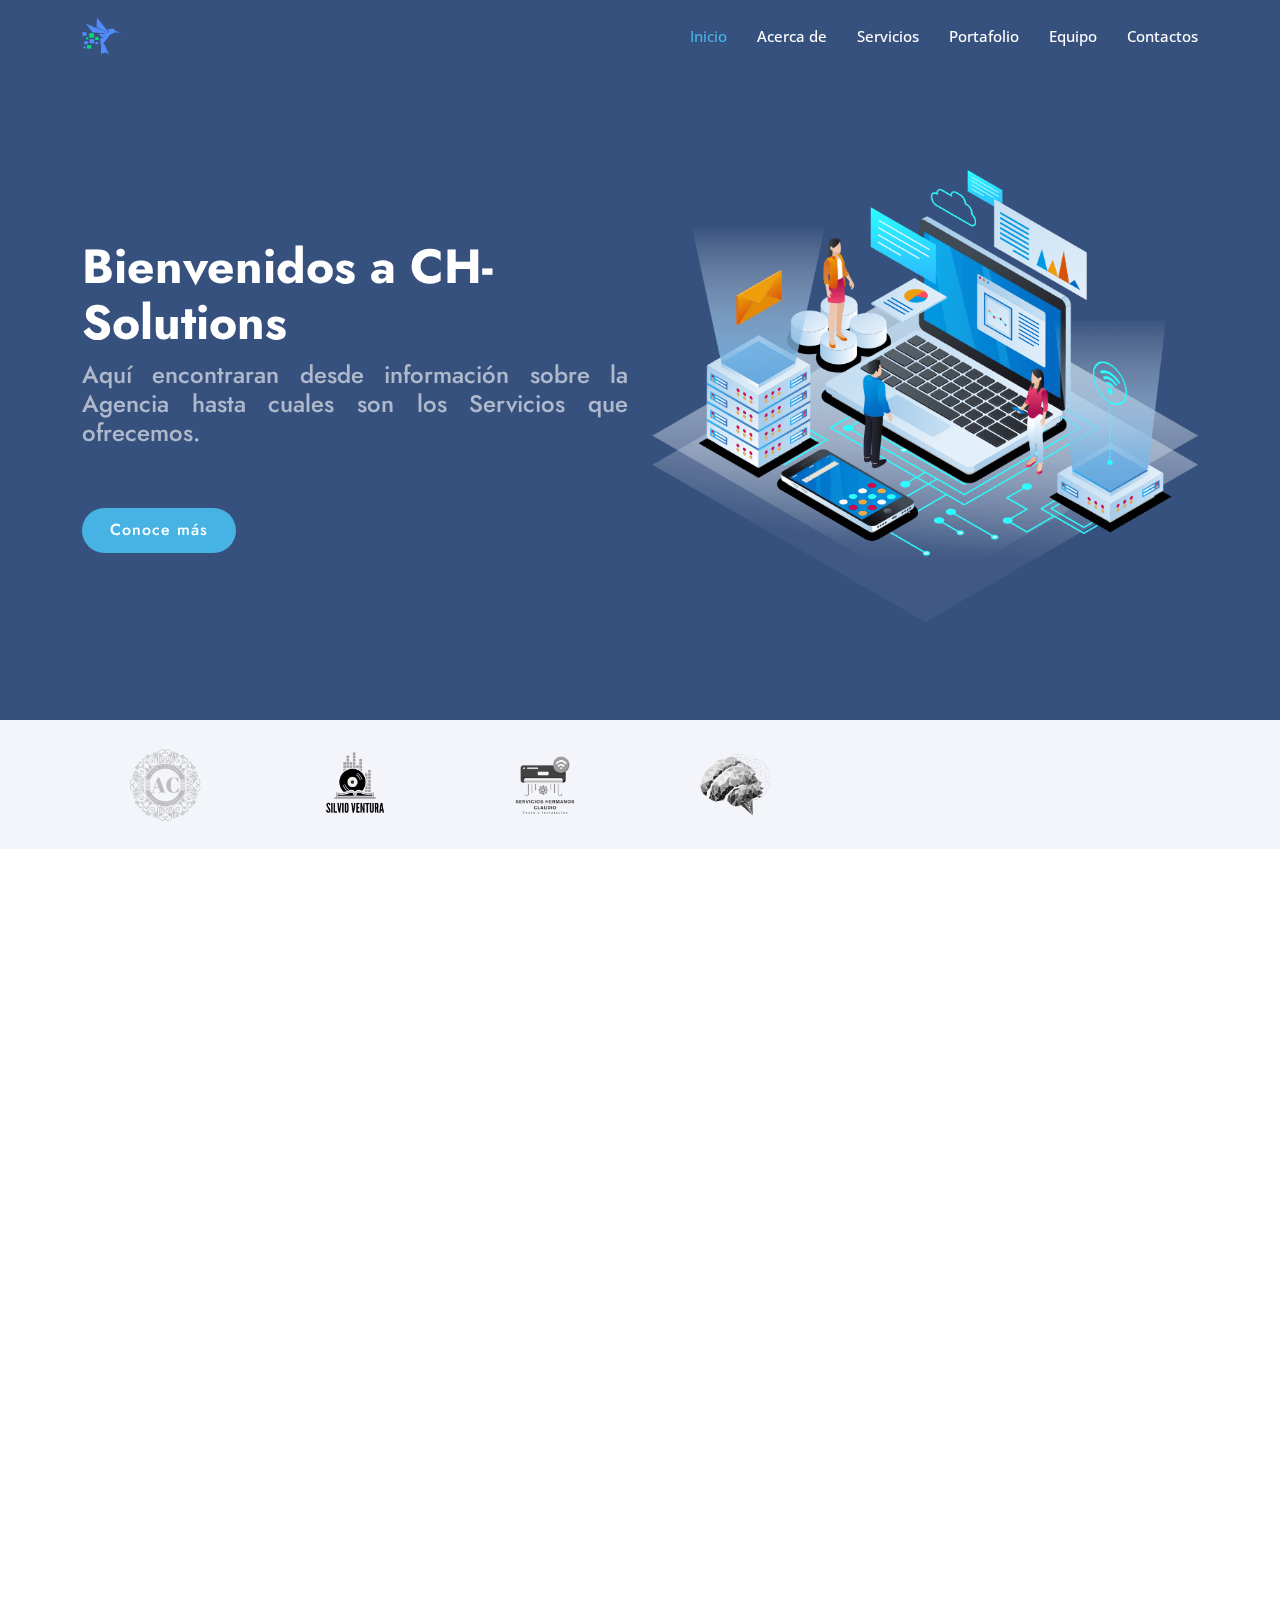
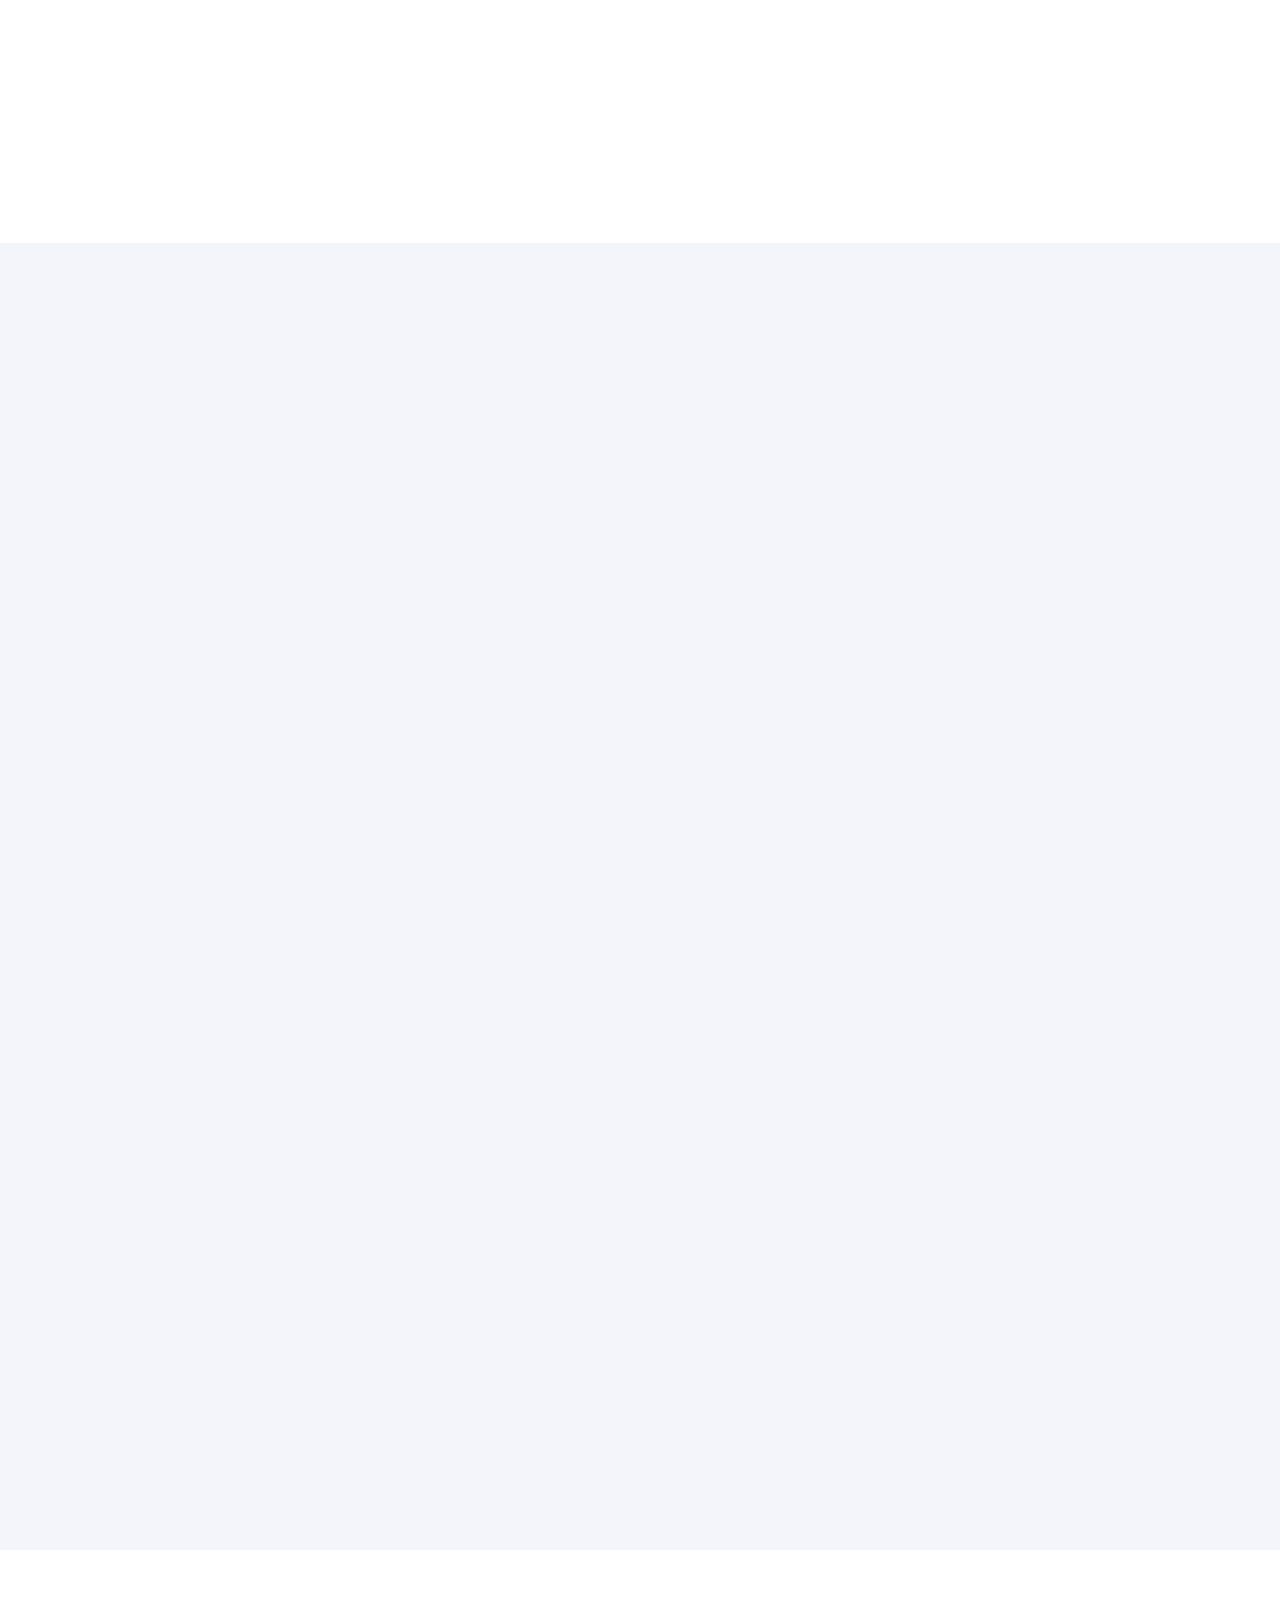
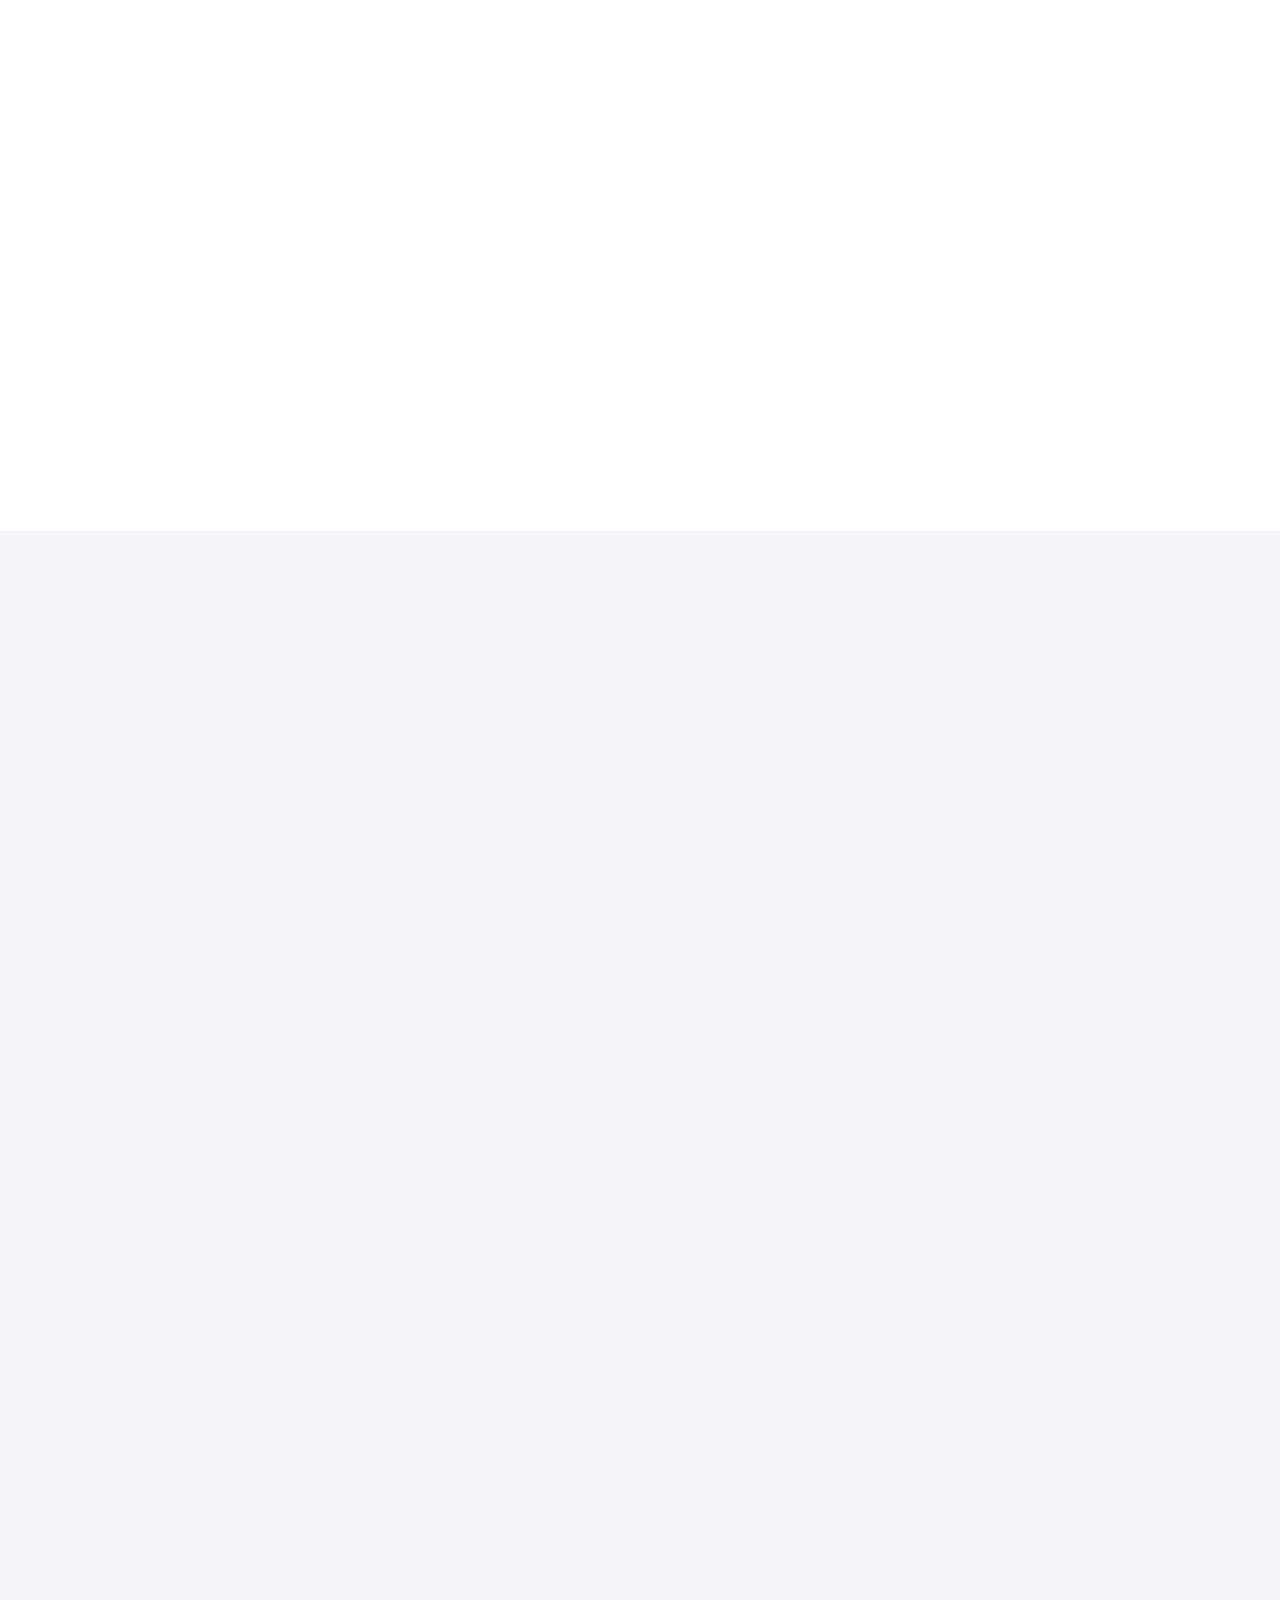
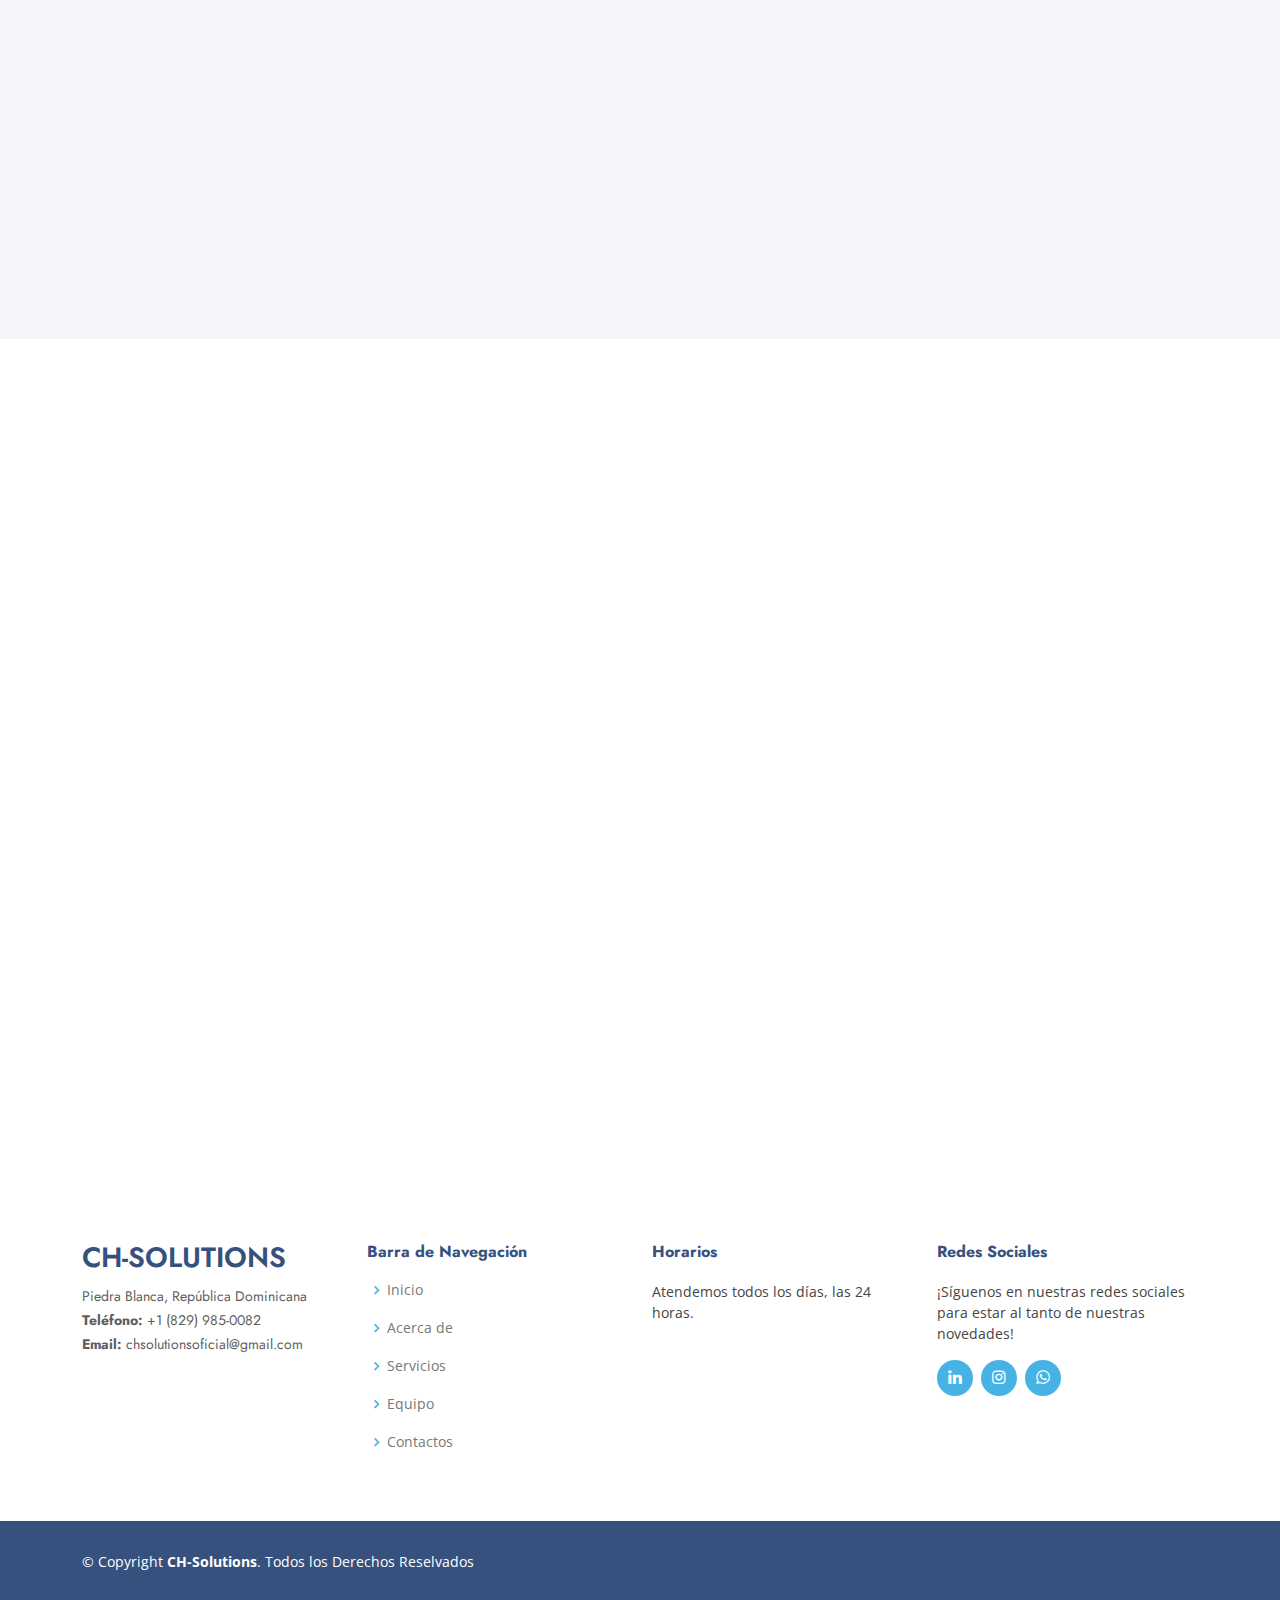
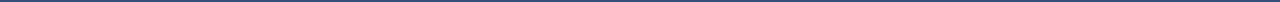
==== index.html @ e8d406b0 "Add files via upload" ====
<!DOCTYPE html>
<html lang="es">

<head>
  <meta charset="utf-8">
  <meta content="width=device-width, initial-scale=1.0" name="viewport">

  <title>CH-Solutions</title>
  <meta content="" name="description">
  <meta content="" name="keywords">

  <link href="assets/img/favicon.png" rel="icon">
  <link href="assets/img/apple-touch-icon.png" rel="apple-touch-icon">
  <link
    href="https://fonts.googleapis.com/css?family=Open+Sans:300,300i,400,400i,600,600i,700,700i|Jost:300,300i,400,400i,500,500i,600,600i,700,700i|Poppins:300,300i,400,400i,500,500i,600,600i,700,700i"
    rel="stylesheet">
  <link href="assets/vendor/aos/aos.css" rel="stylesheet">
  <link href="assets/vendor/bootstrap/css/bootstrap.min.css" rel="stylesheet">
  <link href="assets/vendor/bootstrap-icons/bootstrap-icons.css" rel="stylesheet">
  <link href="assets/vendor/boxicons/css/boxicons.min.css" rel="stylesheet">
  <link href="assets/vendor/glightbox/css/glightbox.min.css" rel="stylesheet">
  <link href="assets/vendor/remixicon/remixicon.css" rel="stylesheet">
  <link href="assets/vendor/swiper/swiper-bundle.min.css" rel="stylesheet">

  <link href="assets/css/style.css" rel="stylesheet">
</head>

<body>
  <header id="header" class="fixed-top ">
    <div class="container d-flex align-items-center">

      <!-- <h1 class="logo me-auto"><a href="index.html">CH-Solutions</a></h1> -->
      <a href="index.html" class="logo me-auto"><img src="assets/img/Logo.png" alt="CH-Solutions" class="img-fluid"></a>

      <nav id="navbar" class="navbar">
        <ul>
          <li><a class="nav-link scrollto active" href="#hero">Inicio</a></li>
          <li><a class="nav-link scrollto" href="#about">Acerca de</a></li>
          <li><a class="nav-link scrollto" href="#services">Servicios</a></li>
          <li><a class="nav-link   scrollto" href="#portfolio">Portafolio</a></li>
          <li><a class="nav-link scrollto" href="#team">Equipo</a></li>
          <li><a class="nav-link scrollto" href="#contact">Contactos</a></li>
        </ul>
        <i class="bi bi-list mobile-nav-toggle"></i>
      </nav>

    </div>
  </header>

  <!-- ======= Carousel ======= -->
  <section id="hero" class="d-flex align-items-center">

    <div class="container">
      <div class="row">
        <div class="col-lg-6 d-flex flex-column justify-content-center pt-4 pt-lg-0 order-2 order-lg-1"
          data-aos="fade-up" data-aos-delay="200">
          <h1>Bienvenidos a CH-Solutions</h1>
          <h2 style="text-align: justify;">Aquí encontraran desde información sobre la Agencia hasta cuales son los Servicios que ofrecemos.</h2>
          <div class="d-flex justify-content-center justify-content-lg-start">
            <a href="#about" class="btn-get-started scrollto">Conoce más</a>
          </div>
        </div>
        <div class="col-lg-6 order-1 order-lg-2 hero-img" data-aos="zoom-in" data-aos-delay="200">
          <img src="assets/img/hero-img.png" class="img-fluid animated" alt="">
        </div>
      </div>
    </div>

  </section>

  <main id="main">

    <!-- ======= Clientes mas Importantes ======= -->
    <section id="cliens" class="cliens section-bg">
      <div class="container">

        <div class="row" data-aos="zoom-in">

          <div class="col-lg-2 col-md-4 col-6 d-flex align-items-center justify-content-center">
            <img src="assets/img/clients/client-1.png" class="img-fluid" alt="">
          </div>

          <div class="col-lg-2 col-md-4 col-6 d-flex align-items-center justify-content-center">
            <img src="assets/img/clients/client-2.png" class="img-fluid" alt="">
          </div>

          <div class="col-lg-2 col-md-4 col-6 d-flex align-items-center justify-content-center">
            <img src="assets/img/clients/client-3.png" class="img-fluid" alt="">
          </div>

          <div class="col-lg-2 col-md-4 col-6 d-flex align-items-center justify-content-center">
            <img src="assets/img/clients/client-4.png" class="img-fluid" alt="">
          </div>

          <div class="col-lg-2 col-md-4 col-6 d-flex align-items-center justify-content-center">
            <img src="" class="img-fluid" alt="">
          </div>

          <div class="col-lg-2 col-md-4 col-6 d-flex align-items-center justify-content-center">
            <img src="" class="img-fluid" alt="">
          </div>
        </div>
      </div>
    </section>

    <!-- ======= Acerca de ======= -->
    <section id="about" class="about">
      <div class="container" data-aos="fade-up">

        <div class="section-title">
          <h2>Acerca de</h2>
        </div>

        <div class="row content">
          <div class="col-lg-6">
            <ul>
              <li><li style="text-align: justify;"><i class="ri-check-double-line"></i> <b>Misión:</b> Proveer tecnologías innovadoras que respondan a
                las necesidades específicas de nuestros clientes, con el fin de elevar su competitividad y productividad
                en el mercado. Implementamos soluciones prácticas y creativas, personalizadas para cada desafío.</li>
              <li><li style="text-align: justify;"><i class="ri-check-double-line"></i> <b>Visión:</b> Convertirnos en el socio de confianza de nuestros
                clientes, comprometidos con resolver sus problemas de manera transparente y efectiva, estableciendo
                relaciones duraderas basadas en la confianza y el éxito compartido.</li>
              <li><li style="text-align: justify;"><i class="ri-check-double-line"></i> <b>Valores:</b> Excelencia, Transparencia, Responsabilidad,
                Dedicación, Pasión, Lealtad, Respeto, Profesionalismo, Honestidad, Innovación y Compromiso con nuestros
                clientes.</li>
            </ul>
          </div>
          <div class="col-lg-6 pt-4 pt-lg-0">
            <p style="text-align: justify;">
              <b>CH Solutions</b> es una agencia de desarrollo de software especializada en ofrecer servicios y
              soluciones tecnológicas de alta calidad, adaptadas a las necesidades específicas de nuestros clientes y a
              su presupuesto.
            </p>
            <p style="text-align: justify;">
              Nuestro objetivo principal es desarrollar soluciones de excelencia que no solo cumplan con las
              expectativas de nuestros clientes, sino que también superen sus necesidades.
            </p>
          </div>
        </div>
      </div>
    </section>

    <!-- ======= Principales tecnologías ======= -->
    <section id="skills" class="skills">
      <div class="container" data-aos="fade-up">

        <div class="row">
          <div class="col-lg-6 d-flex align-items-center" data-aos="fade-right" data-aos-delay="100">
            <img src="assets/img/skills.png" class="img-fluid" alt="">
          </div>
          <div class="col-lg-6 pt-4 pt-lg-0 content" data-aos="fade-left" data-aos-delay="100">
            <h3>Nuestras principales tecnologías</h3>
            <p> </p>

            <div class="skills-content">
              <object data="https://skillicons.dev/icons?i=python" width="75" height="75"></object>
              <object data="https://skillicons.dev/icons?i=lua" width="75" height="75"></object>
              <object data="https://skillicons.dev/icons?i=postman" width="75" height="75"></object>
              <object data="https://skillicons.dev/icons?i=qt" width="75" height="75"></object>
              <object data="https://skillicons.dev/icons?i=flask" width="75" height="75"></object>
              <object data="https://skillicons.dev/icons?i=django" width="75" height="75"></object>
              <object data="https://skillicons.dev/icons?i=html" width="75" height="75"></object>
              <object data="https://skillicons.dev/icons?i=css" width="75" height="75"></object>
              <object data="https://skillicons.dev/icons?i=bootstrap" width="75" height="75"></object>
              <object data="https://skillicons.dev/icons?i=sqlite" width="75" height="75"></object>
              <object data="https://skillicons.dev/icons?i=mysql" width="75" height="75"></object>
              <object data="https://skillicons.dev/icons?i=figma" width="75" height="75"></object>
              <object data="https://skillicons.dev/icons?i=md" width="75" height="75"></object>
              <object data="https://skillicons.dev/icons?i=vscode" width="75" height="75"></object>
              <object data="https://skillicons.dev/icons?i=vim" width="75" height="75"></object>
              <object data="https://skillicons.dev/icons?i=pycharm" width="75" height="75"></object>
              <object data="https://skillicons.dev/icons?i=github" width="75" height="75"></object>
              <object data="https://skillicons.dev/icons?i=git" width="75" height="75"></object>
              <object data="https://skillicons.dev/icons?i=anaconda" width="75" height="75"></object>
              <object data="https://skillicons.dev/icons?i=windows" width="75" height="75"></object>
              <object data="https://skillicons.dev/icons?i=linux" width="75" height="75"></object>
              <object data="https://skillicons.dev/icons?i=arch" width="75" height="75"></object>
              <object data="https://skillicons.dev/icons?i=debian" width="75" height="75"></object>
              <object data="https://skillicons.dev/icons?i=ubuntu" width="75" height="75"></object>

            </div>
          </div>
        </div>

      </div>
    </section>

    <!-- ======= Servicios ======= -->
    <section id="services" class="services section-bg">
      <div class="container" data-aos="fade-up">

        <div class="section-title">
          <h2>Servicios</h2>
          <p>Ofrecemos una amplia gama de servicios tecnológicos en diversas categorías, incluyendo Desarrollo de Software y Ciberseguridad</p>
        </div>

        <div class="row">
          <div class="col-xl-3 col-md-6 d-flex align-items-stretch" data-aos="zoom-in" data-aos-delay="100">
            <div class="icon-box">
              <div class="icon"><i class="bx bx-code-alt"></i></div>
              <h4><a href="">Desarrollo de Software a Medida</a></h4>
              <p style="text-align: justify;">Creamos soluciones de software completamente personalizadas que se adaptan a las necesidades específicas de tu negocio. Desde aplicaciones de escritorio hasta soluciones móviles y sistemas integrados, nuestro enfoque asegura que el software entregue valor real y se alinee con tus objetivos estratégicos.</p>
            </div>
          </div>

          <div class="col-xl-3 col-md-6 d-flex align-items-stretch mt-4 mt-md-0" data-aos="zoom-in"
            data-aos-delay="200">
            <div class="icon-box">
              <div class="icon"><i class="bx bx-task"></i></div>
              <h4><a href="">Desarrollo y Gestión de Proyectos de Tecnología</a></h4>
              <p style="text-align: justify;">Ofrecemos servicios integrales de desarrollo y gestión de proyectos tecnológicos, desde la conceptualización hasta la entrega. Nuestro equipo gestiona cada etapa del ciclo de vida del proyecto, asegurando que se cumplan los plazos, el presupuesto y los requisitos de calidad.</p>
            </div>
          </div>

          <div class="col-xl-3 col-md-6 d-flex align-items-stretch mt-4 mt-xl-0" data-aos="zoom-in"
            data-aos-delay="300">
            <div class="icon-box">
              <div class="icon"><i class="bx bx-data"></i></div>
              <h4><a href="">Implementación de Sistemas ERP/CRM</a></h4>
              <p style="text-align: justify;">Implementamos sistemas ERP y CRM para optimizar los procesos internos de tu empresa y mejorar la gestión de las relaciones con los clientes. Ofrecemos soluciones que integran todas las áreas de tu negocio, desde ventas y marketing hasta finanzas y operaciones, en una plataforma centralizada.</p>
            </div>
          </div>

          <div class="col-xl-3 col-md-6 d-flex align-items-stretch mt-4 mt-xl-0" data-aos="zoom-in"
            data-aos-delay="400">
            <div class="icon-box">
              <div class="icon"><i class="bx bx-laptop"></i></div>
              <h4><a href="">Diseño y Desarrollo de Sitios Web</a></h4>
              <p style="text-align: justify;">Diseñamos y desarrollamos sitios web modernos y funcionales que reflejan la identidad de tu marca. Nos enfocamos en la experiencia del usuario, el diseño responsivo y la optimización para motores de búsqueda (SEO), asegurando que tu sitio web no solo sea atractivo, sino también efectivo.</p>
            </div>
          </div>

          <div class="col-xl-3 col-md-6 d-flex align-items-stretch mt-4 mt-xl-0" data-aos="zoom-in"
            data-aos-delay="400">
            <div class="icon-box">
              <div class="icon"><i class="bx bx-shield"></i></div>
              <h4><a href="">Análisis de Vulnerabilidades</a></h4>
              <p style="text-align: justify;">Realizamos análisis exhaustivos de vulnerabilidades para identificar y mitigar posibles riesgos en tus sistemas. Nuestro enfoque proactivo te ayuda a proteger tus activos digitales y a mantener la seguridad de la información a través de la identificación y corrección de fallos antes de que puedan ser explotados.</p>
            </div>
          </div>

          <div class="col-xl-3 col-md-6 d-flex align-items-stretch mt-4 mt-xl-0" data-aos="zoom-in"
            data-aos-delay="400">
            <div class="icon-box">
              <div class="icon"><i class="bx bx-lock"></i></div>
              <h4><a href="">Protección de Datos</a></h4  >
              <p style="text-align: justify;">Te ayudamos a cumplir con las normativas de protección de datos y a implementar medidas de seguridad que salvaguarden la información sensible de tu empresa y de tus clientes. Desde la encriptación hasta la gestión de accesos, nuestro servicio garantiza que los datos estén siempre protegidos.</p>
            </div>
          </div>

          <div class="col-xl-3 col-md-6 d-flex align-items-stretch mt-4 mt-xl-0" data-aos="zoom-in"
            data-aos-delay="400">
            <div class="icon-box">
              <div class="icon"><i class="bx bx-search-alt"></i></div>
              <h4><a href="">Auditoría Informática</a></h4>
              <p style="text-align: justify;">Ofrecemos auditorías informáticas detalladas para evaluar la eficiencia, seguridad y cumplimiento de tus sistemas de información. Identificamos áreas de mejora y te proporcionamos recomendaciones para optimizar la infraestructura tecnológica y garantizar la integridad de los datos.</p>
            </div>
          </div>

          <div class="col-xl-3 col-md-6 d-flex align-items-stretch mt-4 mt-xl-0" data-aos="zoom-in"
            data-aos-delay="400">
            <div class="icon-box">
              <div class="icon"><i class="bx bx-bitcoin"></i></div>
              <h4><a href="">Desarrollo de Criptomonedas</a></h4>
              <p style="text-align: justify;">Desarrollamos criptomonedas personalizadas basadas en blockchain, desde la creación de tokens hasta la implementación de contratos inteligentes. Nuestro servicio incluye la consultoría y el desarrollo técnico necesario para lanzar tu propia criptomoneda de manera segura y eficiente.</p>
            </div>
          </div>

        </div>

      </div>
    </section>

    <!-- ======= Portafolio ======== -->
    <section id="portfolio" class="portfolio">
      <div class="container" data-aos="fade-up">

        <div class="section-title">
          <h2>Portafolio</h2>
          <p>Estos son nuestros proyectos destacados:</p>
        </div>

        <ul id="portfolio-flters" class="d-flex justify-content-center" data-aos="fade-up" data-aos-delay="100">
          <li data-filter="*" class="filter-active">Todos</li>
        </ul>

        <br>
        <div class="row portfolio-container" data-aos="fade-up" data-aos-delay="200">
          <div class="col-lg-4 col-md-6 portfolio-item filter-active">
            <div class="portfolio-img"><img src="assets/img/portafolio/portafolio-1.jpg" class="img-fluid" alt=""></div>
            <div class="portfolio-info">
              <h4>Servicios Hermanos Claudio</h4>
              <p>Destacado</p>
              <a href="assets/img/portfolio/portfolio-1.jpg" data-gallery="portfolioGallery"
                class="portfolio-lightbox preview-link"></a>
              <a href="https://servicioshermanosclaudio.github.io/" class="details-link" title=""><i
                  class="bx bx-link"></i></a>
            </div>
          </div>
          <div class="row portfolio-container" data-aos="fade-up" data-aos-delay="200">
            <div class="col-lg-4 col-md-6 portfolio-item filter-active">
              <div class="portfolio-img"><img src="assets/img/portafolio/portafolio-2.png" class="img-fluid" alt=""></div>
              <div class="portfolio-info">
                <h4>SoftStrategic</h4>
                <p>Destacado</p>
                <a href="assets/img/portfolio/portfolio-2.png" data-gallery="portfolioGallery"
                  class="portfolio-lightbox preview-link"></a>
                <a href="https://softstrategicoficial.github.io/" class="details-link" title=""><i
                    class="bx bx-link"></i></a>
              </div>
            </div>

        </div>
    </section>

    <!-- ======= Equipo ======= -->
    <section id="team" class="team section-bg">
      <div class="container" data-aos="fade-up">

        <div class="section-title">
          <h2>Equipo</h2>
          <p></p>
        </div>

        <div class="row">

          <div class="col-lg-6">
            <div class="member d-flex align-items-start" data-aos="zoom-in" data-aos-delay="100">
              <div class="pic"><img src="assets/img/team/team-1.jpg" class="img-fluid" alt=""></div>
              <div class="member-info">
                <h4>Cheremi Checo Domínguez</h4>
                <span>CEO</span>
                <p style="text-align: justify;">Si tropiezas, no te preocupes; es solo un momento pasajero. Solo quien está de pie puede caer. Los que nunca han tropezado probablemente han vivido sin atreverse a levantarse.</p>
                <div class="social">
                  <a href="https://www.instagram.com/cheremycheco/"><i class="ri-instagram-fill"></i></a>
                  <a href="https://github.com/arcanus47"><i class="ri-github-fill"></i></a>
                  <a href="https://www.linkedin.com/in/cheremichecodom%C3%ADnguez/"> <i
                      class="ri-linkedin-box-fill"></i> </a>
                </div>
              </div>
            </div>
          </div>

          <div class="col-lg-6 mt-4 mt-lg-0">
            <div class="member d-flex align-items-start" data-aos="zoom-in" data-aos-delay="200">
              <div class="pic"><img src="assets/img/team/team-2.jpg" class="img-fluid" alt=""></div>
              <div class="member-info">
                <h4>Anderson Guzman Abreu</h4>
                <span>CTO</span>
                <p style="text-align: justify;">No te doblegues. No diluyas tu esencia. No intentes racionalizarlo todo ni adaptar tu alma a las normas de los demás. En lugar de eso, persigue tu propia pasión con determinación.</p>
                <div class="social">
                  <a href="https://www.facebook.com/anderson.guzmanabreu.3"><i class="ri-facebook-fill"></i></a>
                  <a href="https://www.instagram.com/anderson_guzman_abreu/"><i class="ri-instagram-fill"></i></a>
                  <a href="https://github.com/AndGuz"><i class="ri-github-fill"></i></a>
                </div>
              </div>
            </div>
          </div>

          <div class="col-lg-6 mt-4 mt-lg-0">
            <div class="member d-flex align-items-start" data-aos="zoom-in" data-aos-delay="300">
              <div class="pic"><img src="assets/img/team/team-3.jpg" class="img-fluid" alt=""></div>
              <div class="member-info">
                <h4>Ivan Reyes Abad</h4>
                <span>Backend Developer</span>
                <p style="text-align: justify;">Cada nuevo día es una oportunidad para ser feliz. Que hoy sea un día pleno y que el éxito te acompañe en cada paso.</p>
                <div class="social">
                  <a href="https://www.facebook.com/ivan.reyesabad.7"><i class="ri-facebook-fill"></i></a>
                </div>
              </div>
            </div>
          </div>
        </div>
      </div>
    </section>

    <!-- ======= Preguntas Frecuentes ======= -->
    <section id="faq" class="faq section-bg">
      <div class="container" data-aos="fade-up">

        <div class="section-title">
          <h2>Preguntas frecuentes</h2>
        </div>

        <div class="faq-list">
          <ul>
            <li data-aos="fade-up" data-aos-delay="100">
              <i class="bx bx-help-circle icon-help"></i> <a data-bs-toggle="collapse" class="collapse"
                data-bs-target="#faq-list-1">¿Cuál es su modo de trabajo: remoto o presencial? <i
                  class="bx bx-chevron-down icon-show"></i><i class="bx bx-chevron-up icon-close"></i></a>
              <div id="faq-list-1" class="collapse show" data-bs-parent=".faq-list">
                <p style="text-align: justify;">
                  Trabajamos de ambas formas. Si el cliente está en República Dominicana, podemos colaborar de manera presencial. Para clientes internacionales, el trabajo se realiza de forma remota.
                </p>
              </div>
            </li>

            <li data-aos="fade-up" data-aos-delay="200">
              <i class="bx bx-help-circle icon-help"></i> <a data-bs-toggle="collapse" data-bs-target="#faq-list-2"
                class="collapsed">¿Ofrecen otros servicios? <i class="bx bx-chevron-down icon-show"></i><i
                  class="bx bx-chevron-up icon-close"></i></a>
              <div id="faq-list-2" class="collapse" data-bs-parent=".faq-list">
                <p style="text-align: justify;">
                  Sí, ofrecemos una variedad de servicios generales. Lo mejor es que el cliente se ponga en contacto con nosotros para discutir sus necesidades específicas y determinar cómo podemos ayudarle.
                </p>
              </div>
            </li>

            <li data-aos="fade-up" data-aos-delay="300">
              <i class="bx bx-help-circle icon-help"></i> <a data-bs-toggle="collapse" data-bs-target="#faq-list-3"
                class="collapsed">¿Qué es una Agencia de Desarrollo de Software? <i
                  class="bx bx-chevron-down icon-show"></i><i class="bx bx-chevron-up icon-close"></i></a>
              <div id="faq-list-3" class="collapse" data-bs-parent=".faq-list">
                <p style="text-align: justify;">
                  Una agencia de desarrollo de software es una empresa especializada en la creación y gestión de soluciones de software para sus clientes. Esto incluye el diseño, la planificación y la implementación de aplicaciones y sistemas, tanto para clientes individuales como para otras empresas.
                </p>
              </div>
            </li>

            <li data-aos="fade-up" data-aos-delay="400">
              <i class="bx bx-help-circle icon-help"></i> <a data-bs-toggle="collapse" data-bs-target="#faq-list-4"
                class="collapsed">¿Por qué necesitas contratar a una Agencia de Desarrollo de Software para tu empresa o negocio? <i class="bx bx-chevron-down icon-show"></i><i class="bx bx-chevron-up icon-close"></i></a>
              <div id="faq-list-4" class="collapse" data-bs-parent=".faq-list">
                <p style="text-align: justify;">
                  Contratar a una agencia de desarrollo de software te permite dar vida a ese proyecto tecnológico que has estado considerando. Además, puede mejorar la productividad y aumentar las ventas de tu empresa al contar con un equipo de expertos dedicado a tus necesidades específicas.
                </p>
              </div>
            </li>

            <li data-aos="fade-up" data-aos-delay="500">
              <i class="bx bx-help-circle icon-help"></i> <a data-bs-toggle="collapse" data-bs-target="#faq-list-5"
                class="collapsed">¿Cuánto se puede tardar en realizar un proyecto? <i
                  class="bx bx-chevron-down icon-show"></i><i class="bx bx-chevron-up icon-close"></i></a>
              <div id="faq-list-5" class="collapse" data-bs-parent=".faq-list">
                <p style="text-align: justify;">
                  El tiempo de desarrollo de un proyecto puede variar significativamente. Dependemos de la información que proporciones y dividimos cada proyecto en fases. Por lo tanto, el tiempo puede oscilar entre una semana y tres meses, dependiendo de la complejidad y los requisitos del proyecto.
                </p>
              </div>
            </li>

          </ul>
        </div>

      </div>
    </section>

    <!-- ======= Contactos ======= -->
    <section id="contact" class="contact">
      <div class="container" data-aos="fade-up">

        <div class="section-title">
          <h2>Contactos</h2>
        </div>

        <div class="row">

          <div class="col-lg-5 d-flex align-items-stretch">
            <div class="info">
              <div class="address">
                <i class="bi bi-geo-alt"></i>
                <h4>Ubicación:</h4>
                <p>Piedra Blanca, República Dominicana</p>
              </div>

              <div class="email">
                <i class="bi bi-envelope"></i>
                <h4>Email:</h4>
                <p>chsolutionsoficial@gmail.com</p>
              </div>

              <div class="phone">
                <i class="bi bi-phone"></i>
                <h4>Teléfono:</h4>
                <p>+1 (829) 985-0082</p>
              </div>
            </div>
          </div>

          <div class="col-lg-7 mt-5 mt-lg-0 d-flex align-items-stretch">
            <form action="forms/contact.php" method="post" role="form" class="php-email-form">
              <div class="row">
                <div class="form-group col-md-6">
                  <label for="name">Nombre</label>
                  <input type="text" name="name" class="form-control" id="name" required>
                </div>
                <div class="form-group col-md-6">
                  <label for="name">Email</label>
                  <input type="email" class="form-control" name="email" id="email" required>
                </div>
              </div>
              <div class="form-group">
                <label for="name">Asunto</label>
                <input type="text" class="form-control" name="subject" id="subject" required>
              </div>
              <div class="form-group">
                <label for="name">Mensaje</label>
                <textarea class="form-control" name="message" rows="10" required></textarea>
              </div>
              <div class="my-3">
                <div class="loading">Cargando</div>
                <div class="error-message"></div>
                <div class="sent-message">Su mensaje ha sido enviado. ¡Gracias!</div>
              </div>
              <div class="text-center"><button type="submit">Enviar Mensaje</button></div>
            </form>
          </div>
        </div>
      </div>
    </section>

  </main>

  <!-- ======= Footer ======= -->
  <footer id="footer">
    <div class="footer-top">
      <div class="container">
        <div class="row">

          <div class="col-lg-3 col-md-6 footer-contact">
            <h3>CH-Solutions</h3>
            <p>
              Piedra Blanca, República Dominicana <br>
              <strong>Teléfono:</strong> +1 (829) 985-0082<br>
              <strong>Email:</strong> chsolutionsoficial@gmail.com<br>
            </p>
          </div>

          <div class="col-lg-3 col-md-6 footer-links">
            <h4>Barra de Navegación</h4>
            <ul>
              <li><i class="bx bx-chevron-right"></i> <a href="#">Inicio</a></li>
              <li><i class="bx bx-chevron-right"></i> <a href="#">Acerca de</a></li>
              <li><i class="bx bx-chevron-right"></i> <a href="#">Servicios</a></li>
              <li><i class="bx bx-chevron-right"></i> <a href="#">Equipo</a></li>
              <li><i class="bx bx-chevron-right"></i> <a href="#">Contactos</a></li>
            </ul>
          </div>

          <div class="col-lg-3 col-md-6 footer-links">
            <h4>Horarios</h4>
            <ul>
              <p>
                Atendemos todos los días, las 24 horas.
              </p>
            </ul>
          </div>

          <div class="col-lg-3 col-md-6 footer-links">
            <h4>Redes Sociales</h4>
            <p>¡Síguenos en nuestras redes sociales para estar al tanto de nuestras novedades!</p>
            <div class="social-links mt-3">
              <a href="https://www.linkedin.com/company/chsolutionsoficial/" class="linkedin"><i
                  class="bx bxl-linkedin"></i></a>
              <a href="https://www.instagram.com/chsolutionsoficial/" class="instagram"><i
                  class="bx bxl-instagram"></i></a>
              <a href="https://wa.me/message/ZHMJ2RA2I75QL1" class="whatsapp"><i class="bx bxl-whatsapp"></i></a>
            </div>
          </div>
        </div>
      </div>
    </div>

    <div class="container footer-bottom clearfix">
      <div class="copyright">
        &copy; Copyright <strong><span>CH-Solutions</span></strong>. Todos los Derechos Reselvados
      </div>
      <div class="credits">

      </div>
    </div>
  </footer>

  <div id="preloader"></div>
  <a href="#" class="back-to-top d-flex align-items-center justify-content-center"><i
      class="bi bi-arrow-up-short"></i></a>

  <!-- JS -->
  <script src="assets/vendor/aos/aos.js"></script>
  <script src="assets/vendor/bootstrap/js/bootstrap.bundle.min.js"></script>
  <script src="assets/vendor/glightbox/js/glightbox.min.js"></script>
  <script src="assets/vendor/isotope-layout/isotope.pkgd.min.js"></script>
  <script src="assets/vendor/php-email-form/validate.js"></script>
  <script src="assets/vendor/swiper/swiper-bundle.min.js"></script>
  <script src="assets/vendor/waypoints/noframework.waypoints.js"></script>
  <script src="assets/js/main.js"></script>
</body>

</html>
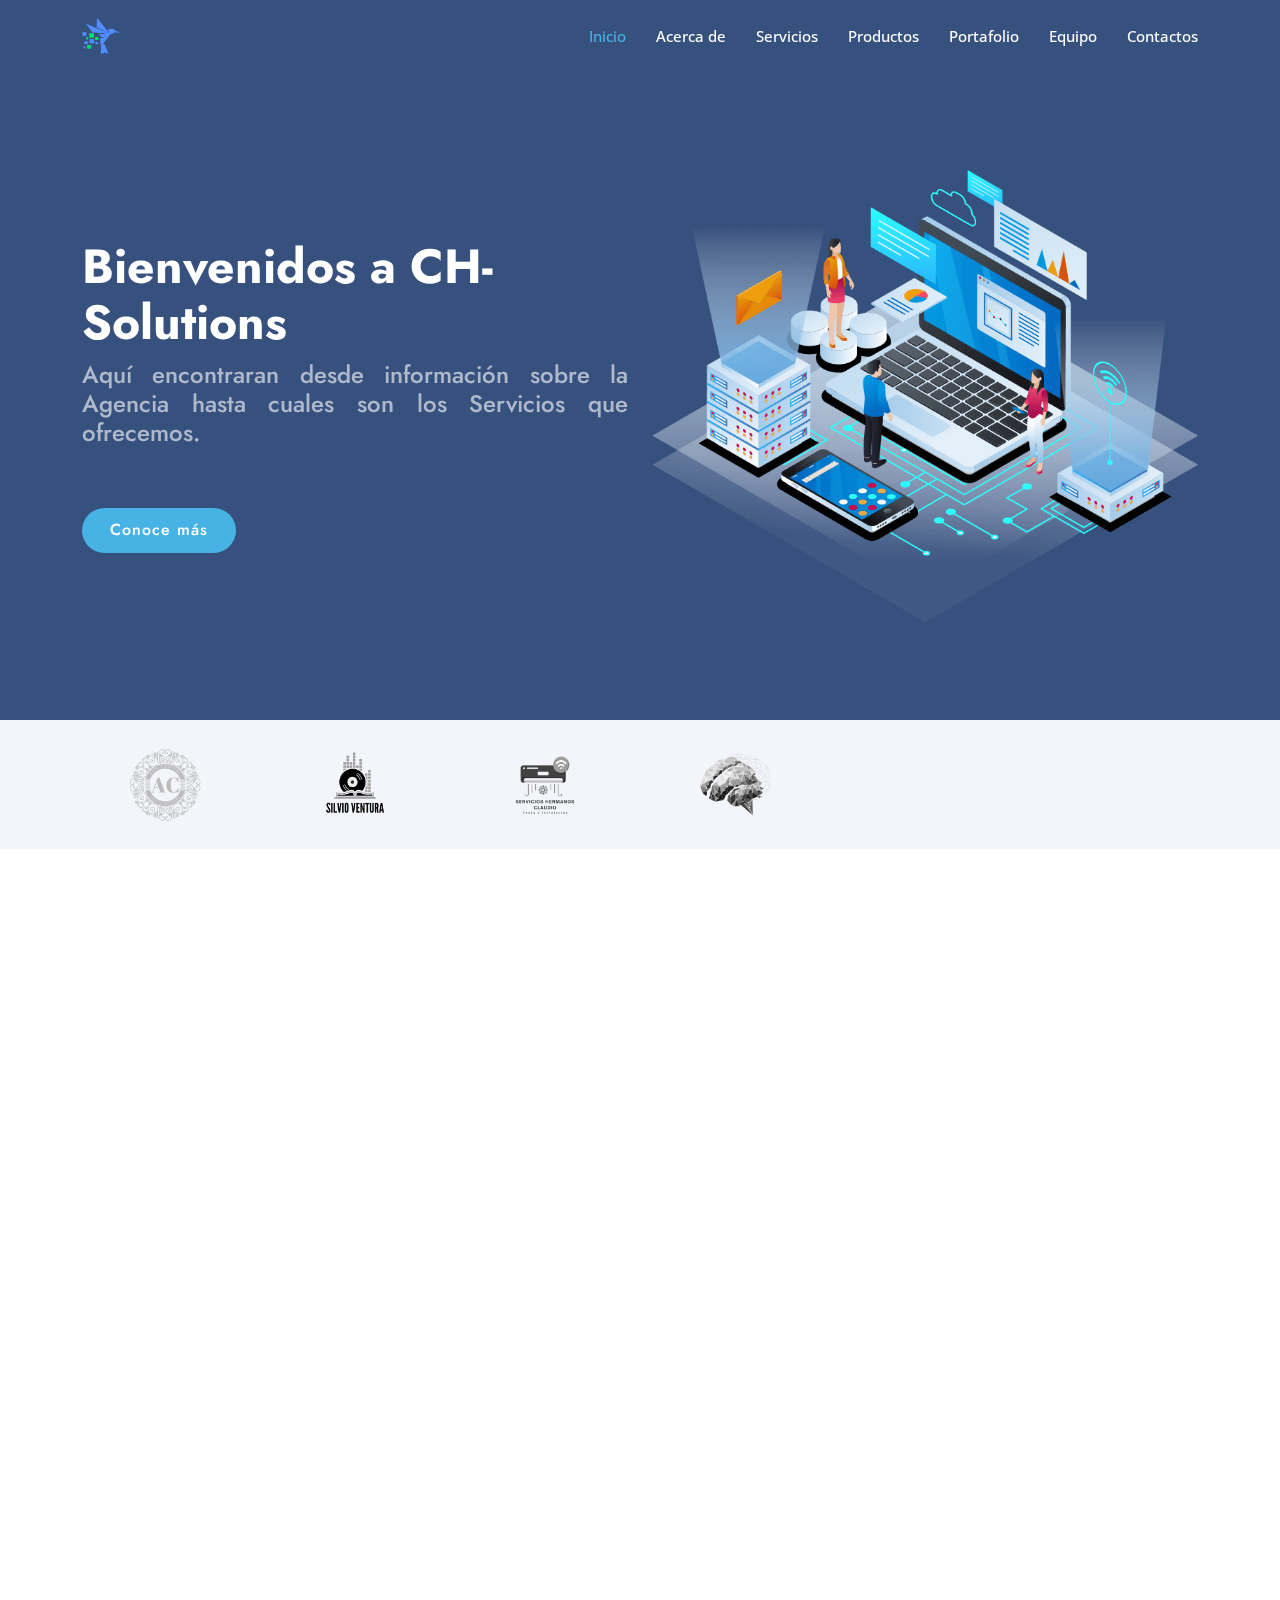
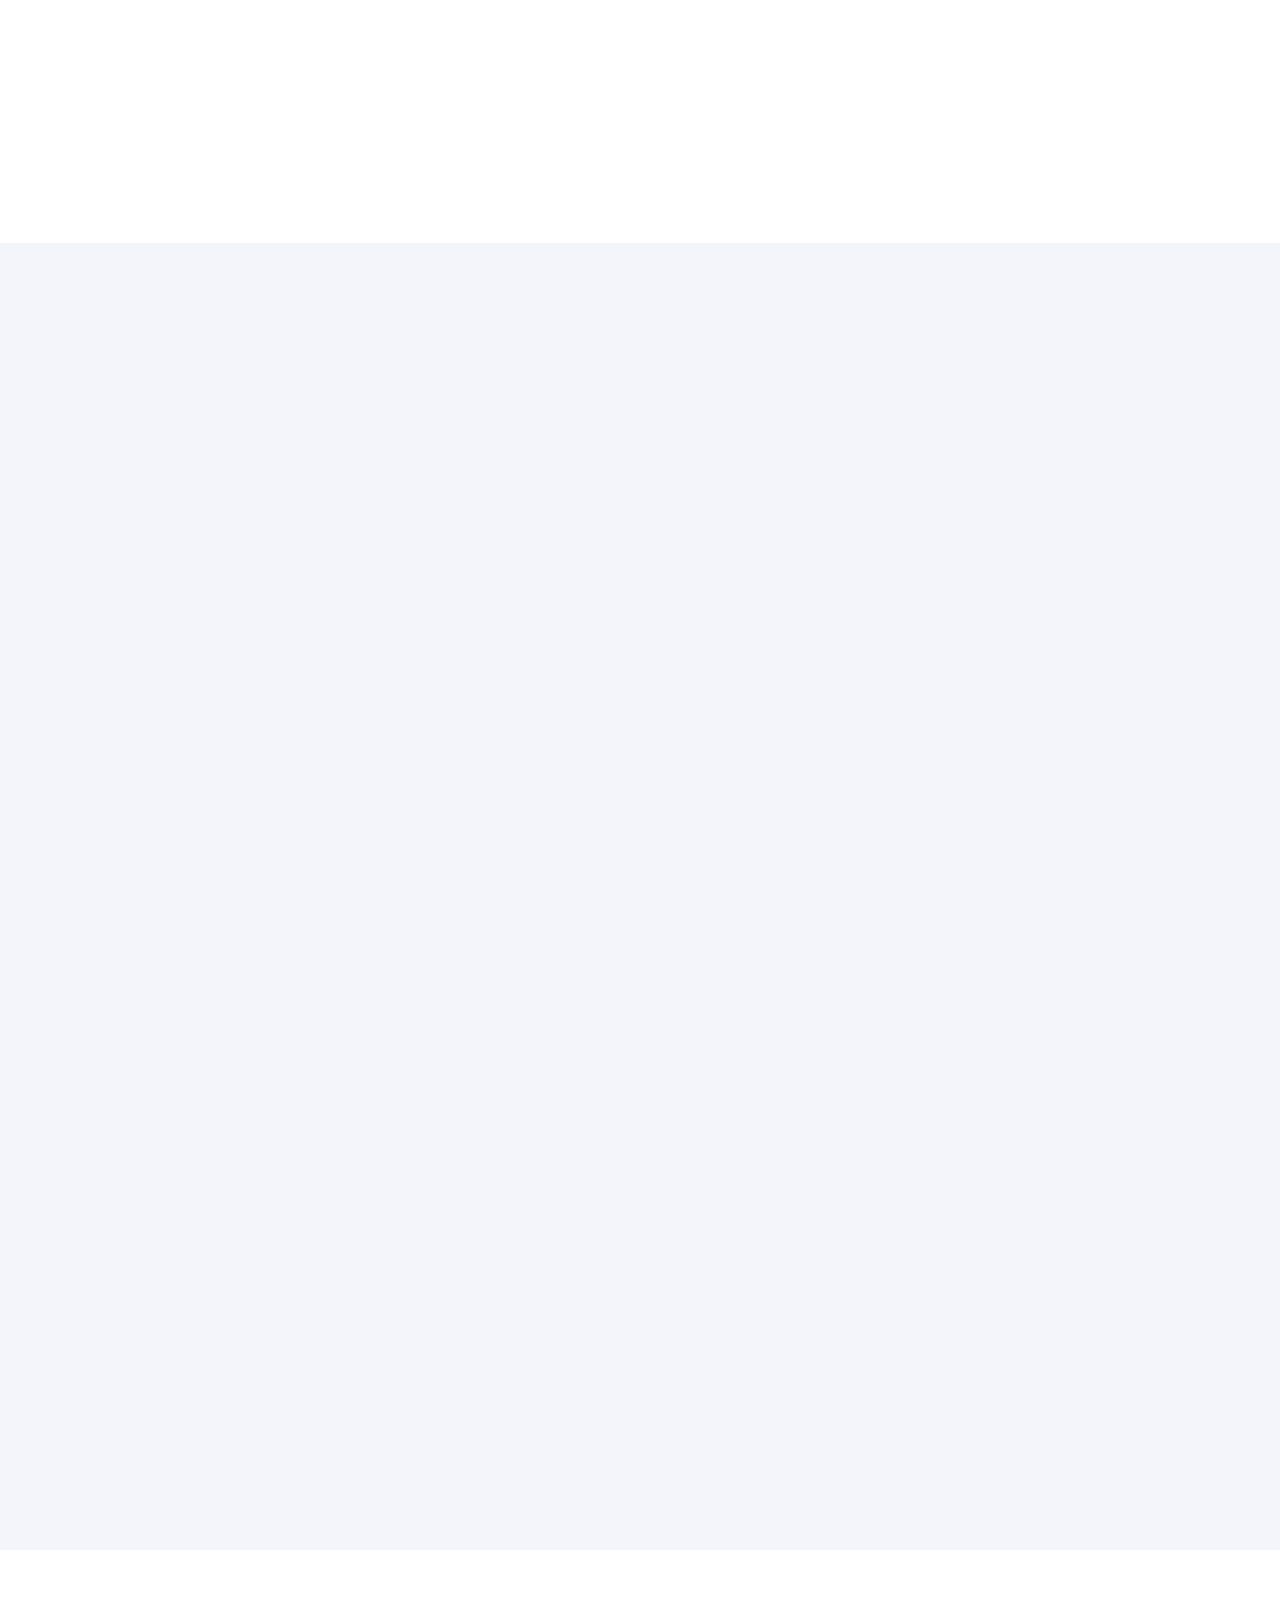
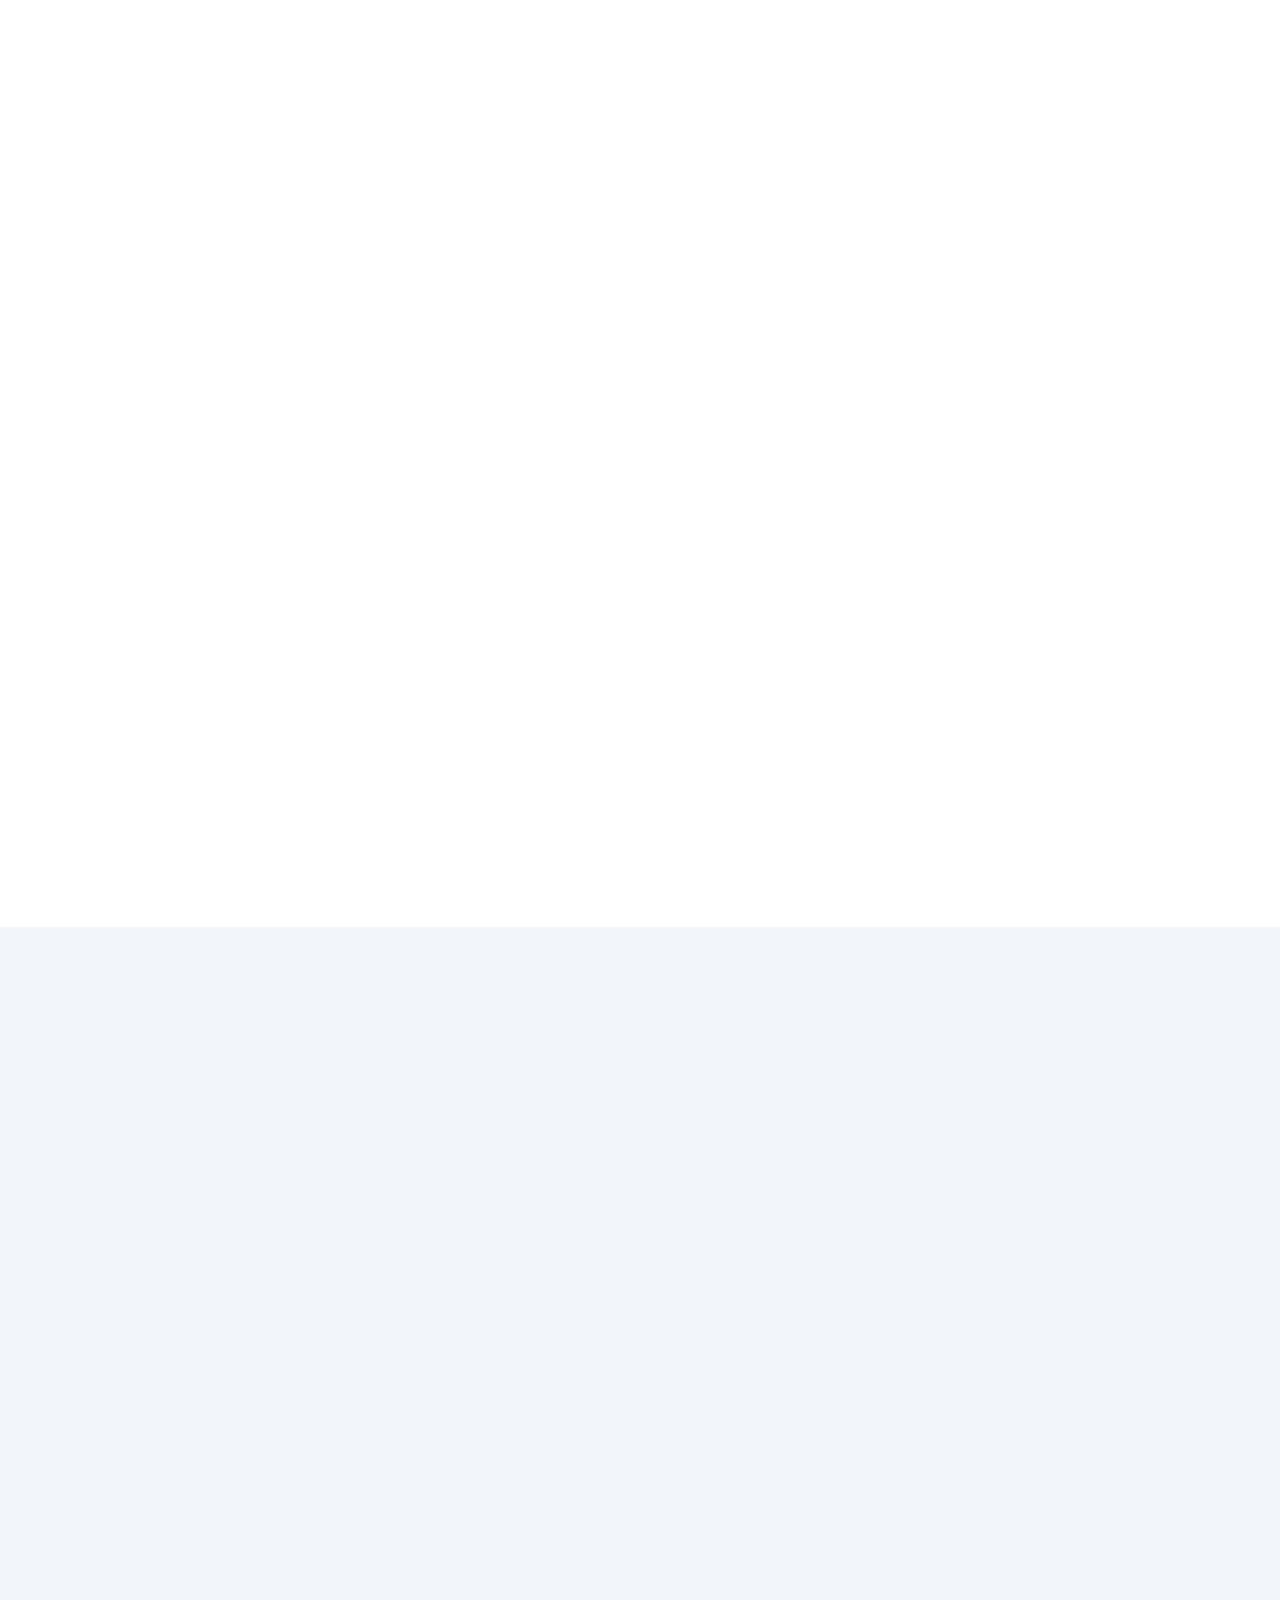
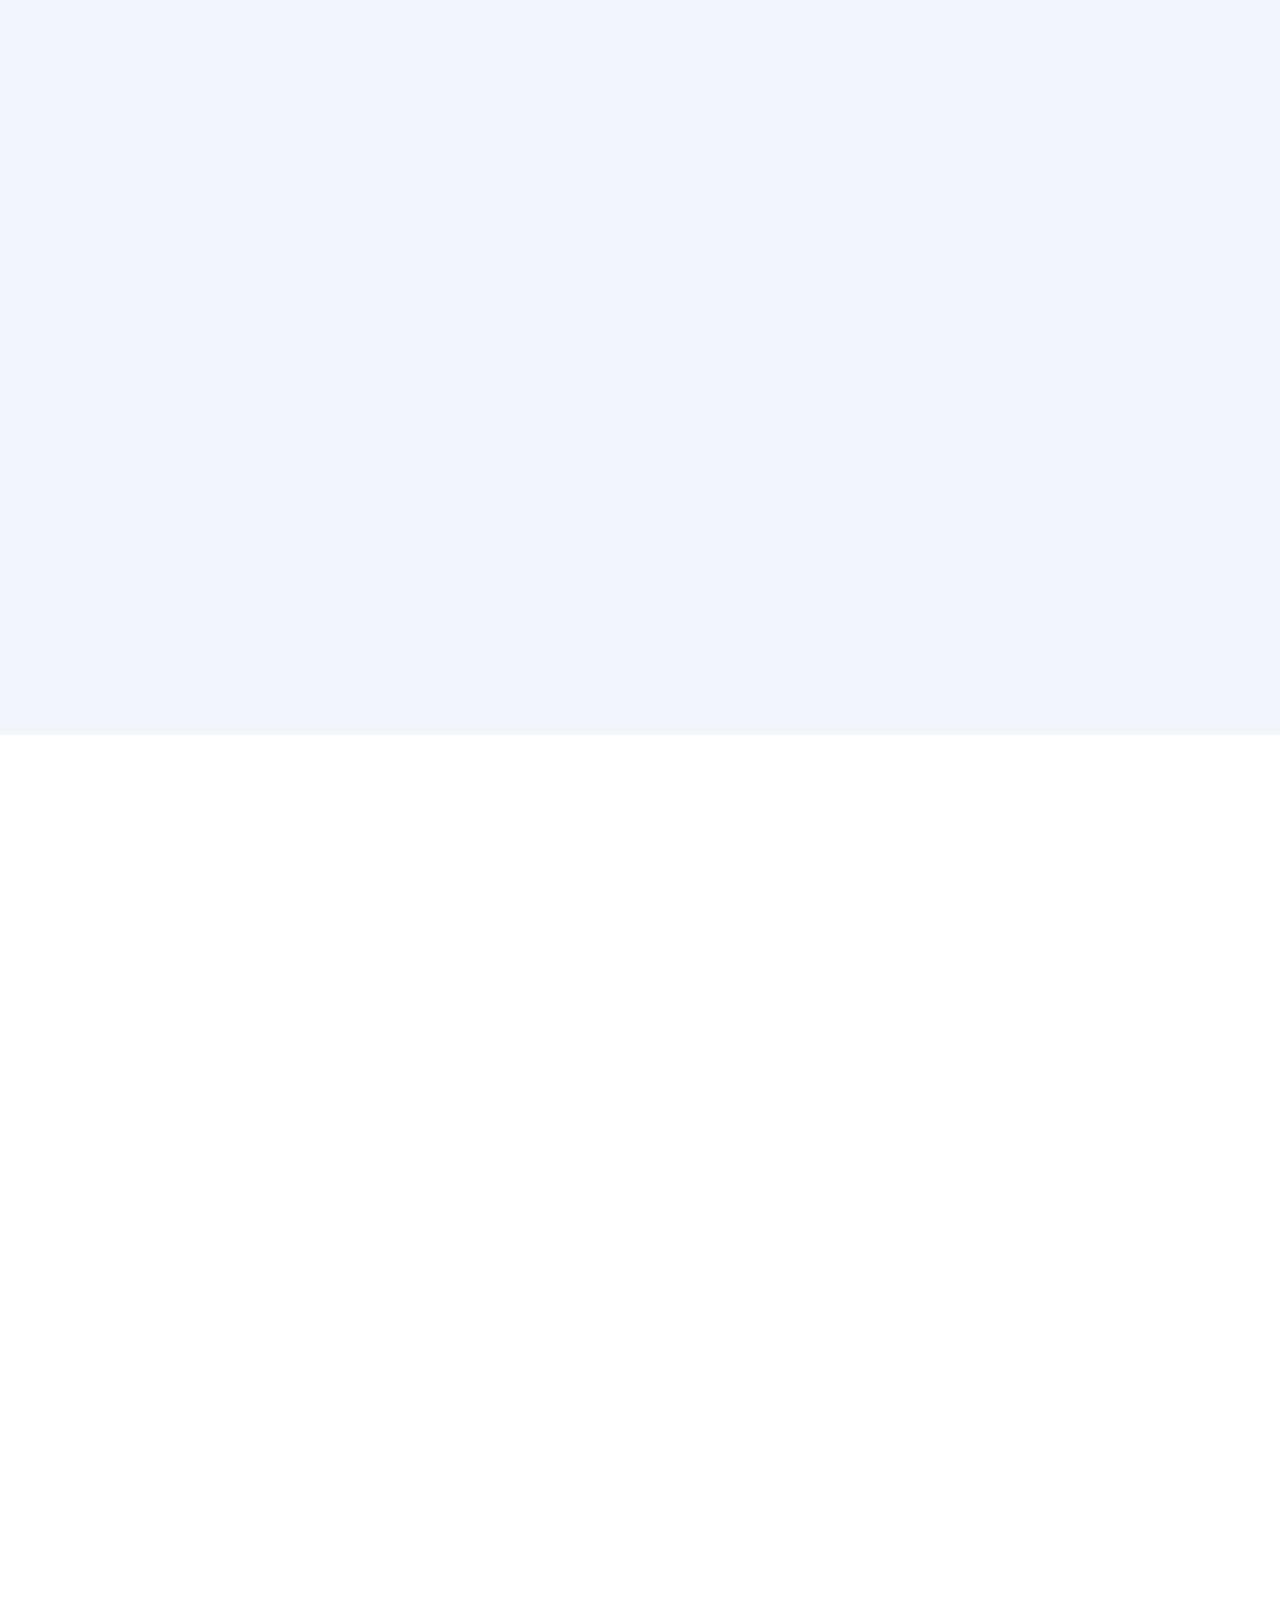
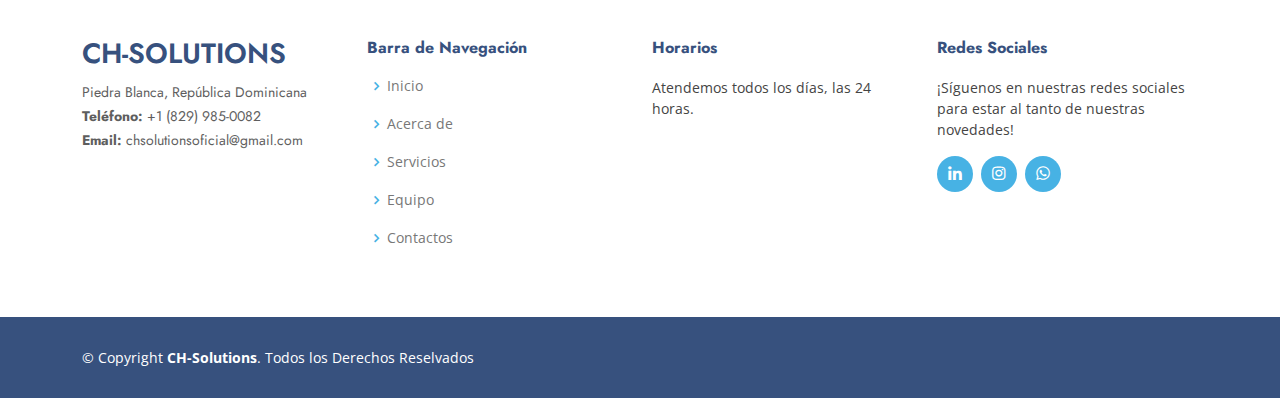
==== commit 7b7c6fa8: "Add files via upload" ====
--- a/index.html
+++ b/index.html
@@ -37,6 +37,7 @@
           <li><a class="nav-link scrollto active" href="#hero">Inicio</a></li>
           <li><a class="nav-link scrollto" href="#about">Acerca de</a></li>
           <li><a class="nav-link scrollto" href="#services">Servicios</a></li>
+          <li><a class="nav-link scrollto" href="#products">Productos</a></li>
           <li><a class="nav-link   scrollto" href="#portfolio">Portafolio</a></li>
           <li><a class="nav-link scrollto" href="#team">Equipo</a></li>
           <li><a class="nav-link scrollto" href="#contact">Contactos</a></li>
@@ -55,7 +56,8 @@
         <div class="col-lg-6 d-flex flex-column justify-content-center pt-4 pt-lg-0 order-2 order-lg-1"
           data-aos="fade-up" data-aos-delay="200">
           <h1>Bienvenidos a CH-Solutions</h1>
-          <h2 style="text-align: justify;">Aquí encontraran desde información sobre la Agencia hasta cuales son los Servicios que ofrecemos.</h2>
+          <h2 style="text-align: justify;">Aquí encontraran desde información sobre la Agencia hasta cuales son los
+            Servicios que ofrecemos.</h2>
           <div class="d-flex justify-content-center justify-content-lg-start">
             <a href="#about" class="btn-get-started scrollto">Conoce más</a>
           </div>
@@ -114,13 +116,19 @@
         <div class="row content">
           <div class="col-lg-6">
             <ul>
-              <li><li style="text-align: justify;"><i class="ri-check-double-line"></i> <b>Misión:</b> Proveer tecnologías innovadoras que respondan a
+              <li>
+              <li style="text-align: justify;"><i class="ri-check-double-line"></i> <b>Misión:</b> Proveer tecnologías
+                innovadoras que respondan a
                 las necesidades específicas de nuestros clientes, con el fin de elevar su competitividad y productividad
                 en el mercado. Implementamos soluciones prácticas y creativas, personalizadas para cada desafío.</li>
-              <li><li style="text-align: justify;"><i class="ri-check-double-line"></i> <b>Visión:</b> Convertirnos en el socio de confianza de nuestros
+              <li>
+              <li style="text-align: justify;"><i class="ri-check-double-line"></i> <b>Visión:</b> Convertirnos en el
+                socio de confianza de nuestros
                 clientes, comprometidos con resolver sus problemas de manera transparente y efectiva, estableciendo
                 relaciones duraderas basadas en la confianza y el éxito compartido.</li>
-              <li><li style="text-align: justify;"><i class="ri-check-double-line"></i> <b>Valores:</b> Excelencia, Transparencia, Responsabilidad,
+              <li>
+              <li style="text-align: justify;"><i class="ri-check-double-line"></i> <b>Valores:</b> Excelencia,
+                Transparencia, Responsabilidad,
                 Dedicación, Pasión, Lealtad, Respeto, Profesionalismo, Honestidad, Innovación y Compromiso con nuestros
                 clientes.</li>
             </ul>
@@ -191,7 +199,8 @@
 
         <div class="section-title">
           <h2>Servicios</h2>
-          <p>Ofrecemos una amplia gama de servicios tecnológicos en diversas categorías, incluyendo Desarrollo de Software y Ciberseguridad</p>
+          <p>Ofrecemos una amplia gama de servicios tecnológicos en diversas categorías, incluyendo Desarrollo de
+            Software y Ciberseguridad</p>
         </div>
 
         <div class="row">
@@ -199,7 +208,10 @@
             <div class="icon-box">
               <div class="icon"><i class="bx bx-code-alt"></i></div>
               <h4><a href="">Desarrollo de Software a Medida</a></h4>
-              <p style="text-align: justify;">Creamos soluciones de software completamente personalizadas que se adaptan a las necesidades específicas de tu negocio. Desde aplicaciones de escritorio hasta soluciones móviles y sistemas integrados, nuestro enfoque asegura que el software entregue valor real y se alinee con tus objetivos estratégicos.</p>
+              <p style="text-align: justify;">Creamos soluciones de software completamente personalizadas que se adaptan
+                a las necesidades específicas de tu negocio. Desde aplicaciones de escritorio hasta soluciones móviles y
+                sistemas integrados, nuestro enfoque asegura que el software entregue valor real y se alinee con tus
+                objetivos estratégicos.</p>
             </div>
           </div>
 
@@ -208,7 +220,10 @@
             <div class="icon-box">
               <div class="icon"><i class="bx bx-task"></i></div>
               <h4><a href="">Desarrollo y Gestión de Proyectos de Tecnología</a></h4>
-              <p style="text-align: justify;">Ofrecemos servicios integrales de desarrollo y gestión de proyectos tecnológicos, desde la conceptualización hasta la entrega. Nuestro equipo gestiona cada etapa del ciclo de vida del proyecto, asegurando que se cumplan los plazos, el presupuesto y los requisitos de calidad.</p>
+              <p style="text-align: justify;">Ofrecemos servicios integrales de desarrollo y gestión de proyectos
+                tecnológicos, desde la conceptualización hasta la entrega. Nuestro equipo gestiona cada etapa del ciclo
+                de vida del proyecto, asegurando que se cumplan los plazos, el presupuesto y los requisitos de calidad.
+              </p>
             </div>
           </div>
 
@@ -217,7 +232,10 @@
             <div class="icon-box">
               <div class="icon"><i class="bx bx-data"></i></div>
               <h4><a href="">Implementación de Sistemas ERP/CRM</a></h4>
-              <p style="text-align: justify;">Implementamos sistemas ERP y CRM para optimizar los procesos internos de tu empresa y mejorar la gestión de las relaciones con los clientes. Ofrecemos soluciones que integran todas las áreas de tu negocio, desde ventas y marketing hasta finanzas y operaciones, en una plataforma centralizada.</p>
+              <p style="text-align: justify;">Implementamos sistemas ERP y CRM para optimizar los procesos internos de
+                tu empresa y mejorar la gestión de las relaciones con los clientes. Ofrecemos soluciones que integran
+                todas las áreas de tu negocio, desde ventas y marketing hasta finanzas y operaciones, en una plataforma
+                centralizada.</p>
             </div>
           </div>
 
@@ -226,7 +244,10 @@
             <div class="icon-box">
               <div class="icon"><i class="bx bx-laptop"></i></div>
               <h4><a href="">Diseño y Desarrollo de Sitios Web</a></h4>
-              <p style="text-align: justify;">Diseñamos y desarrollamos sitios web modernos y funcionales que reflejan la identidad de tu marca. Nos enfocamos en la experiencia del usuario, el diseño responsivo y la optimización para motores de búsqueda (SEO), asegurando que tu sitio web no solo sea atractivo, sino también efectivo.</p>
+              <p style="text-align: justify;">Diseñamos y desarrollamos sitios web modernos y funcionales que reflejan
+                la identidad de tu marca. Nos enfocamos en la experiencia del usuario, el diseño responsivo y la
+                optimización para motores de búsqueda (SEO), asegurando que tu sitio web no solo sea atractivo, sino
+                también efectivo.</p>
             </div>
           </div>
 
@@ -235,7 +256,10 @@
             <div class="icon-box">
               <div class="icon"><i class="bx bx-shield"></i></div>
               <h4><a href="">Análisis de Vulnerabilidades</a></h4>
-              <p style="text-align: justify;">Realizamos análisis exhaustivos de vulnerabilidades para identificar y mitigar posibles riesgos en tus sistemas. Nuestro enfoque proactivo te ayuda a proteger tus activos digitales y a mantener la seguridad de la información a través de la identificación y corrección de fallos antes de que puedan ser explotados.</p>
+              <p style="text-align: justify;">Realizamos análisis exhaustivos de vulnerabilidades para identificar y
+                mitigar posibles riesgos en tus sistemas. Nuestro enfoque proactivo te ayuda a proteger tus activos
+                digitales y a mantener la seguridad de la información a través de la identificación y corrección de
+                fallos antes de que puedan ser explotados.</p>
             </div>
           </div>
 
@@ -243,8 +267,11 @@
             data-aos-delay="400">
             <div class="icon-box">
               <div class="icon"><i class="bx bx-lock"></i></div>
-              <h4><a href="">Protección de Datos</a></h4  >
-              <p style="text-align: justify;">Te ayudamos a cumplir con las normativas de protección de datos y a implementar medidas de seguridad que salvaguarden la información sensible de tu empresa y de tus clientes. Desde la encriptación hasta la gestión de accesos, nuestro servicio garantiza que los datos estén siempre protegidos.</p>
+              <h4><a href="">Protección de Datos</a></h4>
+              <p style="text-align: justify;">Te ayudamos a cumplir con las normativas de protección de datos y a
+                implementar medidas de seguridad que salvaguarden la información sensible de tu empresa y de tus
+                clientes. Desde la encriptación hasta la gestión de accesos, nuestro servicio garantiza que los datos
+                estén siempre protegidos.</p>
             </div>
           </div>
 
@@ -253,7 +280,10 @@
             <div class="icon-box">
               <div class="icon"><i class="bx bx-search-alt"></i></div>
               <h4><a href="">Auditoría Informática</a></h4>
-              <p style="text-align: justify;">Ofrecemos auditorías informáticas detalladas para evaluar la eficiencia, seguridad y cumplimiento de tus sistemas de información. Identificamos áreas de mejora y te proporcionamos recomendaciones para optimizar la infraestructura tecnológica y garantizar la integridad de los datos.</p>
+              <p style="text-align: justify;">Ofrecemos auditorías informáticas detalladas para evaluar la eficiencia,
+                seguridad y cumplimiento de tus sistemas de información. Identificamos áreas de mejora y te
+                proporcionamos recomendaciones para optimizar la infraestructura tecnológica y garantizar la integridad
+                de los datos.</p>
             </div>
           </div>
 
@@ -262,12 +292,55 @@
             <div class="icon-box">
               <div class="icon"><i class="bx bx-bitcoin"></i></div>
               <h4><a href="">Desarrollo de Criptomonedas</a></h4>
-              <p style="text-align: justify;">Desarrollamos criptomonedas personalizadas basadas en blockchain, desde la creación de tokens hasta la implementación de contratos inteligentes. Nuestro servicio incluye la consultoría y el desarrollo técnico necesario para lanzar tu propia criptomoneda de manera segura y eficiente.</p>
-            </div>
-          </div>
-
-        </div>
-
+              <p style="text-align: justify;">Desarrollamos criptomonedas personalizadas basadas en blockchain, desde la
+                creación de tokens hasta la implementación de contratos inteligentes. Nuestro servicio incluye la
+                consultoría y el desarrollo técnico necesario para lanzar tu propia criptomoneda de manera segura y
+                eficiente.</p>
+            </div>
+          </div>
+
+        </div>
+
+      </div>
+    </section>
+
+    <!-- ======= Products Section ======= -->
+    <section id="products" class="portfolio">
+      <div class="container" data-aos="fade-up">
+
+        <div class="section-title">
+          <h2>Productos</h2>
+          <p>Les presentamos nuestros productos los cuales estan disponibles en versiones tanto gratuitas como de pago</p>
+        </div>
+
+        <div class="row products-container" data-aos="fade-up" data-aos-delay="200">
+
+          <div class="col-md-4">
+            <div class="products">
+              <img src="assets/img/products/portfolio-1.png">
+              <h3>TaskControl</h3>
+              <p>Gestor de Tareas</p>
+              <button class="btn btn-primary">Mas información</button>
+            </div>
+          </div>
+          <div class="col-md-4">
+            <div class="products">
+              <img src="assets/img/products/portfolio-2.png">
+              <h3>KeySecure</h3>
+              <p>Generador de Contraseñas</p>
+              <button class="btn btn-primary">Mas información</button>
+            </div>
+          </div>
+          <div class="col-md-4">
+            <div class="products">
+              <img src="assets/img/products/portfolio-3.png">
+              <h3>PixelCode</h3>
+              <p>Editor de Codigo para Python</p>
+              <!-- <p><strong>Precio:</strong> $200</p> -->
+              <button class="btn btn-primary">Mas información</button>
+            </div>
+          </div>
+        </div>
       </div>
     </section>
 
@@ -299,7 +372,8 @@
           </div>
           <div class="row portfolio-container" data-aos="fade-up" data-aos-delay="200">
             <div class="col-lg-4 col-md-6 portfolio-item filter-active">
-              <div class="portfolio-img"><img src="assets/img/portafolio/portafolio-2.png" class="img-fluid" alt=""></div>
+              <div class="portfolio-img"><img src="assets/img/portafolio/portafolio-2.png" class="img-fluid" alt="">
+              </div>
               <div class="portfolio-info">
                 <h4>SoftStrategic</h4>
                 <p>Destacado</p>
@@ -309,8 +383,7 @@
                     class="bx bx-link"></i></a>
               </div>
             </div>
-
-        </div>
+          </div>
     </section>
 
     <!-- ======= Equipo ======= -->
@@ -330,7 +403,9 @@
               <div class="member-info">
                 <h4>Cheremi Checo Domínguez</h4>
                 <span>CEO</span>
-                <p style="text-align: justify;">Si tropiezas, no te preocupes; es solo un momento pasajero. Solo quien está de pie puede caer. Los que nunca han tropezado probablemente han vivido sin atreverse a levantarse.</p>
+                <p style="text-align: justify;">Si tropiezas, no te preocupes; es solo un momento pasajero. Solo quien
+                  está de pie puede caer. Los que nunca han tropezado probablemente han vivido sin atreverse a
+                  levantarse.</p>
                 <div class="social">
                   <a href="https://www.instagram.com/cheremycheco/"><i class="ri-instagram-fill"></i></a>
                   <a href="https://github.com/arcanus47"><i class="ri-github-fill"></i></a>
@@ -347,7 +422,9 @@
               <div class="member-info">
                 <h4>Anderson Guzman Abreu</h4>
                 <span>CTO</span>
-                <p style="text-align: justify;">No te doblegues. No diluyas tu esencia. No intentes racionalizarlo todo ni adaptar tu alma a las normas de los demás. En lugar de eso, persigue tu propia pasión con determinación.</p>
+                <p style="text-align: justify;">No te doblegues. No diluyas tu esencia. No intentes racionalizarlo todo
+                  ni adaptar tu alma a las normas de los demás. En lugar de eso, persigue tu propia pasión con
+                  determinación.</p>
                 <div class="social">
                   <a href="https://www.facebook.com/anderson.guzmanabreu.3"><i class="ri-facebook-fill"></i></a>
                   <a href="https://www.instagram.com/anderson_guzman_abreu/"><i class="ri-instagram-fill"></i></a>
@@ -363,7 +440,8 @@
               <div class="member-info">
                 <h4>Ivan Reyes Abad</h4>
                 <span>Backend Developer</span>
-                <p style="text-align: justify;">Cada nuevo día es una oportunidad para ser feliz. Que hoy sea un día pleno y que el éxito te acompañe en cada paso.</p>
+                <p style="text-align: justify;">Cada nuevo día es una oportunidad para ser feliz. Que hoy sea un día
+                  pleno y que el éxito te acompañe en cada paso.</p>
                 <div class="social">
                   <a href="https://www.facebook.com/ivan.reyesabad.7"><i class="ri-facebook-fill"></i></a>
                 </div>
@@ -390,7 +468,8 @@
                   class="bx bx-chevron-down icon-show"></i><i class="bx bx-chevron-up icon-close"></i></a>
               <div id="faq-list-1" class="collapse show" data-bs-parent=".faq-list">
                 <p style="text-align: justify;">
-                  Trabajamos de ambas formas. Si el cliente está en República Dominicana, podemos colaborar de manera presencial. Para clientes internacionales, el trabajo se realiza de forma remota.
+                  Trabajamos de ambas formas. Si el cliente está en República Dominicana, podemos colaborar de manera
+                  presencial. Para clientes internacionales, el trabajo se realiza de forma remota.
                 </p>
               </div>
             </li>
@@ -401,7 +480,8 @@
                   class="bx bx-chevron-up icon-close"></i></a>
               <div id="faq-list-2" class="collapse" data-bs-parent=".faq-list">
                 <p style="text-align: justify;">
-                  Sí, ofrecemos una variedad de servicios generales. Lo mejor es que el cliente se ponga en contacto con nosotros para discutir sus necesidades específicas y determinar cómo podemos ayudarle.
+                  Sí, ofrecemos una variedad de servicios generales. Lo mejor es que el cliente se ponga en contacto con
+                  nosotros para discutir sus necesidades específicas y determinar cómo podemos ayudarle.
                 </p>
               </div>
             </li>
@@ -412,17 +492,22 @@
                   class="bx bx-chevron-down icon-show"></i><i class="bx bx-chevron-up icon-close"></i></a>
               <div id="faq-list-3" class="collapse" data-bs-parent=".faq-list">
                 <p style="text-align: justify;">
-                  Una agencia de desarrollo de software es una empresa especializada en la creación y gestión de soluciones de software para sus clientes. Esto incluye el diseño, la planificación y la implementación de aplicaciones y sistemas, tanto para clientes individuales como para otras empresas.
+                  Una agencia de desarrollo de software es una empresa especializada en la creación y gestión de
+                  soluciones de software para sus clientes. Esto incluye el diseño, la planificación y la implementación
+                  de aplicaciones y sistemas, tanto para clientes individuales como para otras empresas.
                 </p>
               </div>
             </li>
 
             <li data-aos="fade-up" data-aos-delay="400">
               <i class="bx bx-help-circle icon-help"></i> <a data-bs-toggle="collapse" data-bs-target="#faq-list-4"
-                class="collapsed">¿Por qué necesitas contratar a una Agencia de Desarrollo de Software para tu empresa o negocio? <i class="bx bx-chevron-down icon-show"></i><i class="bx bx-chevron-up icon-close"></i></a>
+                class="collapsed">¿Por qué necesitas contratar a una Agencia de Desarrollo de Software para tu empresa o
+                negocio? <i class="bx bx-chevron-down icon-show"></i><i class="bx bx-chevron-up icon-close"></i></a>
               <div id="faq-list-4" class="collapse" data-bs-parent=".faq-list">
                 <p style="text-align: justify;">
-                  Contratar a una agencia de desarrollo de software te permite dar vida a ese proyecto tecnológico que has estado considerando. Además, puede mejorar la productividad y aumentar las ventas de tu empresa al contar con un equipo de expertos dedicado a tus necesidades específicas.
+                  Contratar a una agencia de desarrollo de software te permite dar vida a ese proyecto tecnológico que
+                  has estado considerando. Además, puede mejorar la productividad y aumentar las ventas de tu empresa al
+                  contar con un equipo de expertos dedicado a tus necesidades específicas.
                 </p>
               </div>
             </li>
@@ -433,7 +518,9 @@
                   class="bx bx-chevron-down icon-show"></i><i class="bx bx-chevron-up icon-close"></i></a>
               <div id="faq-list-5" class="collapse" data-bs-parent=".faq-list">
                 <p style="text-align: justify;">
-                  El tiempo de desarrollo de un proyecto puede variar significativamente. Dependemos de la información que proporciones y dividimos cada proyecto en fases. Por lo tanto, el tiempo puede oscilar entre una semana y tres meses, dependiendo de la complejidad y los requisitos del proyecto.
+                  El tiempo de desarrollo de un proyecto puede variar significativamente. Dependemos de la información
+                  que proporciones y dividimos cada proyecto en fases. Por lo tanto, el tiempo puede oscilar entre una
+                  semana y tres meses, dependiendo de la complejidad y los requisitos del proyecto.
                 </p>
               </div>
             </li>
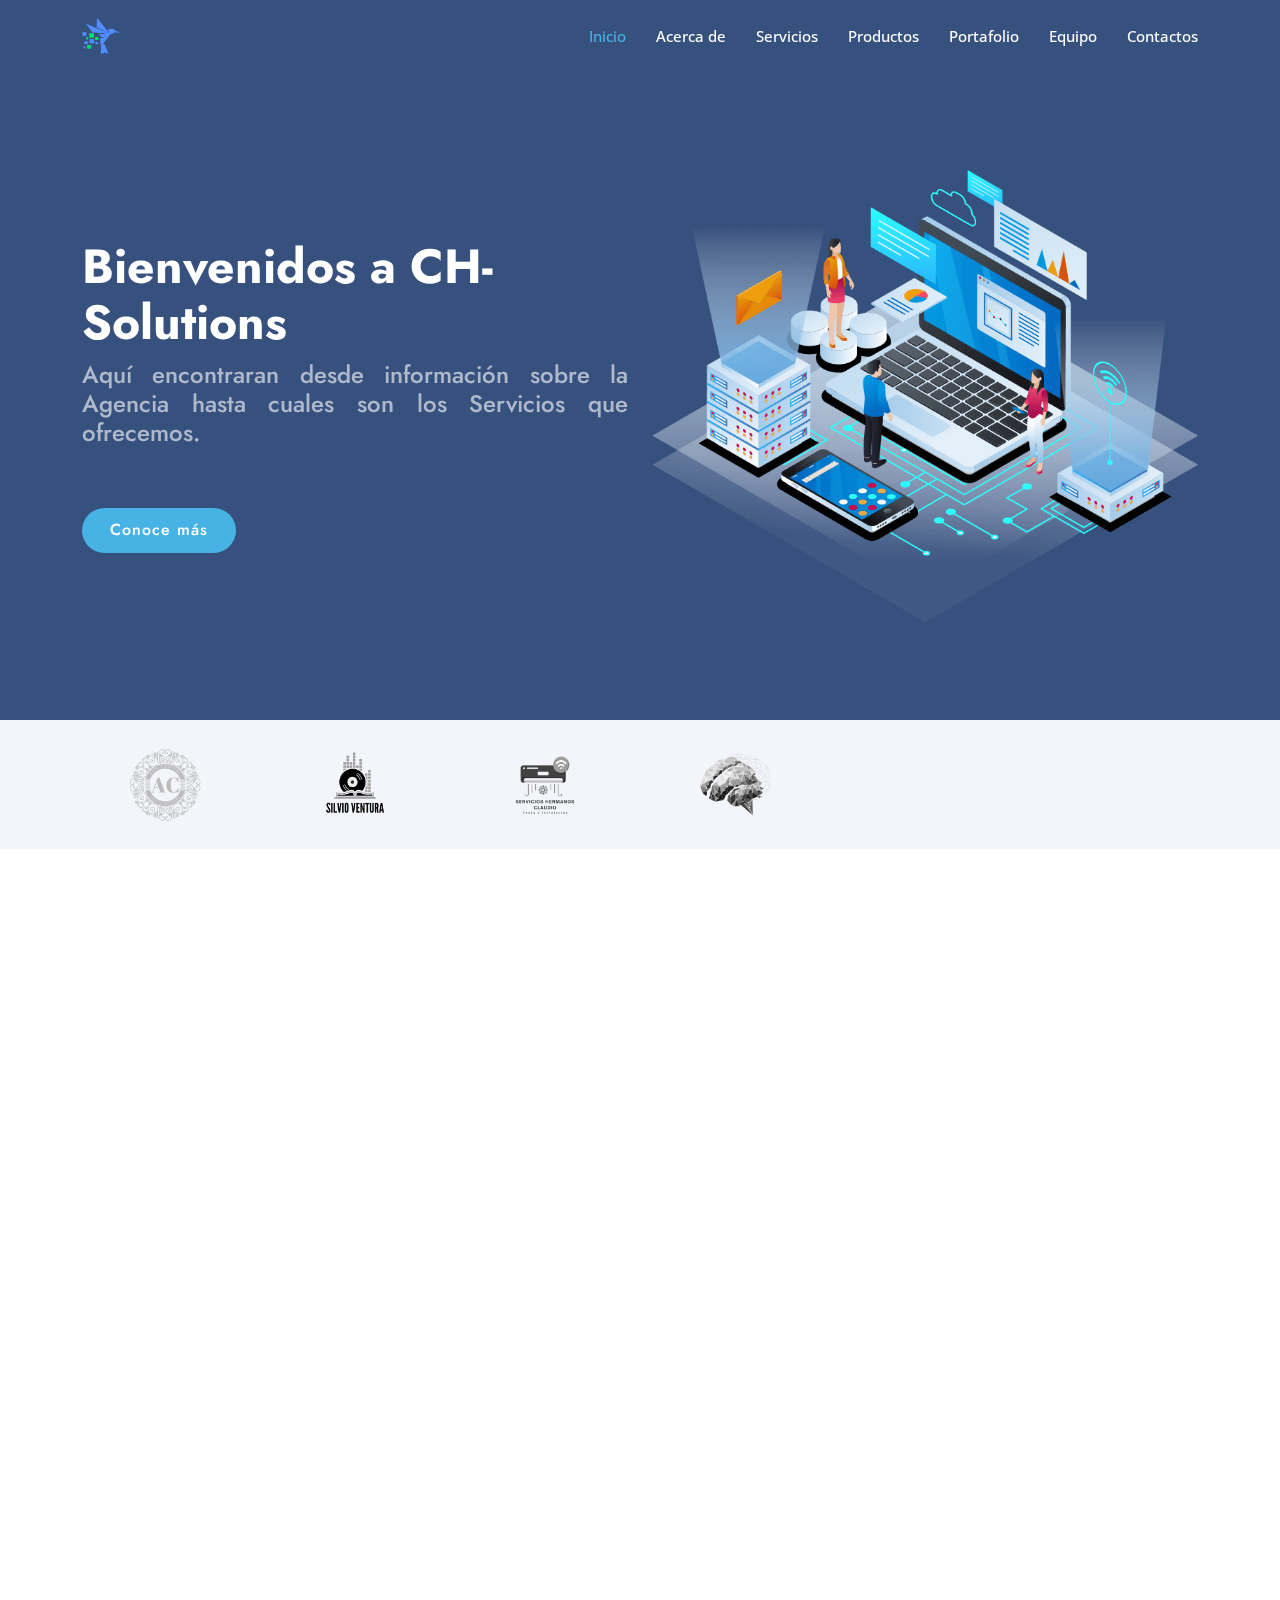
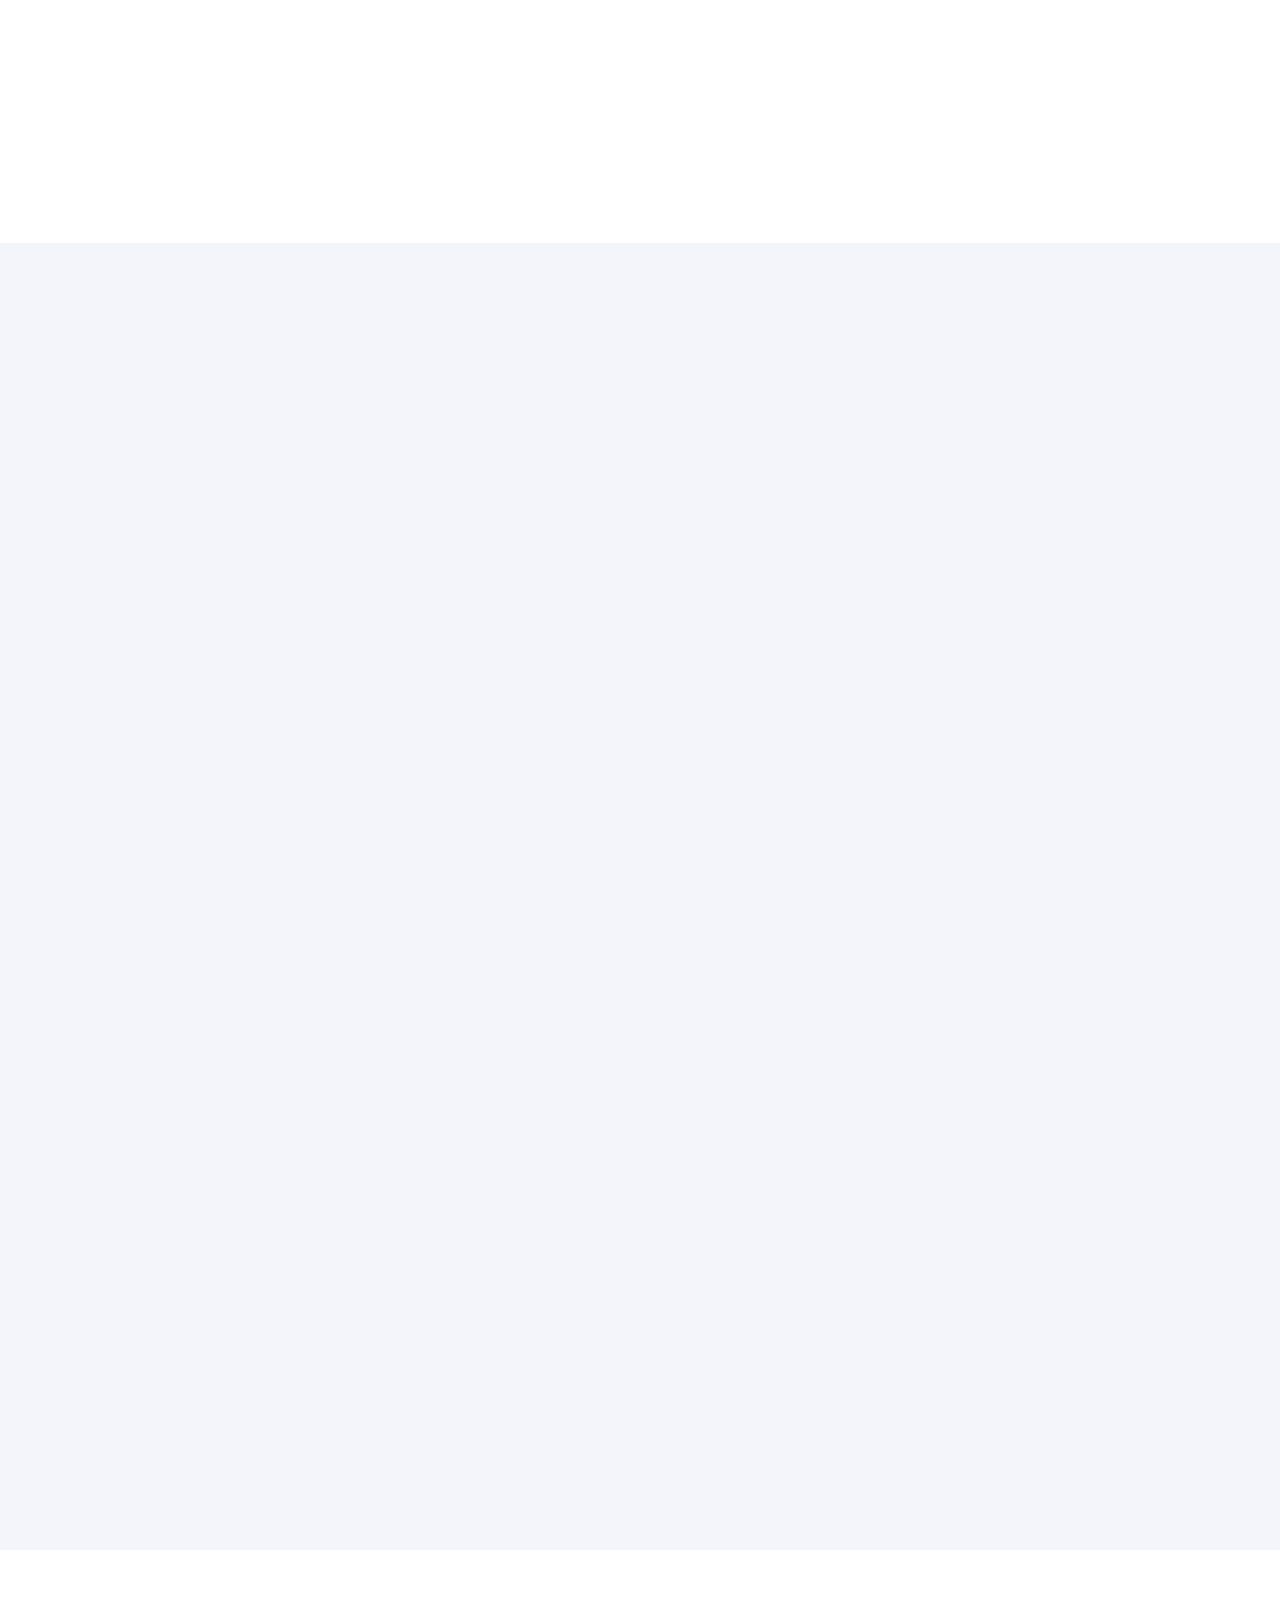
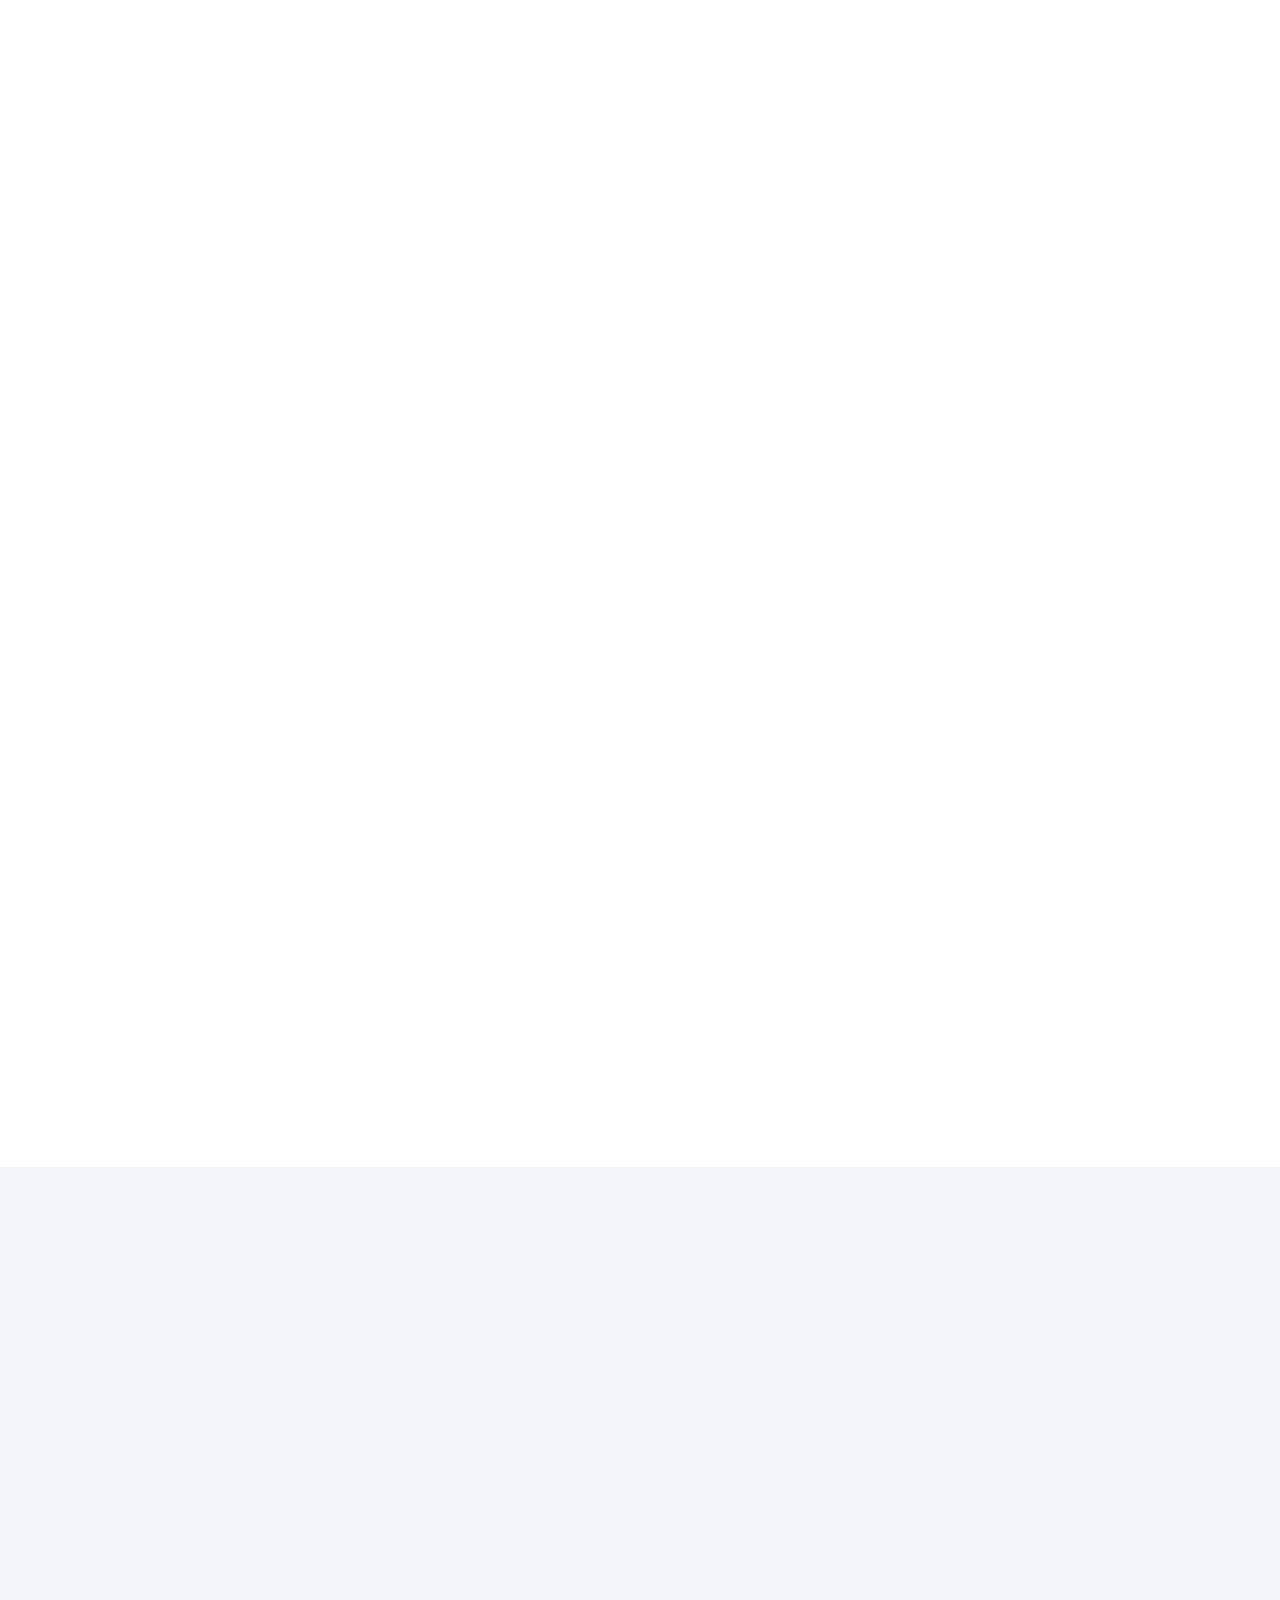
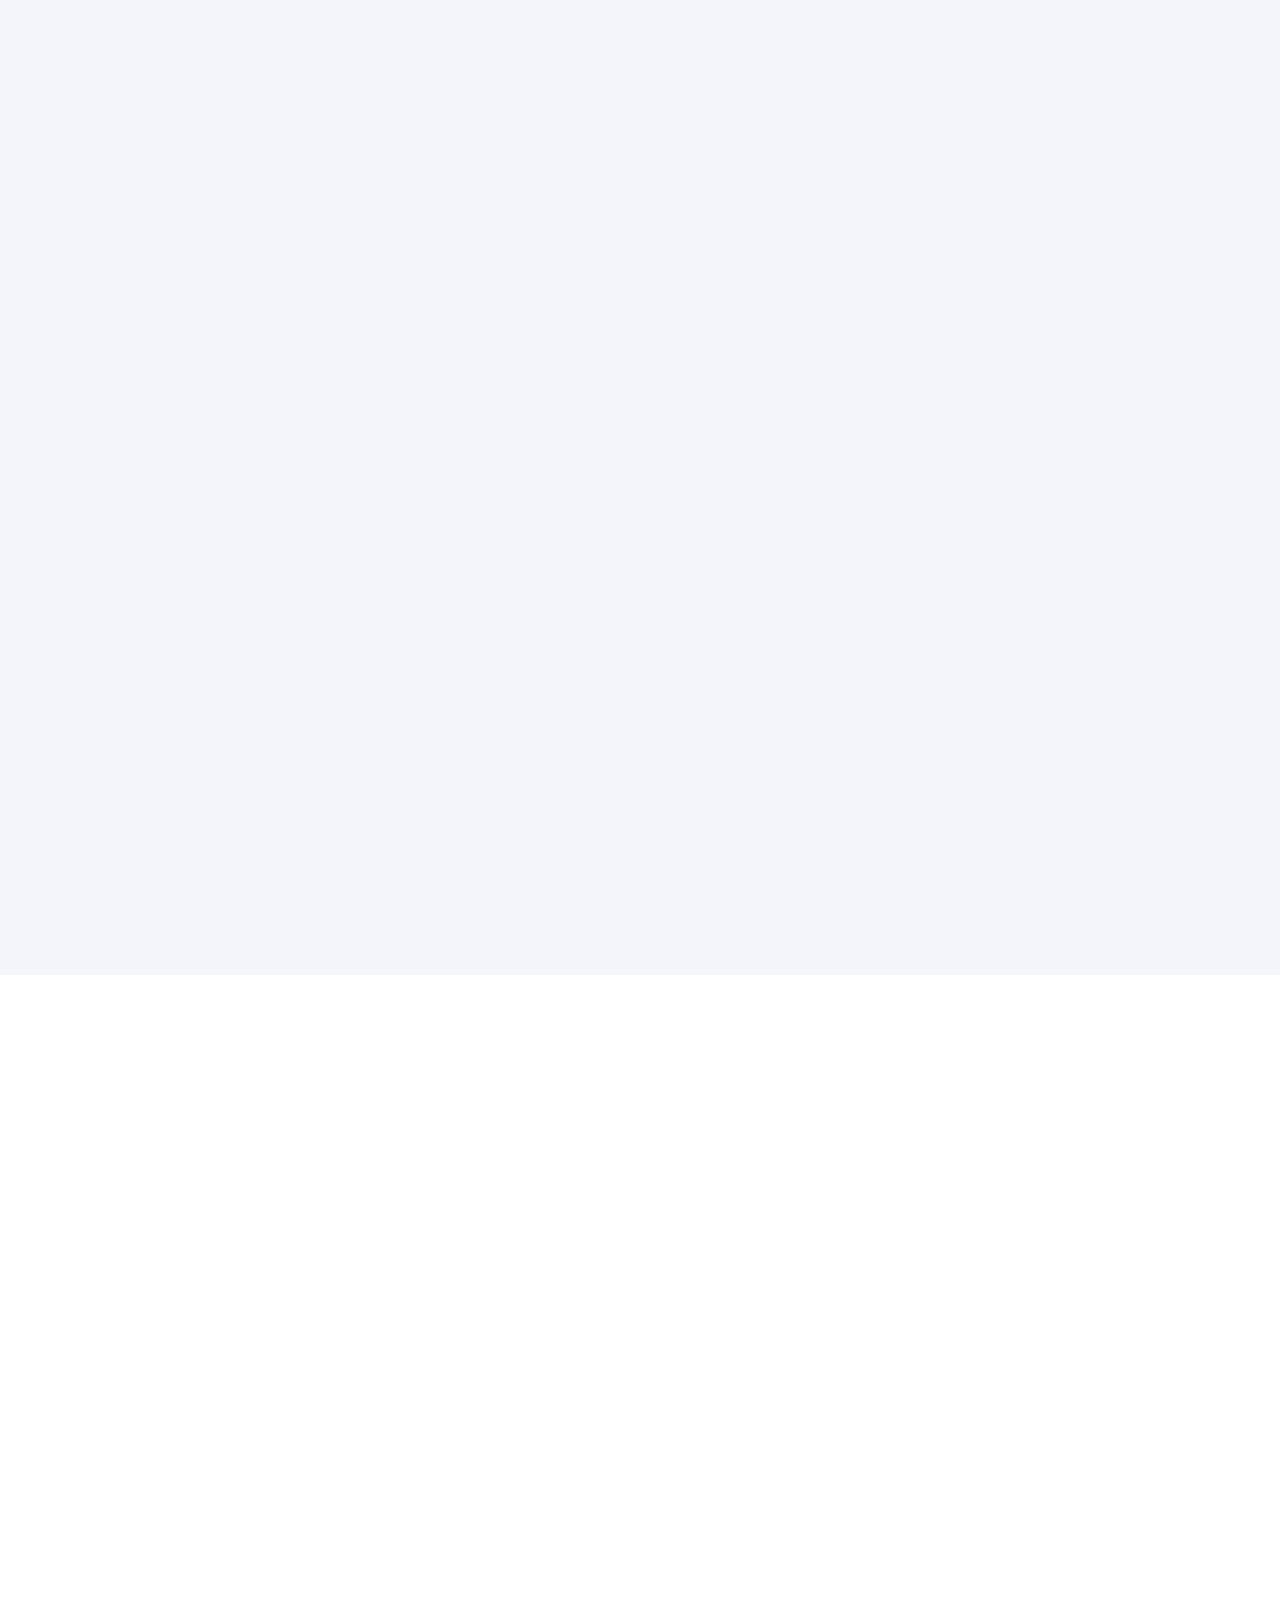
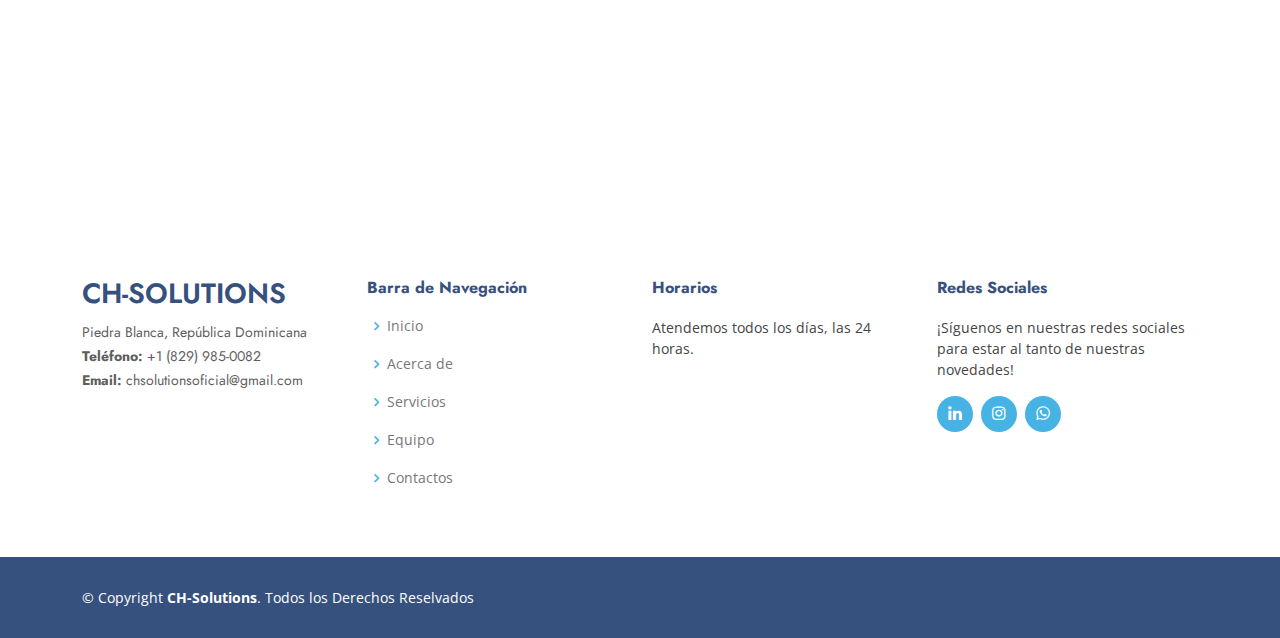
==== commit 758bfc71: "Add files via upload" ====
--- a/index.html
+++ b/index.html
@@ -320,7 +320,9 @@
               <img src="assets/img/products/portfolio-1.png">
               <h3>TaskControl</h3>
               <p>Gestor de Tareas</p>
-              <button class="btn btn-primary">Mas información</button>
+              <a href="detalles_taskcontrol.html">
+                <button>Mas información</button>
+            </a>
             </div>
           </div>
           <div class="col-md-4">
@@ -328,7 +330,9 @@
               <img src="assets/img/products/portfolio-2.png">
               <h3>KeySecure</h3>
               <p>Generador de Contraseñas</p>
-              <button class="btn btn-primary">Mas información</button>
+              <a href="detalles_keysecure.html">
+                <button>Mas información</button>
+            </a>
             </div>
           </div>
           <div class="col-md-4">
@@ -337,7 +341,9 @@
               <h3>PixelCode</h3>
               <p>Editor de Codigo para Python</p>
               <!-- <p><strong>Precio:</strong> $200</p> -->
-              <button class="btn btn-primary">Mas información</button>
+              <a href="detalles_pixelcode.html">
+                <button>Mas información</button>
+            </a>
             </div>
           </div>
         </div>
--- a/assets/css/style.css
+++ b/assets/css/style.css
@@ -1075,6 +1075,54 @@
 }
 
 /*--------------------------------------------------------------
+#products
+--------------------------------------------------------------*/
+.products #products-flters {
+  list-style: none;
+  margin-bottom: 20px;
+}
+
+.products {
+  background-color: #fff;
+  border: 1px solid #ddd;
+  box-shadow: 0 0 10px rgba(0, 0, 0, 0.1);
+  border-radius: 8px;
+  text-align: center;
+  padding: 20px;
+  margin-bottom: 30px;
+  transition: all 0.3s ease;
+}
+
+.products img {
+  max-width: 100%;
+  border-radius: 8px;
+}
+
+.products h3 {
+  margin-top: 15px;
+  font-size: 1.5em;
+}
+
+.products p {
+  font-size: 1em;
+  color: #666;
+}
+
+.products button {
+  margin-top: 10px;
+  background-color: #3498db;
+  color: white;
+  border: none;
+  border-radius: 30px;
+  padding: 10px 20px;
+  transition: background-color 0.3s;
+}
+
+.products button:hover {
+  background-color: #2980b9;
+}
+
+/*--------------------------------------------------------------
 # Team
 --------------------------------------------------------------*/
 .team .member {
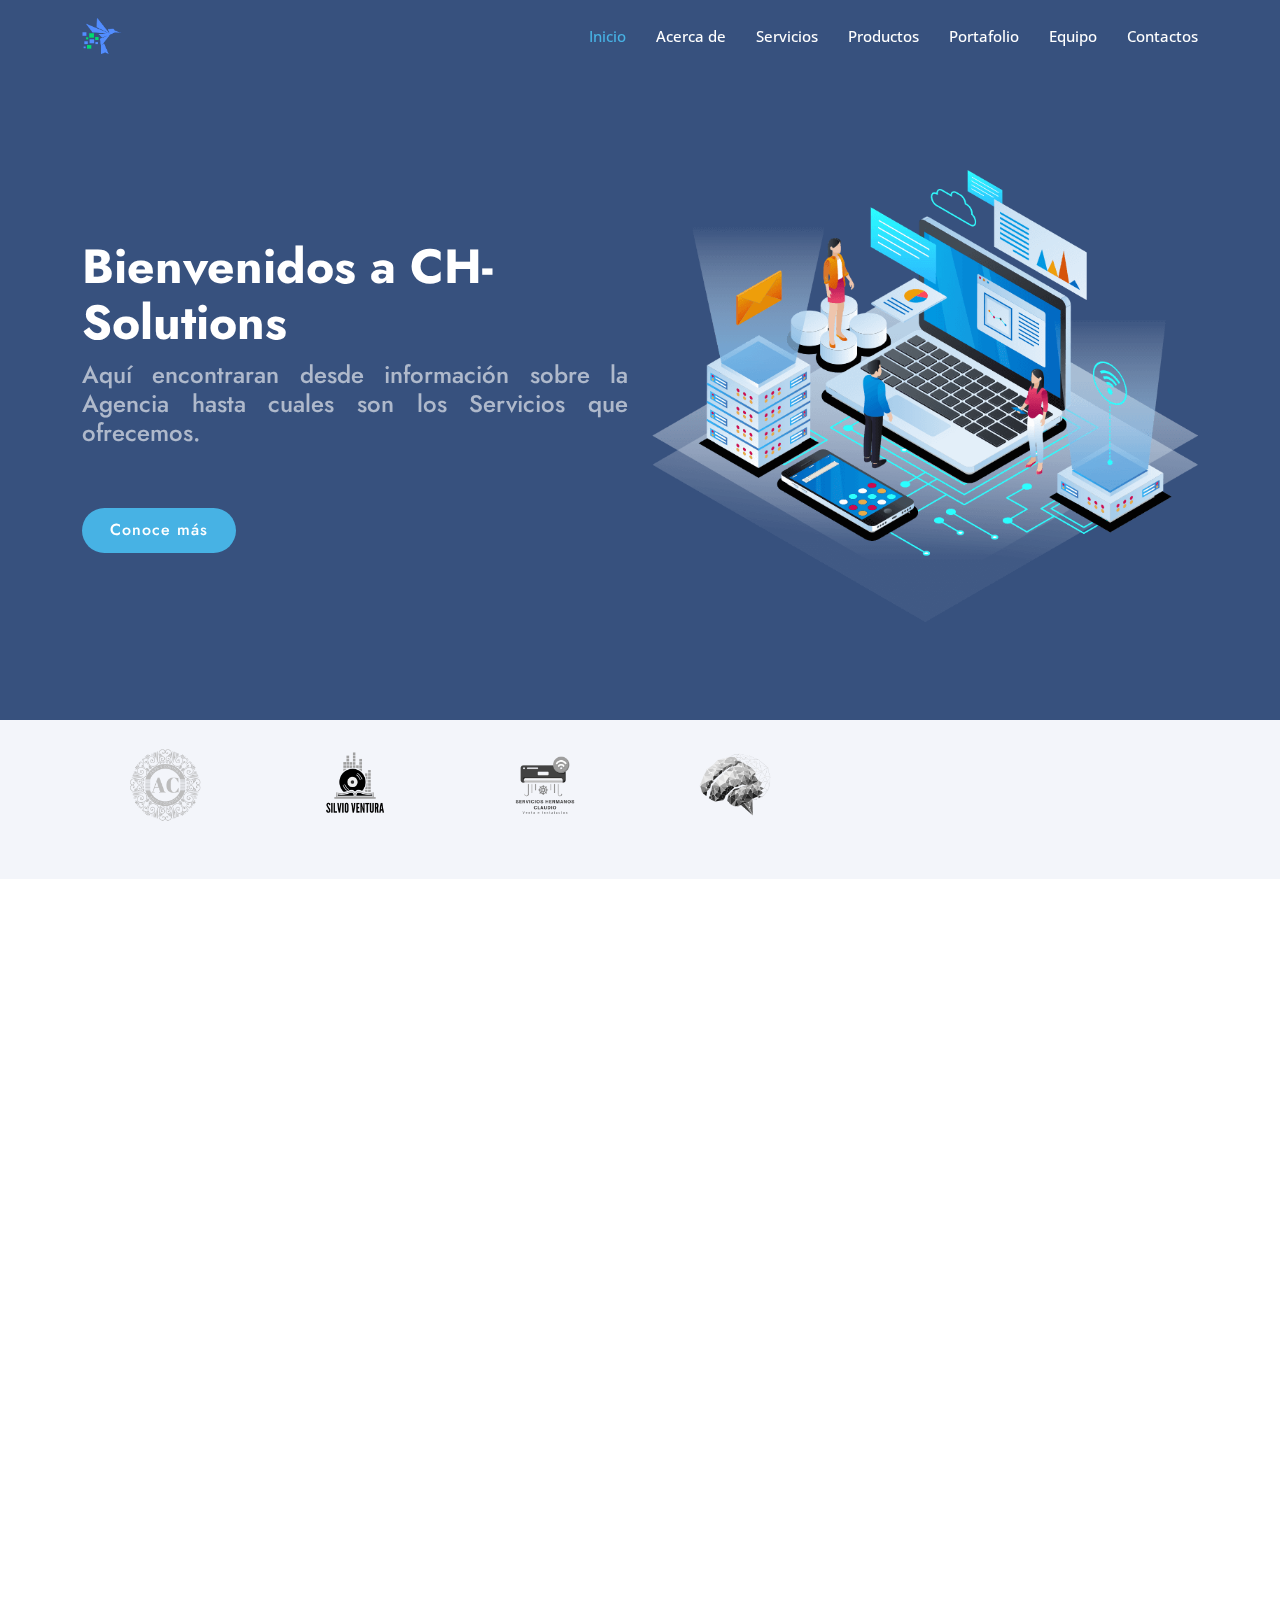
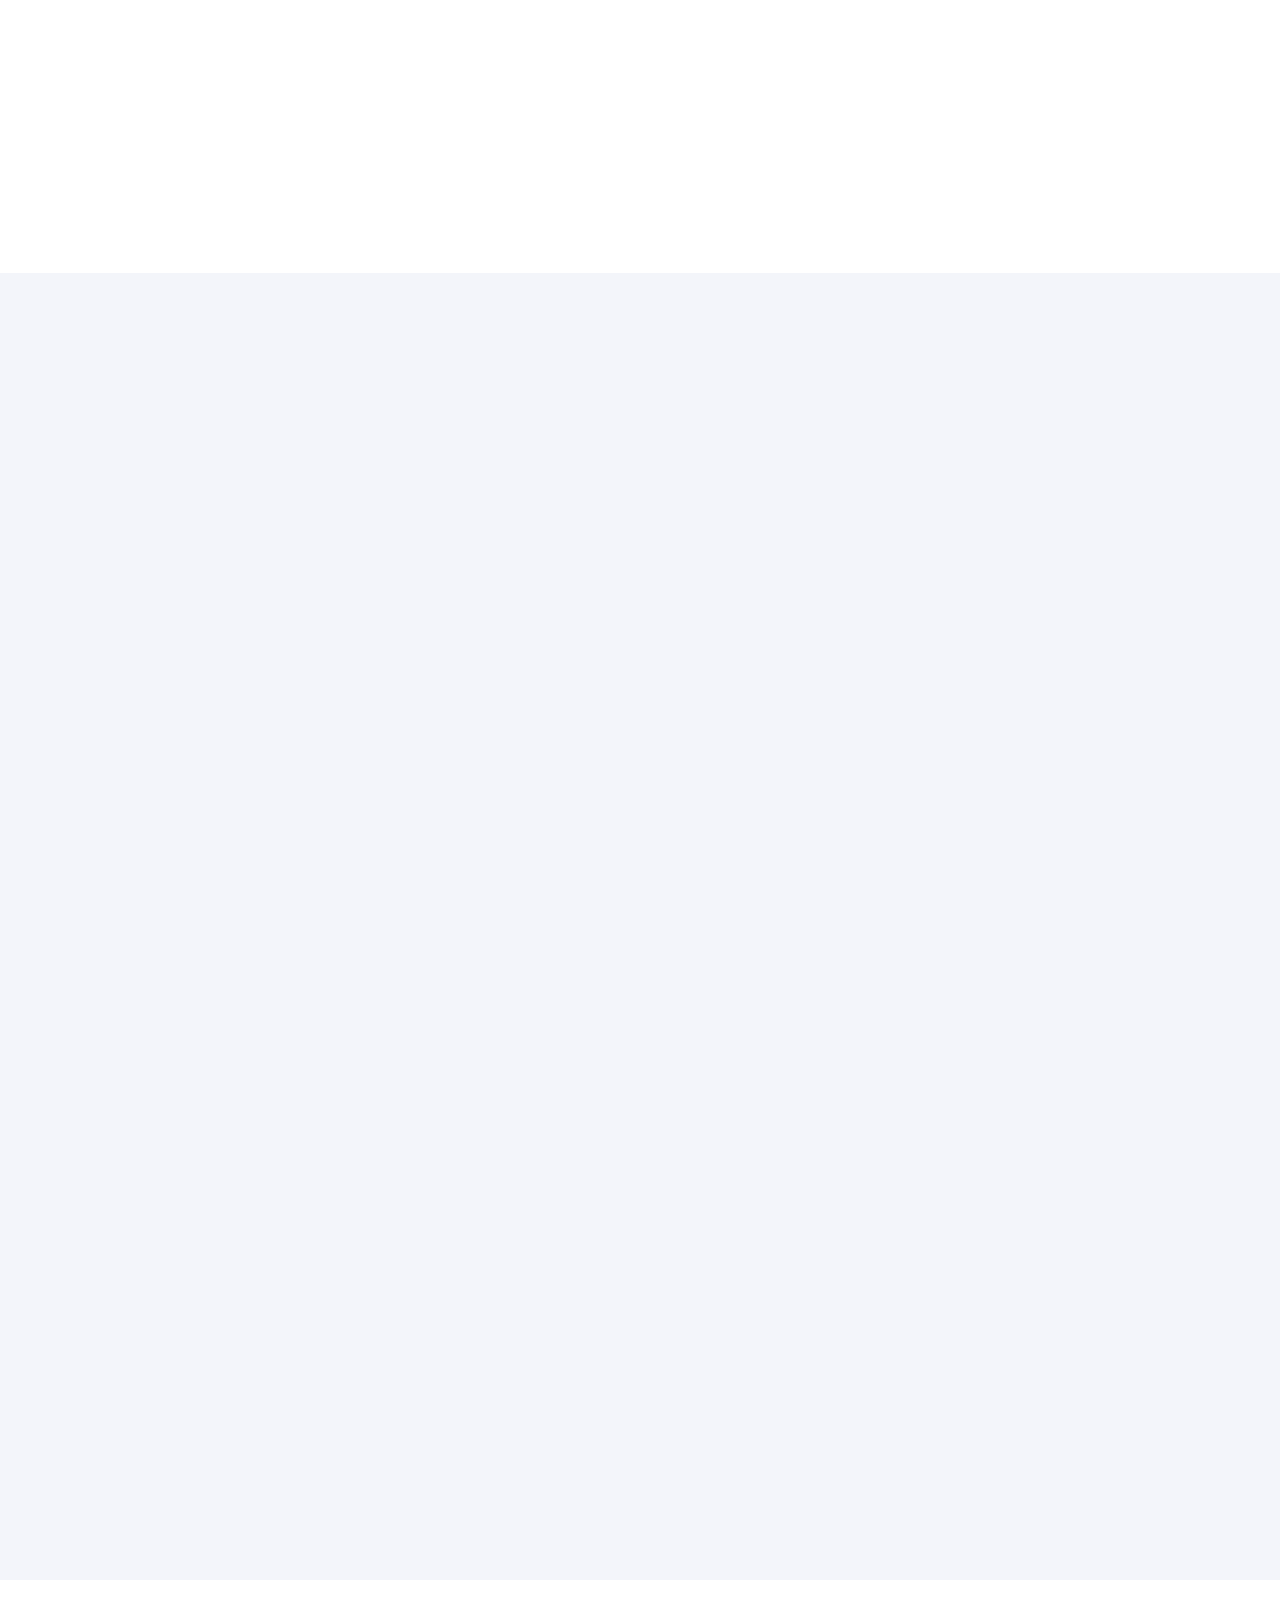
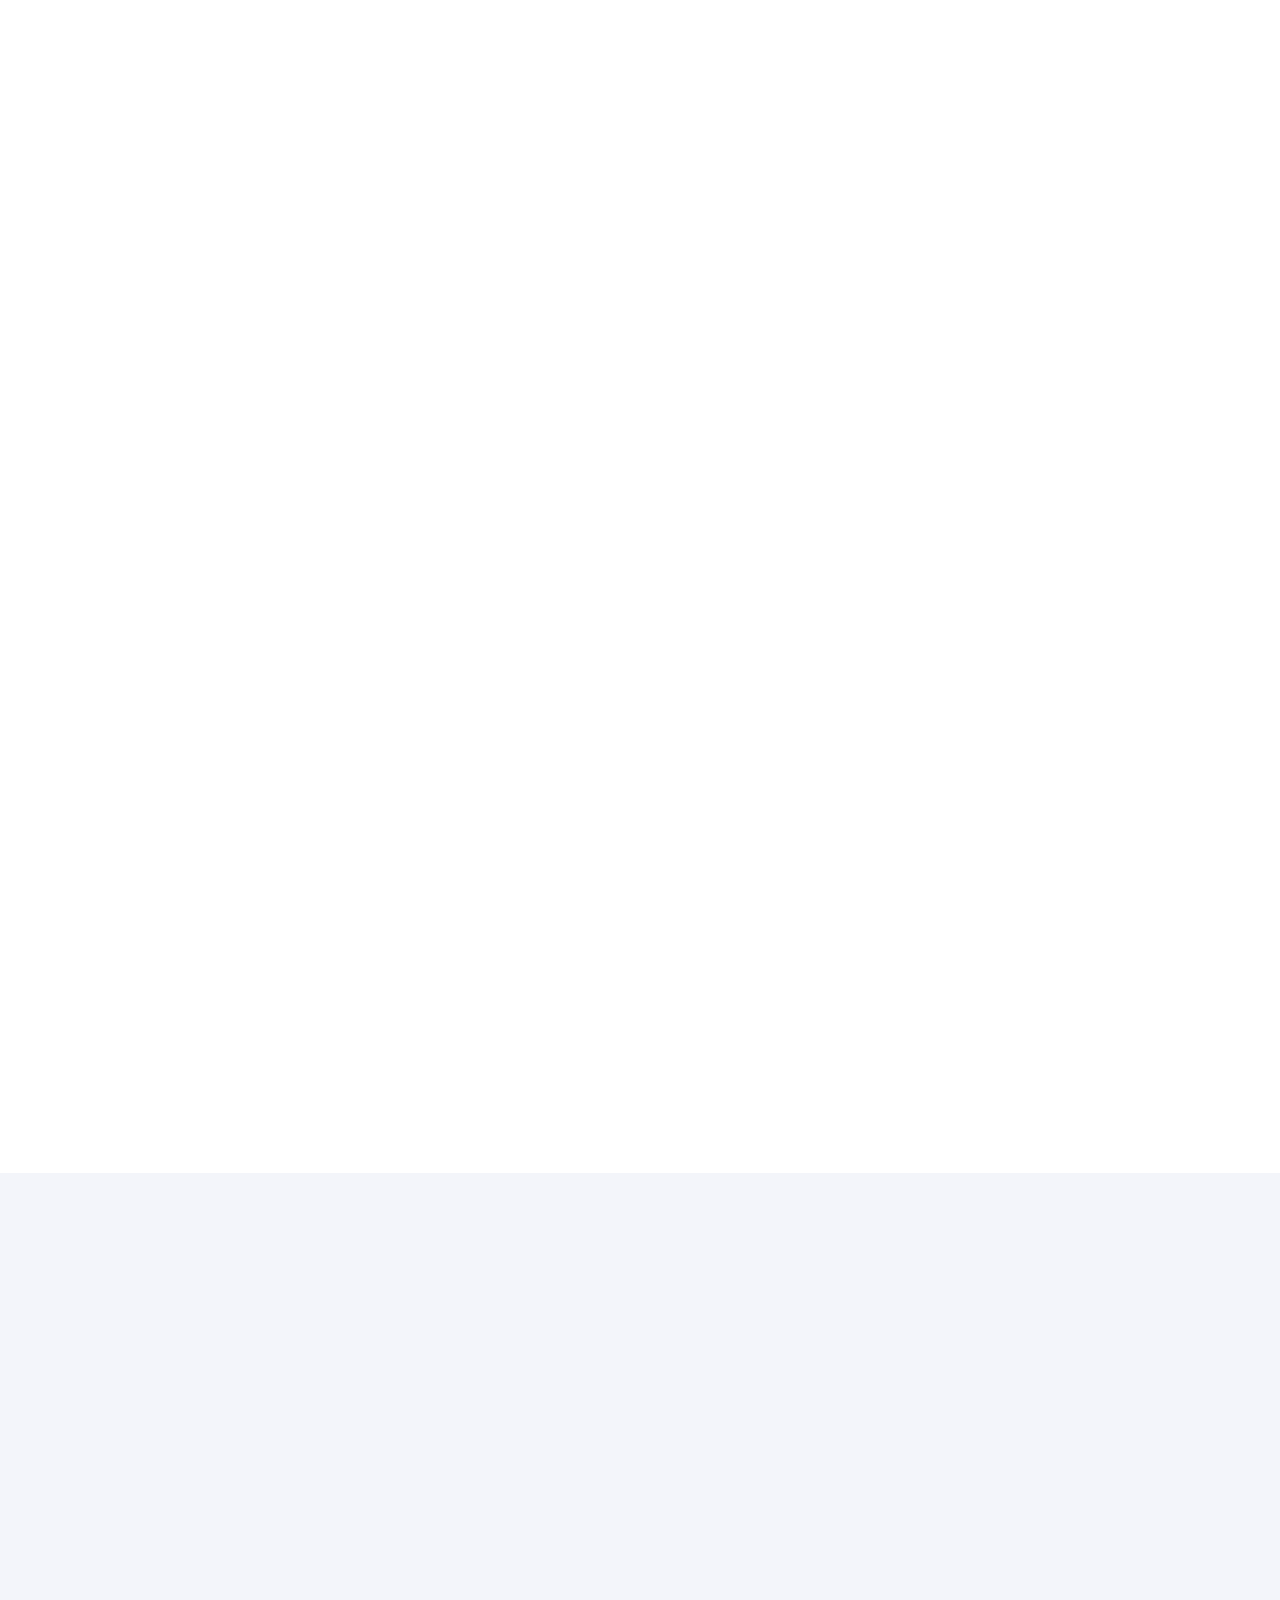
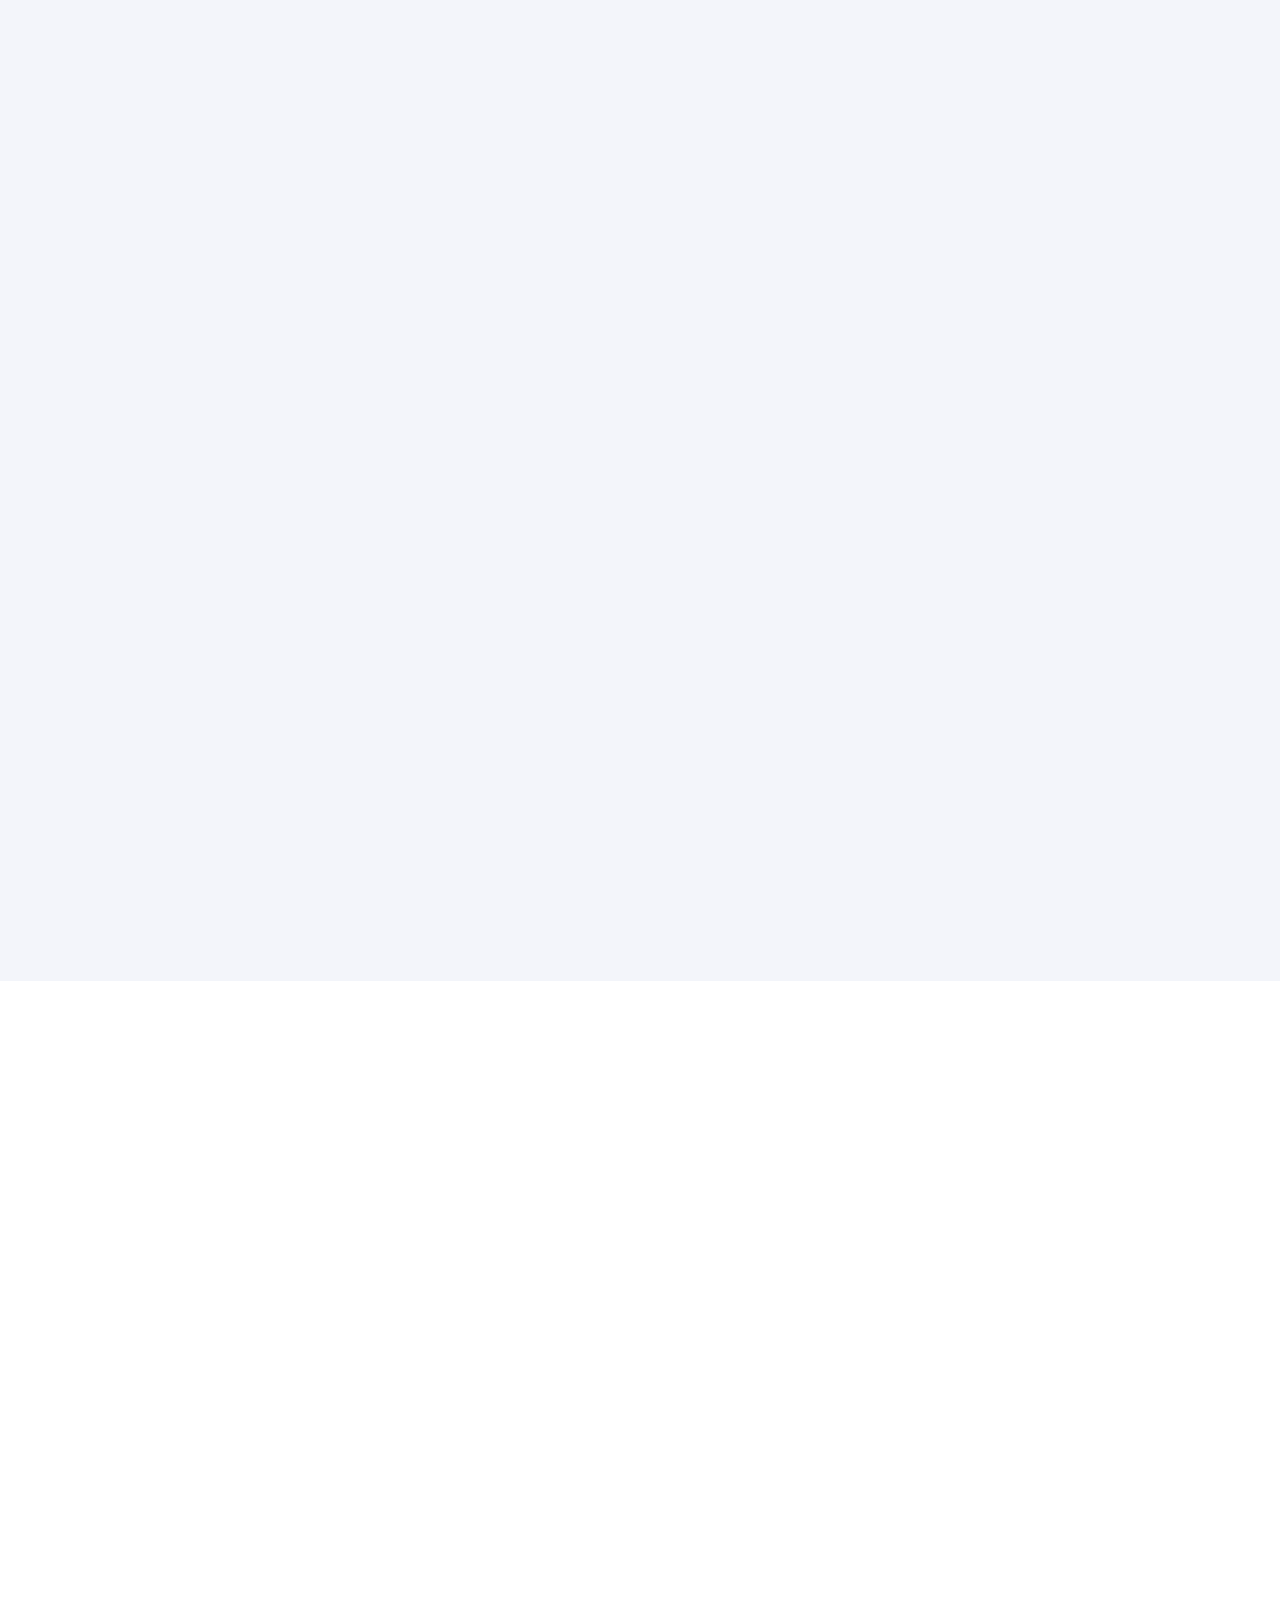
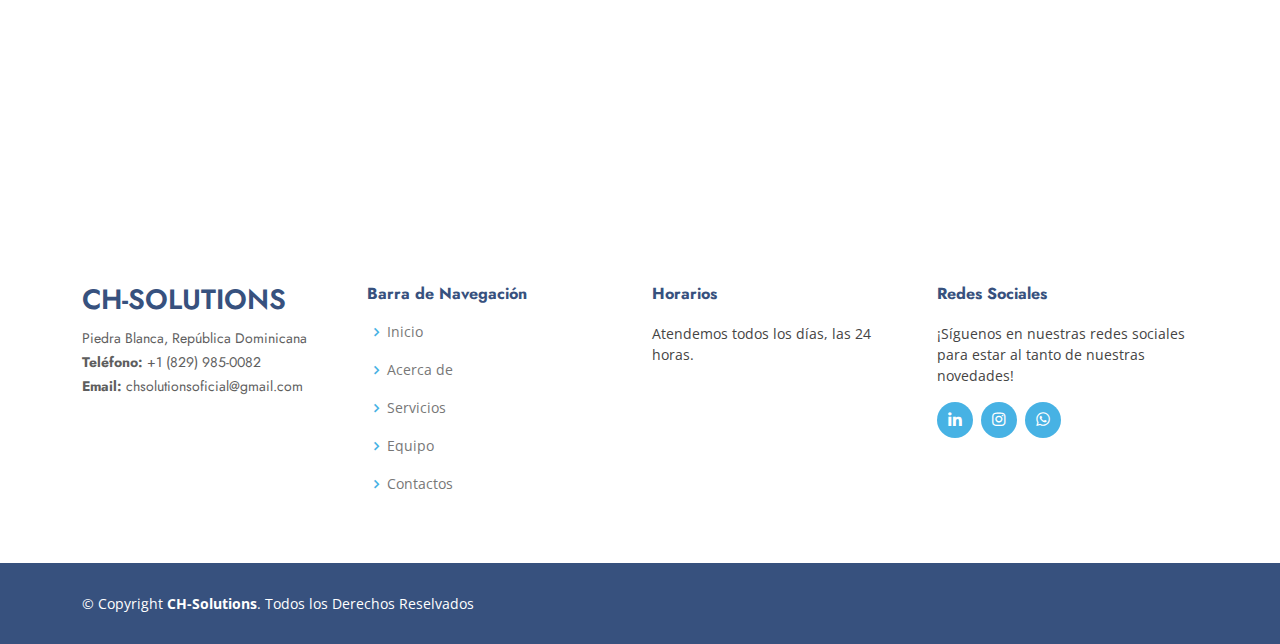
==== commit 7282e753: "Add files via upload" ====
--- a/index.html
+++ b/index.html
@@ -92,6 +92,10 @@
 
           <div class="col-lg-2 col-md-4 col-6 d-flex align-items-center justify-content-center">
             <img src="assets/img/clients/client-4.png" class="img-fluid" alt="">
+          </div>
+
+          <div class="col-lg-2 col-md-4 col-6 d-flex align-items-center justify-content-center">
+            <img src="assets/img/clients/client-5.png" class="img-fluid" alt="">
           </div>
 
           <div class="col-lg-2 col-md-4 col-6 d-flex align-items-center justify-content-center">
@@ -353,44 +357,54 @@
     <!-- ======= Portafolio ======== -->
     <section id="portfolio" class="portfolio">
       <div class="container" data-aos="fade-up">
-
+    
         <div class="section-title">
           <h2>Portafolio</h2>
           <p>Estos son nuestros proyectos destacados:</p>
         </div>
-
+    
         <ul id="portfolio-flters" class="d-flex justify-content-center" data-aos="fade-up" data-aos-delay="100">
           <li data-filter="*" class="filter-active">Todos</li>
         </ul>
-
-        <br>
+    
         <div class="row portfolio-container" data-aos="fade-up" data-aos-delay="200">
+    
+          <!-- Proyecto 1 -->
           <div class="col-lg-4 col-md-6 portfolio-item filter-active">
             <div class="portfolio-img"><img src="assets/img/portafolio/portafolio-1.jpg" class="img-fluid" alt=""></div>
             <div class="portfolio-info">
               <h4>Servicios Hermanos Claudio</h4>
               <p>Destacado</p>
-              <a href="assets/img/portfolio/portfolio-1.jpg" data-gallery="portfolioGallery"
-                class="portfolio-lightbox preview-link"></a>
-              <a href="https://servicioshermanosclaudio.github.io/" class="details-link" title=""><i
-                  class="bx bx-link"></i></a>
-            </div>
-          </div>
-          <div class="row portfolio-container" data-aos="fade-up" data-aos-delay="200">
-            <div class="col-lg-4 col-md-6 portfolio-item filter-active">
-              <div class="portfolio-img"><img src="assets/img/portafolio/portafolio-2.png" class="img-fluid" alt="">
-              </div>
-              <div class="portfolio-info">
-                <h4>SoftStrategic</h4>
-                <p>Destacado</p>
-                <a href="assets/img/portfolio/portfolio-2.png" data-gallery="portfolioGallery"
-                  class="portfolio-lightbox preview-link"></a>
-                <a href="https://softstrategicoficial.github.io/" class="details-link" title=""><i
-                    class="bx bx-link"></i></a>
-              </div>
-            </div>
-          </div>
-    </section>
+              <a href="assets/img/portfolio/portfolio-1.jpg" data-gallery="portfolioGallery" class="portfolio-lightbox preview-link"></a>
+              <a href="https://servicioshermanosclaudio.github.io/" class="details-link" title=""><i class="bx bx-link"></i></a>
+            </div>
+          </div>
+    
+          <!-- Proyecto 2 -->
+          <div class="col-lg-4 col-md-6 portfolio-item filter-active">
+            <div class="portfolio-img"><img src="assets/img/portafolio/portafolio-2.png" class="img-fluid" alt=""></div>
+            <div class="portfolio-info">
+              <h4>SoftStrategic</h4>
+              <p>Destacado</p>
+              <a href="assets/img/portfolio/portfolio-2.png" data-gallery="portfolioGallery" class="portfolio-lightbox preview-link"></a>
+              <a href="https://softstrategicoficial.github.io/" class="details-link" title=""><i class="bx bx-link"></i></a>
+            </div>
+          </div>
+    
+          <!-- Proyecto 3 -->
+          <div class="col-lg-4 col-md-6 portfolio-item filter-active">
+            <div class="portfolio-img"><img src="assets/img/portafolio/portafolio-3.png" class="img-fluid" alt=""></div>
+            <div class="portfolio-info">
+              <h4>Mejia Agro360</h4>
+              <p>Destacado</p>
+              <a href="assets/img/portfolio/portfolio-3.png" data-gallery="portfolioGallery" class="portfolio-lightbox preview-link"></a>
+              <a href="https://mejiaagro360oficial.github.io/" class="details-link" title=""><i class="bx bx-link"></i></a>
+            </div>
+          </div>
+    
+        </div> <!-- Cierre de la fila -->
+      </div>
+    </section>    
 
     <!-- ======= Equipo ======= -->
     <section id="team" class="team section-bg">
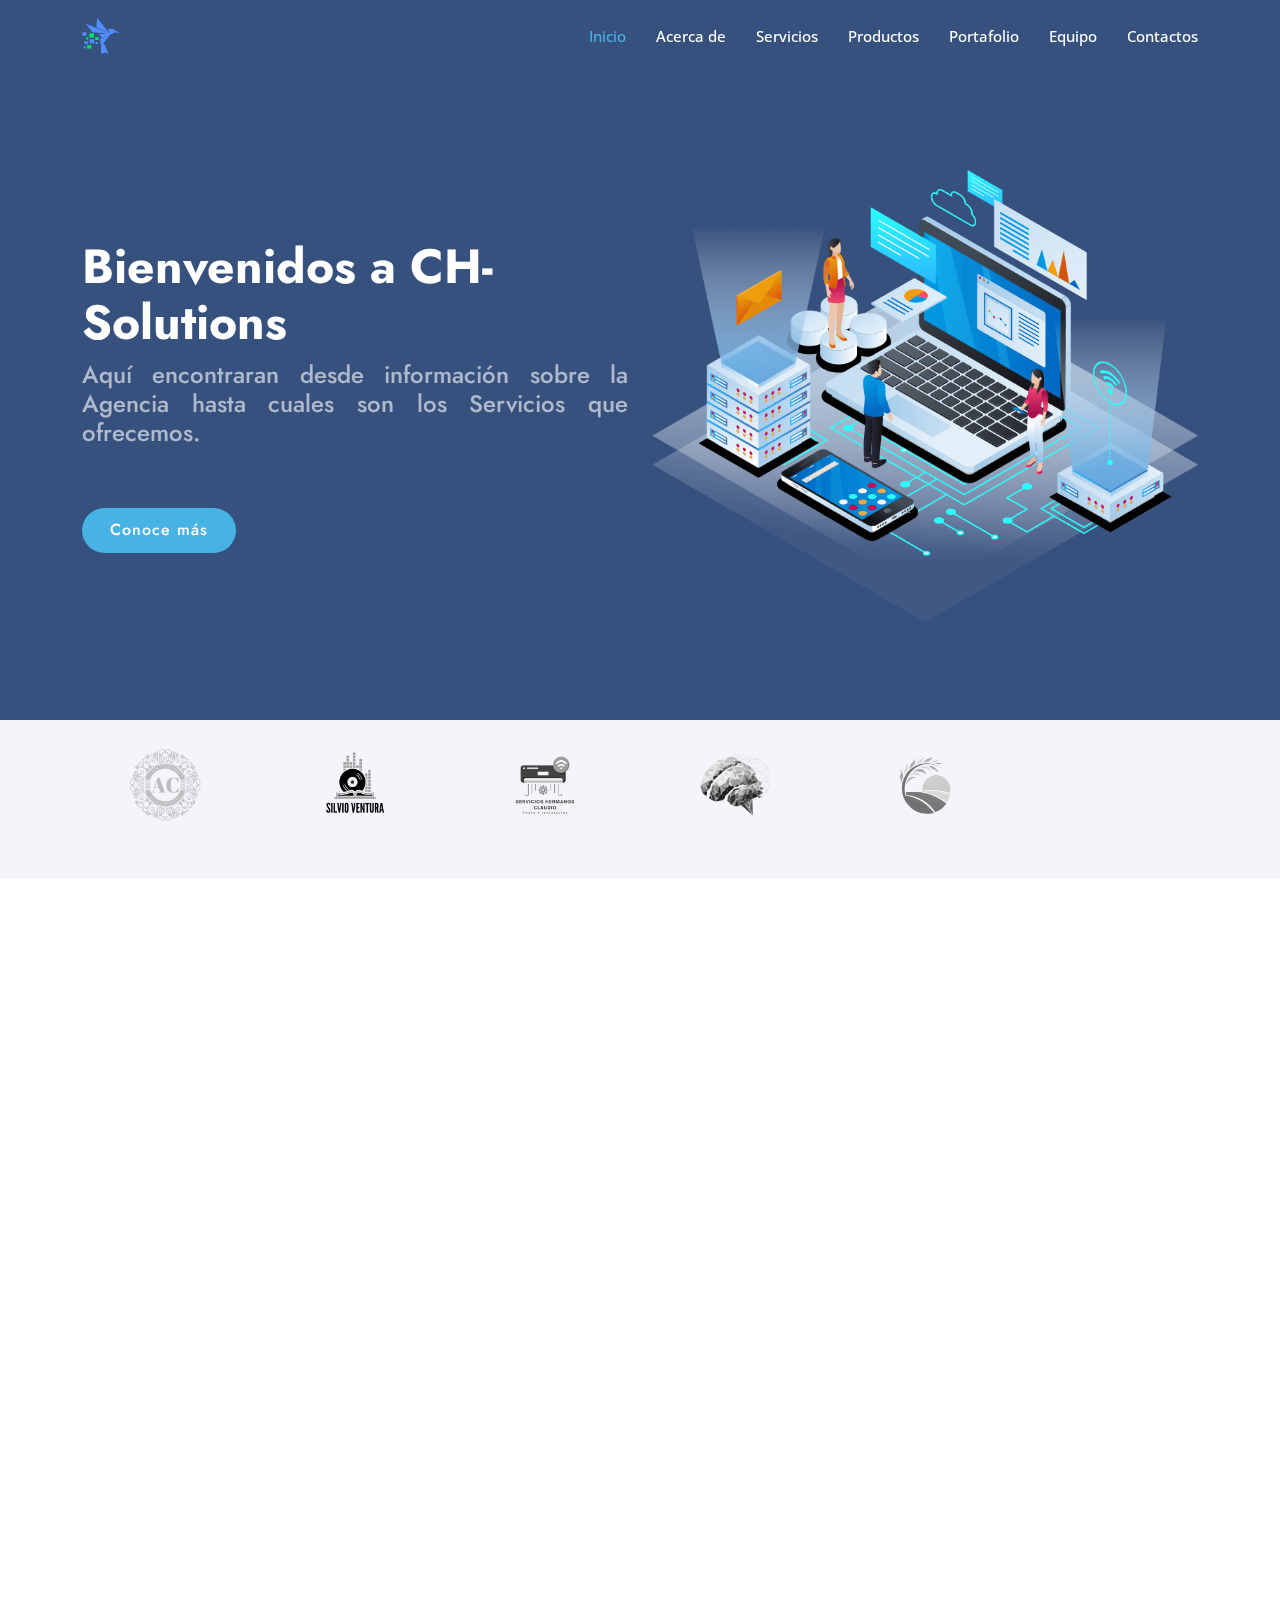
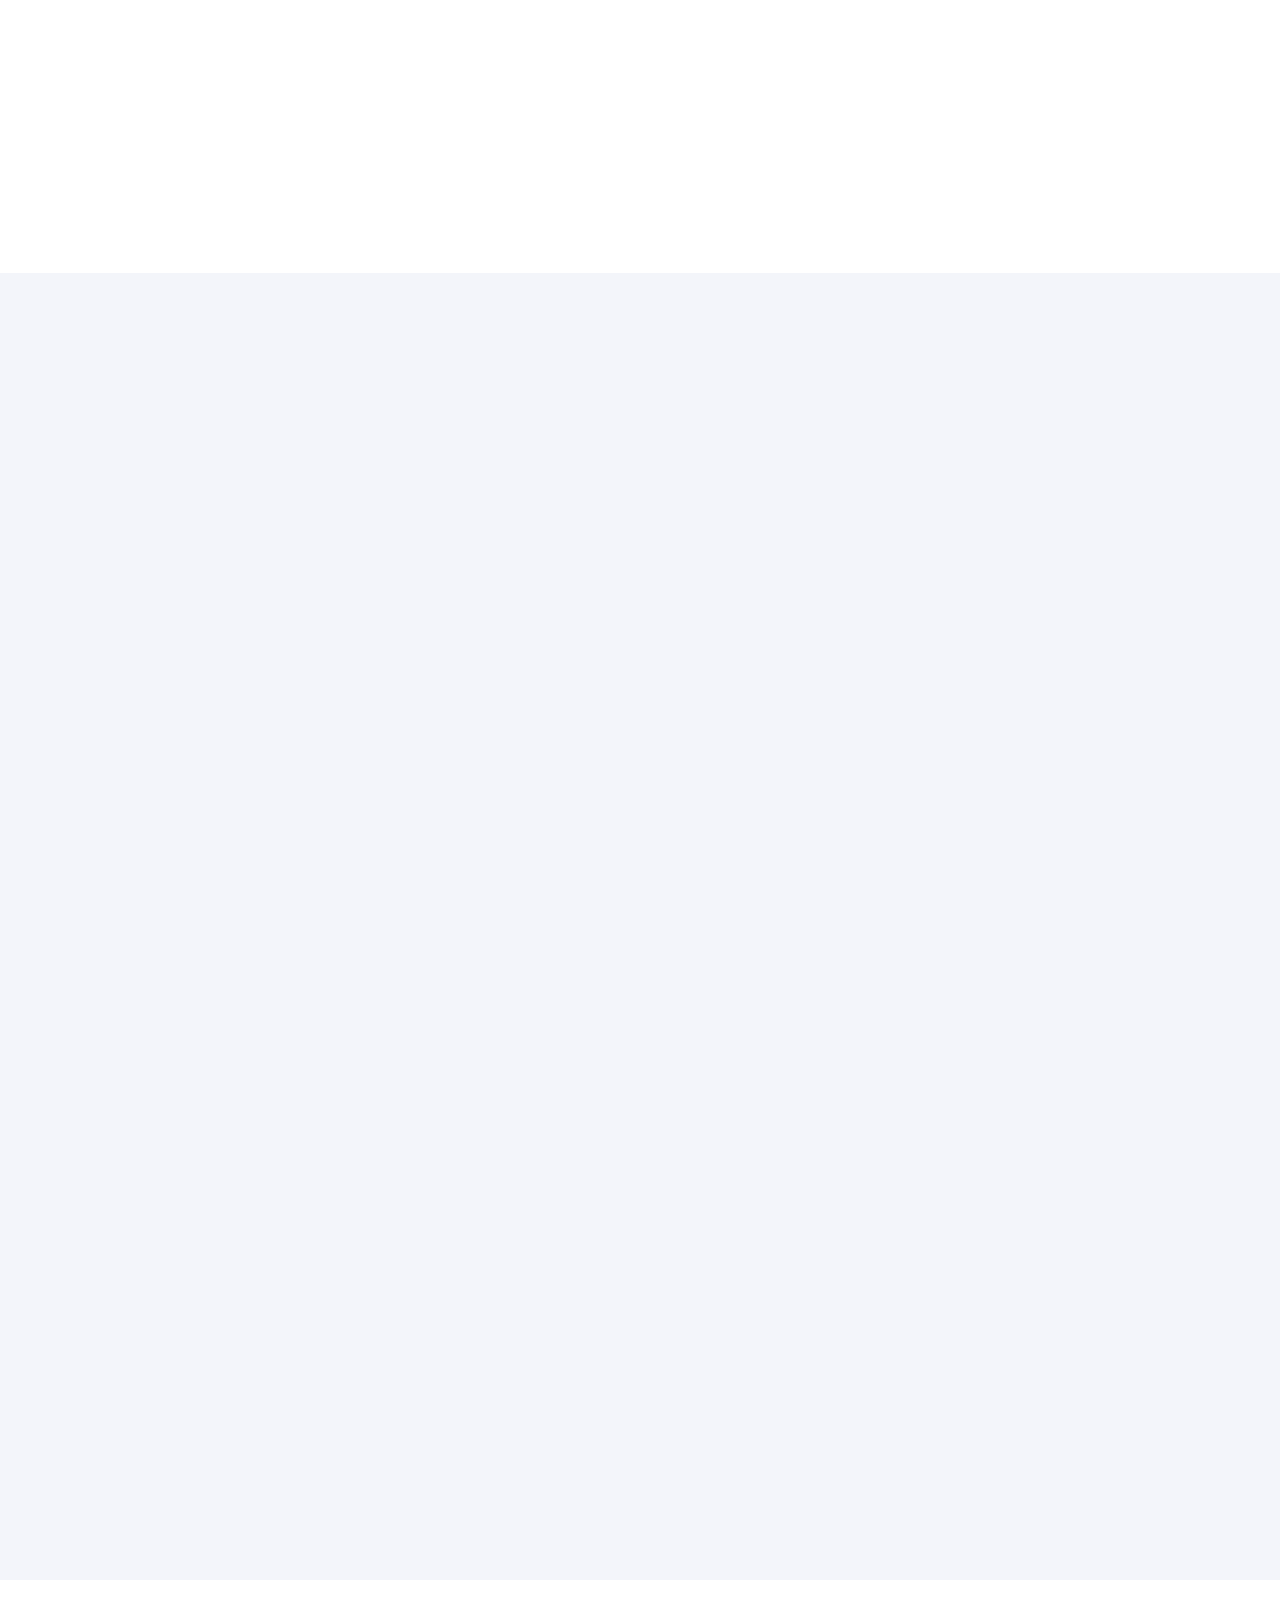
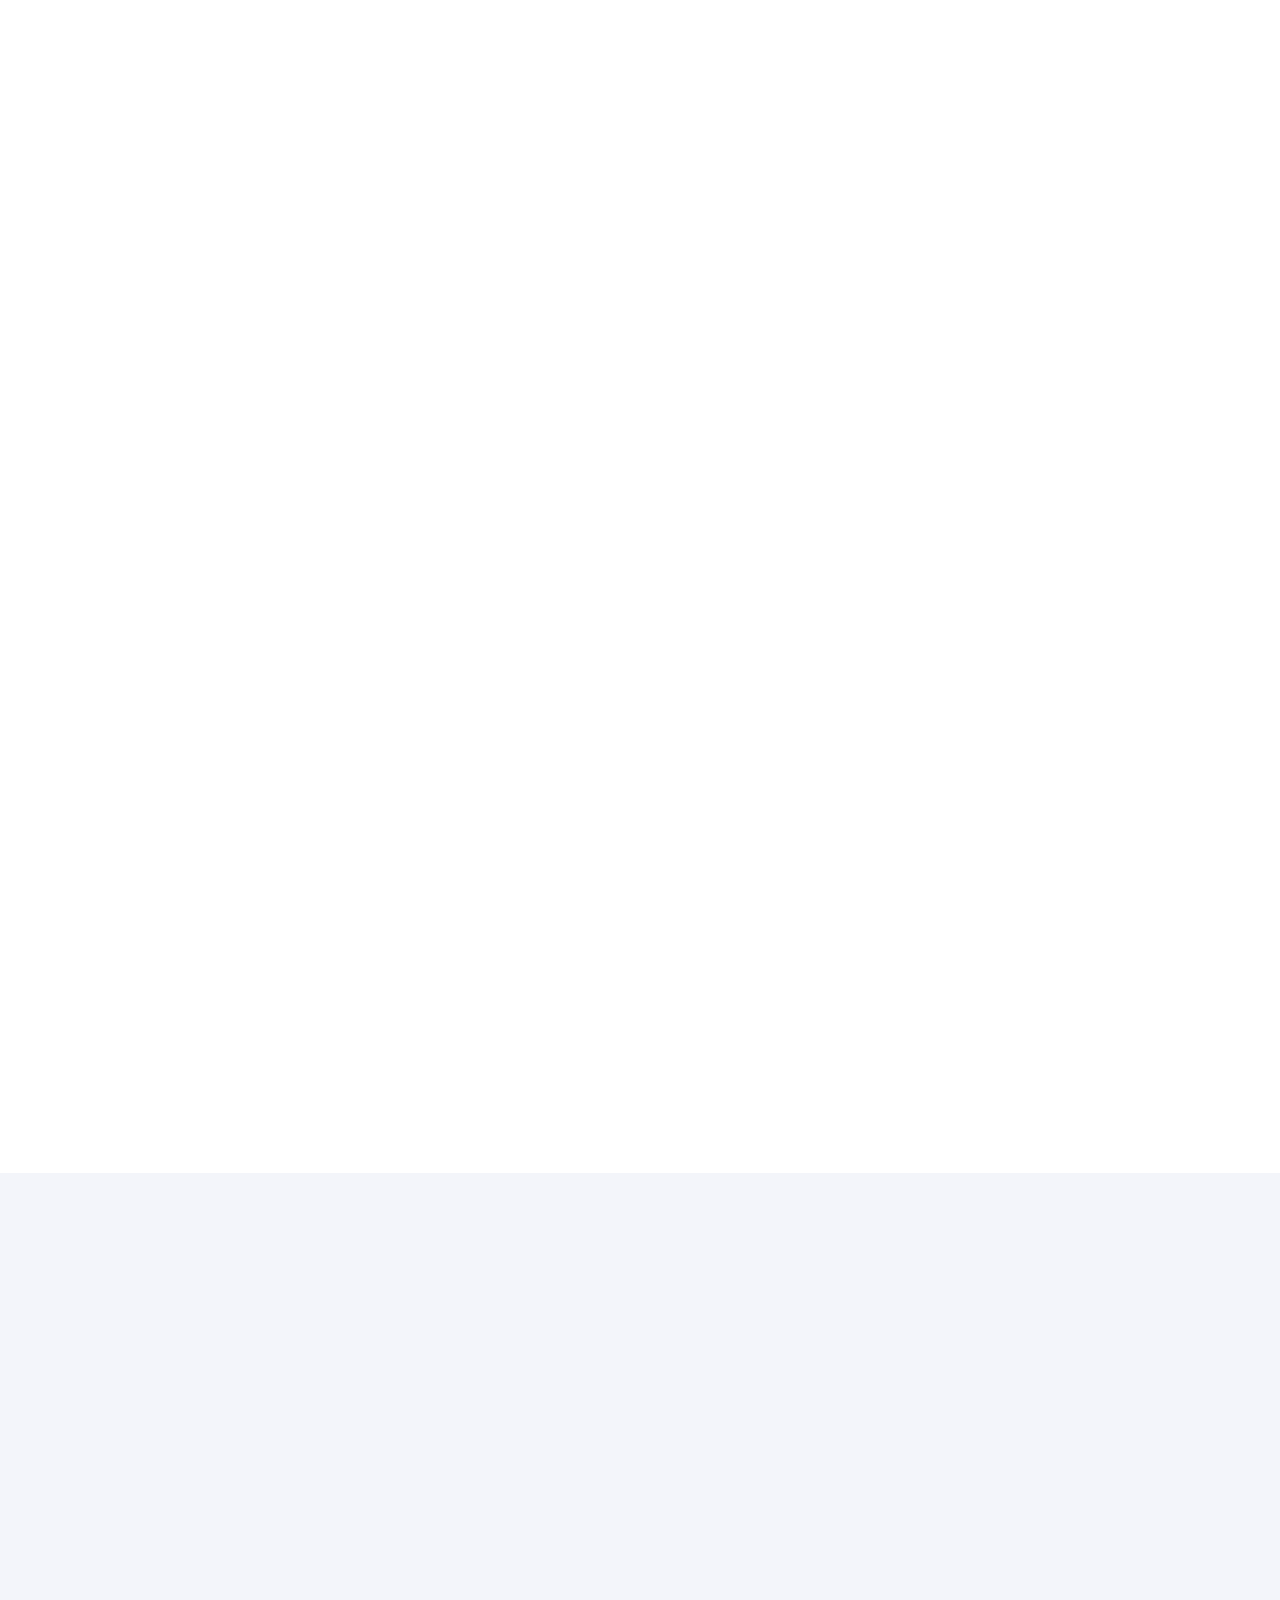
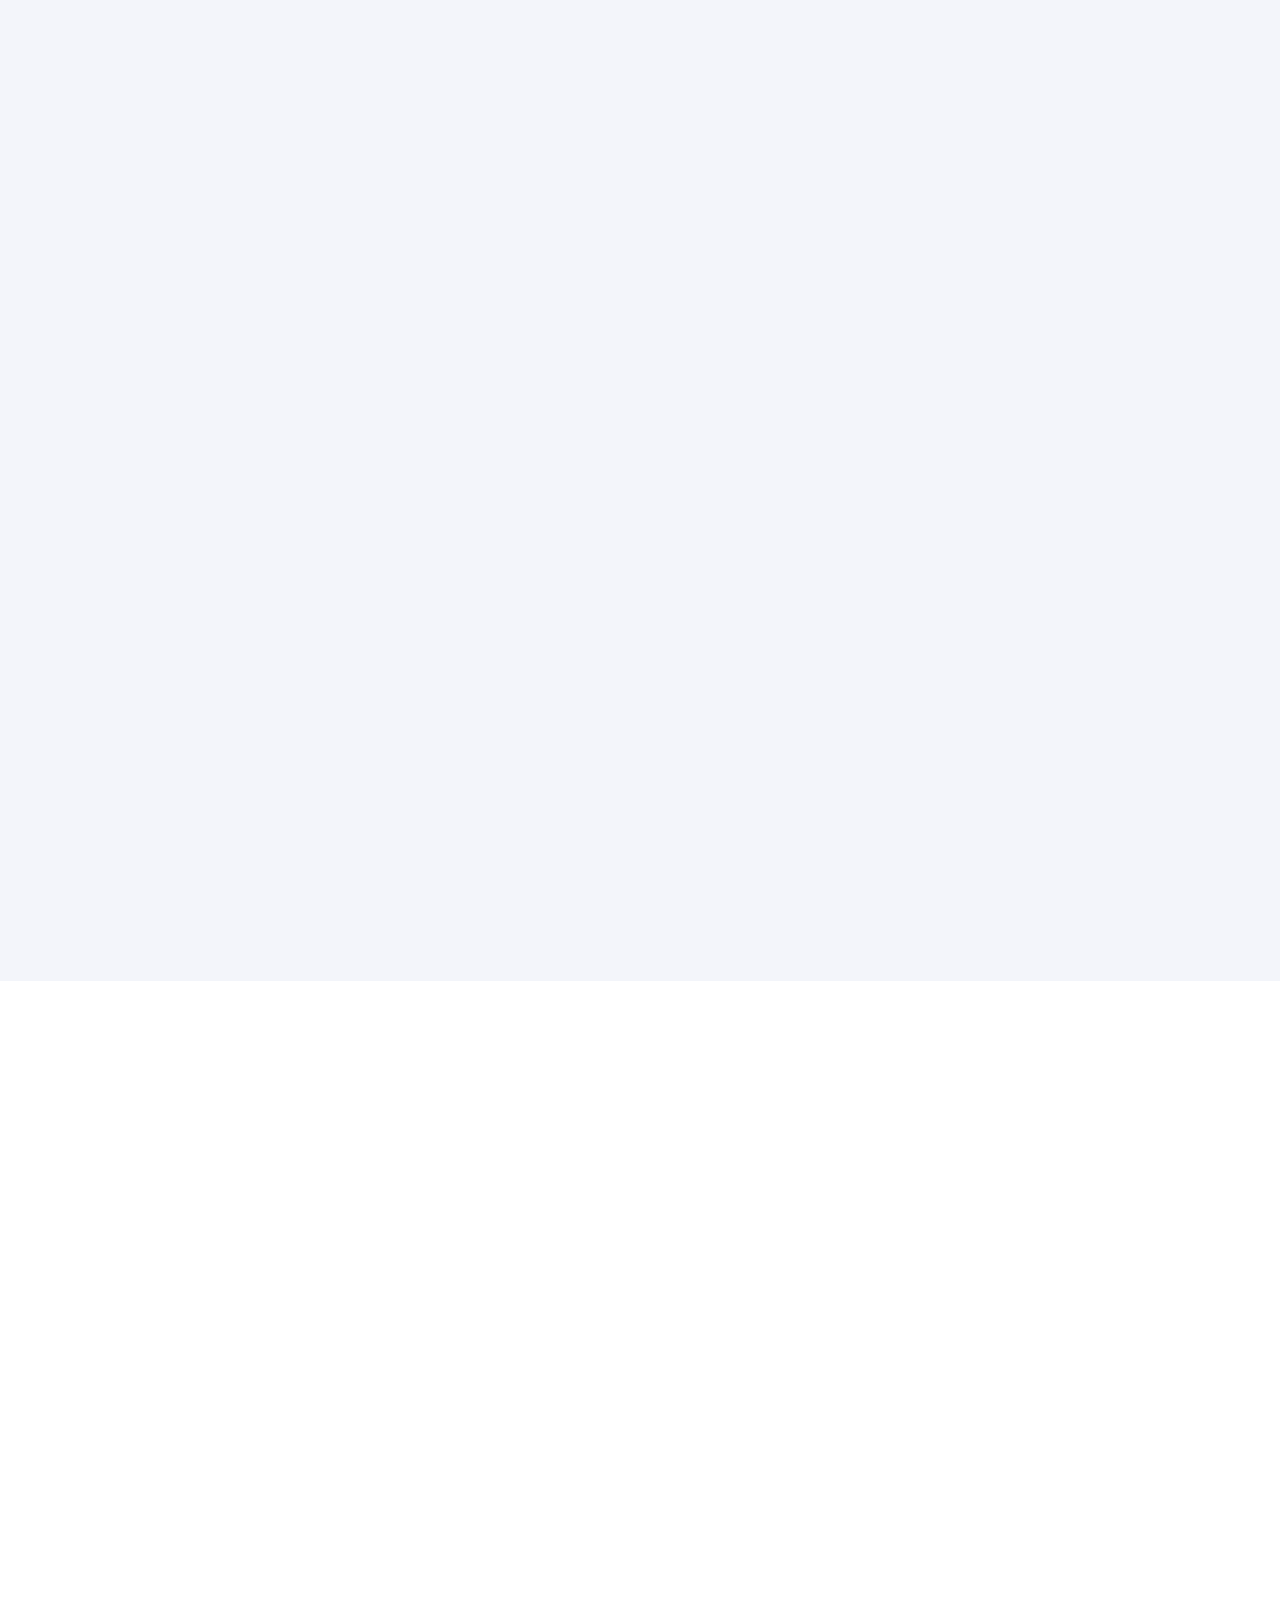
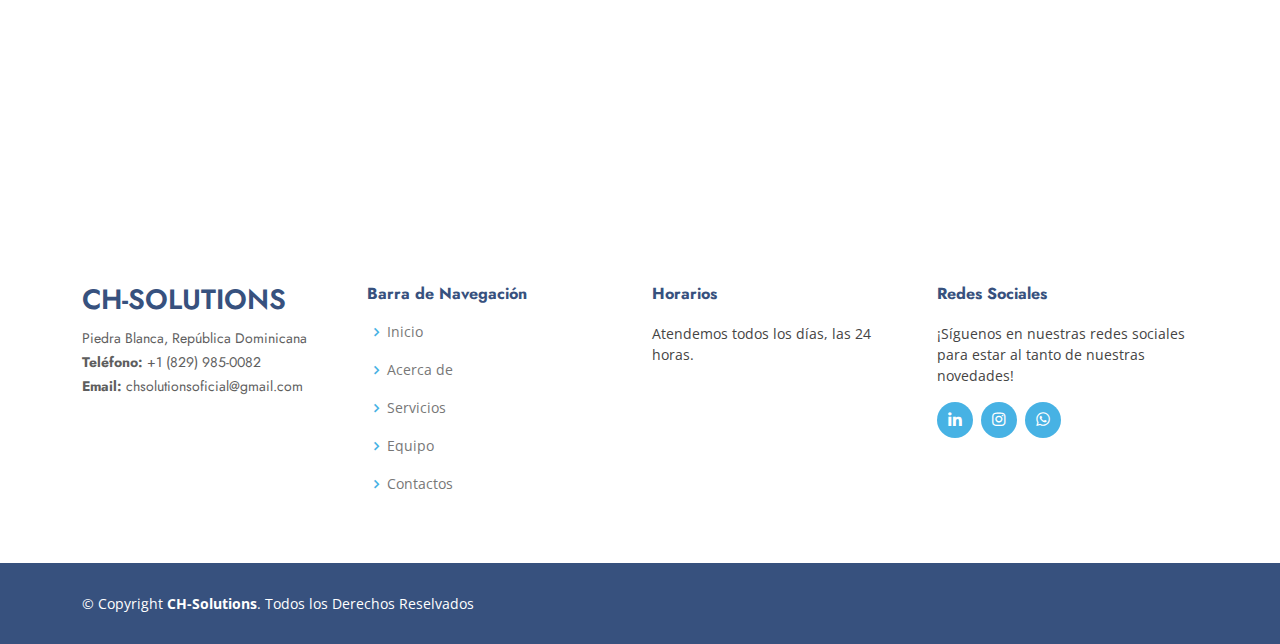
==== commit 86813c0e: "Add files via upload" ====
--- a/index.html
+++ b/index.html
@@ -398,7 +398,7 @@
               <h4>Mejia Agro360</h4>
               <p>Destacado</p>
               <a href="assets/img/portfolio/portfolio-3.png" data-gallery="portfolioGallery" class="portfolio-lightbox preview-link"></a>
-              <a href="https://mejiaagro360oficial.github.io/" class="details-link" title=""><i class="bx bx-link"></i></a>
+              <a href="https://mejiaagro360.github.io/" class="details-link" title=""><i class="bx bx-link"></i></a>
             </div>
           </div>
     
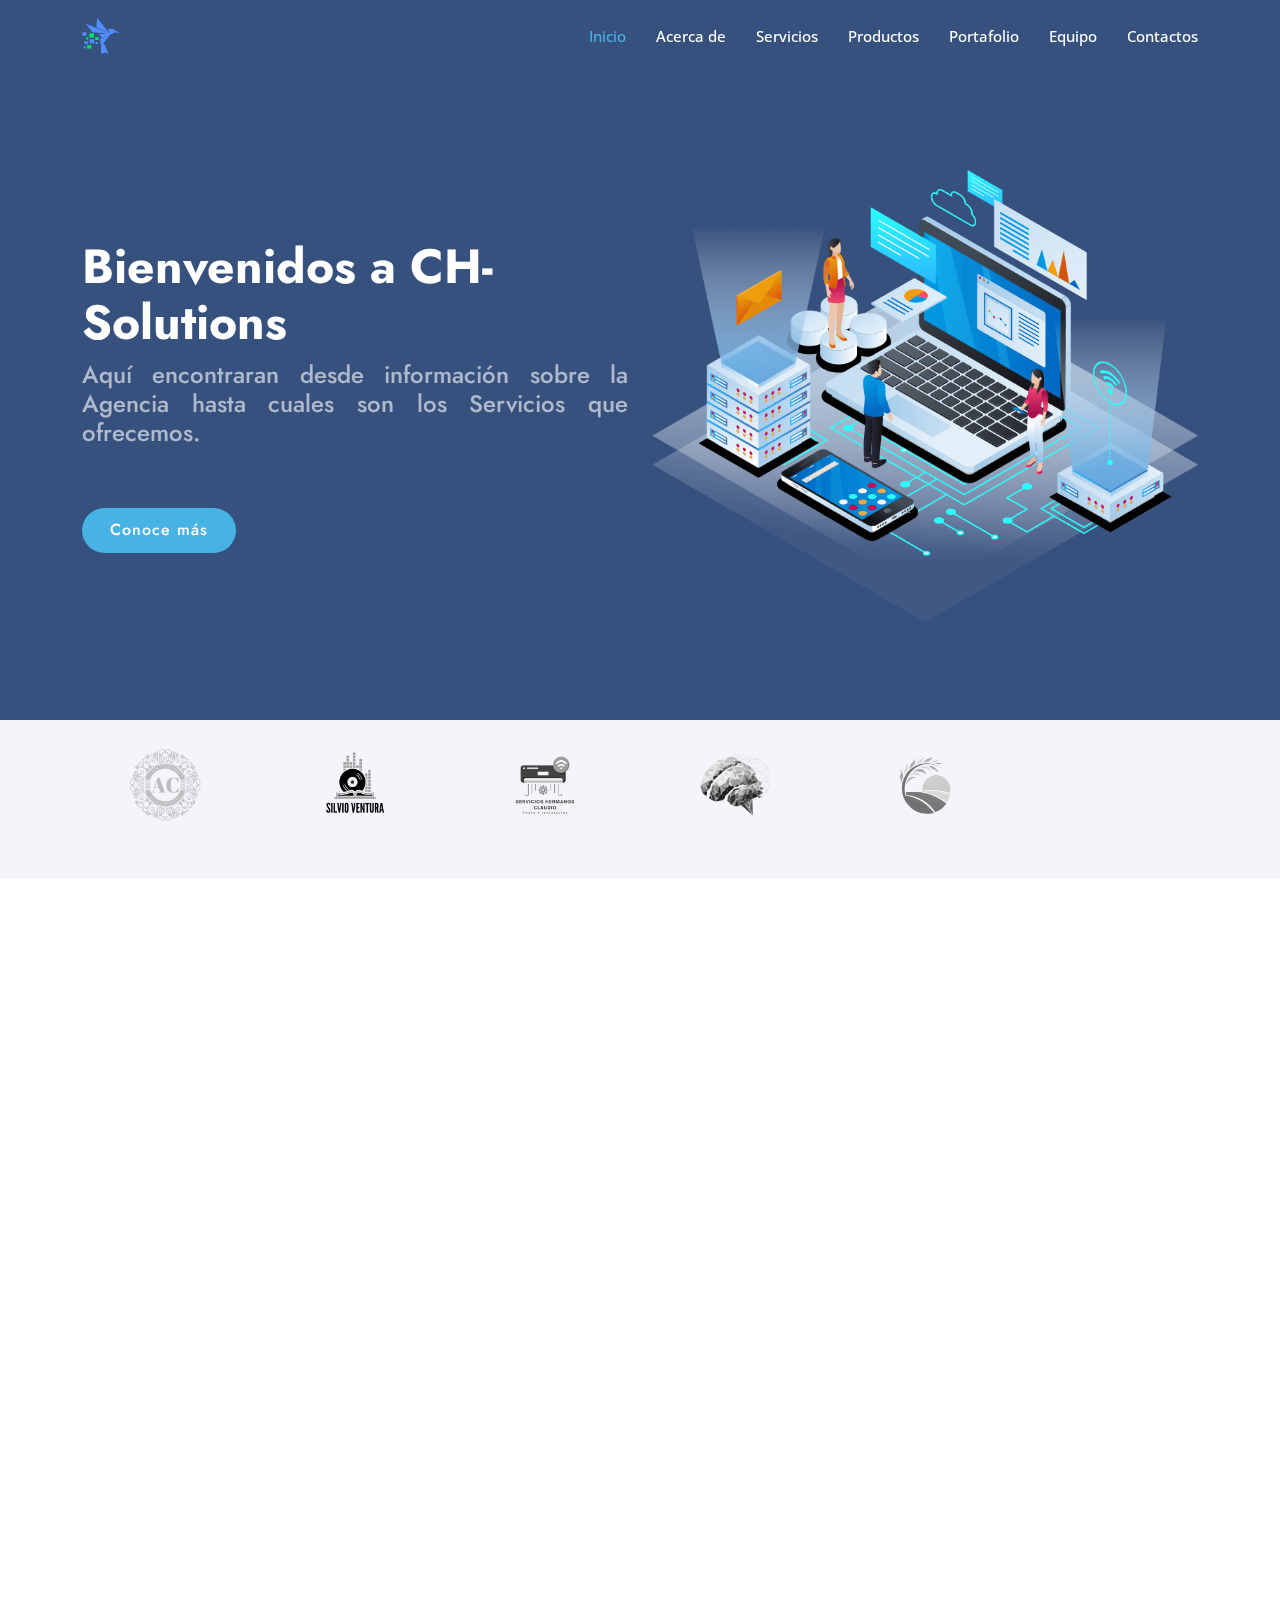
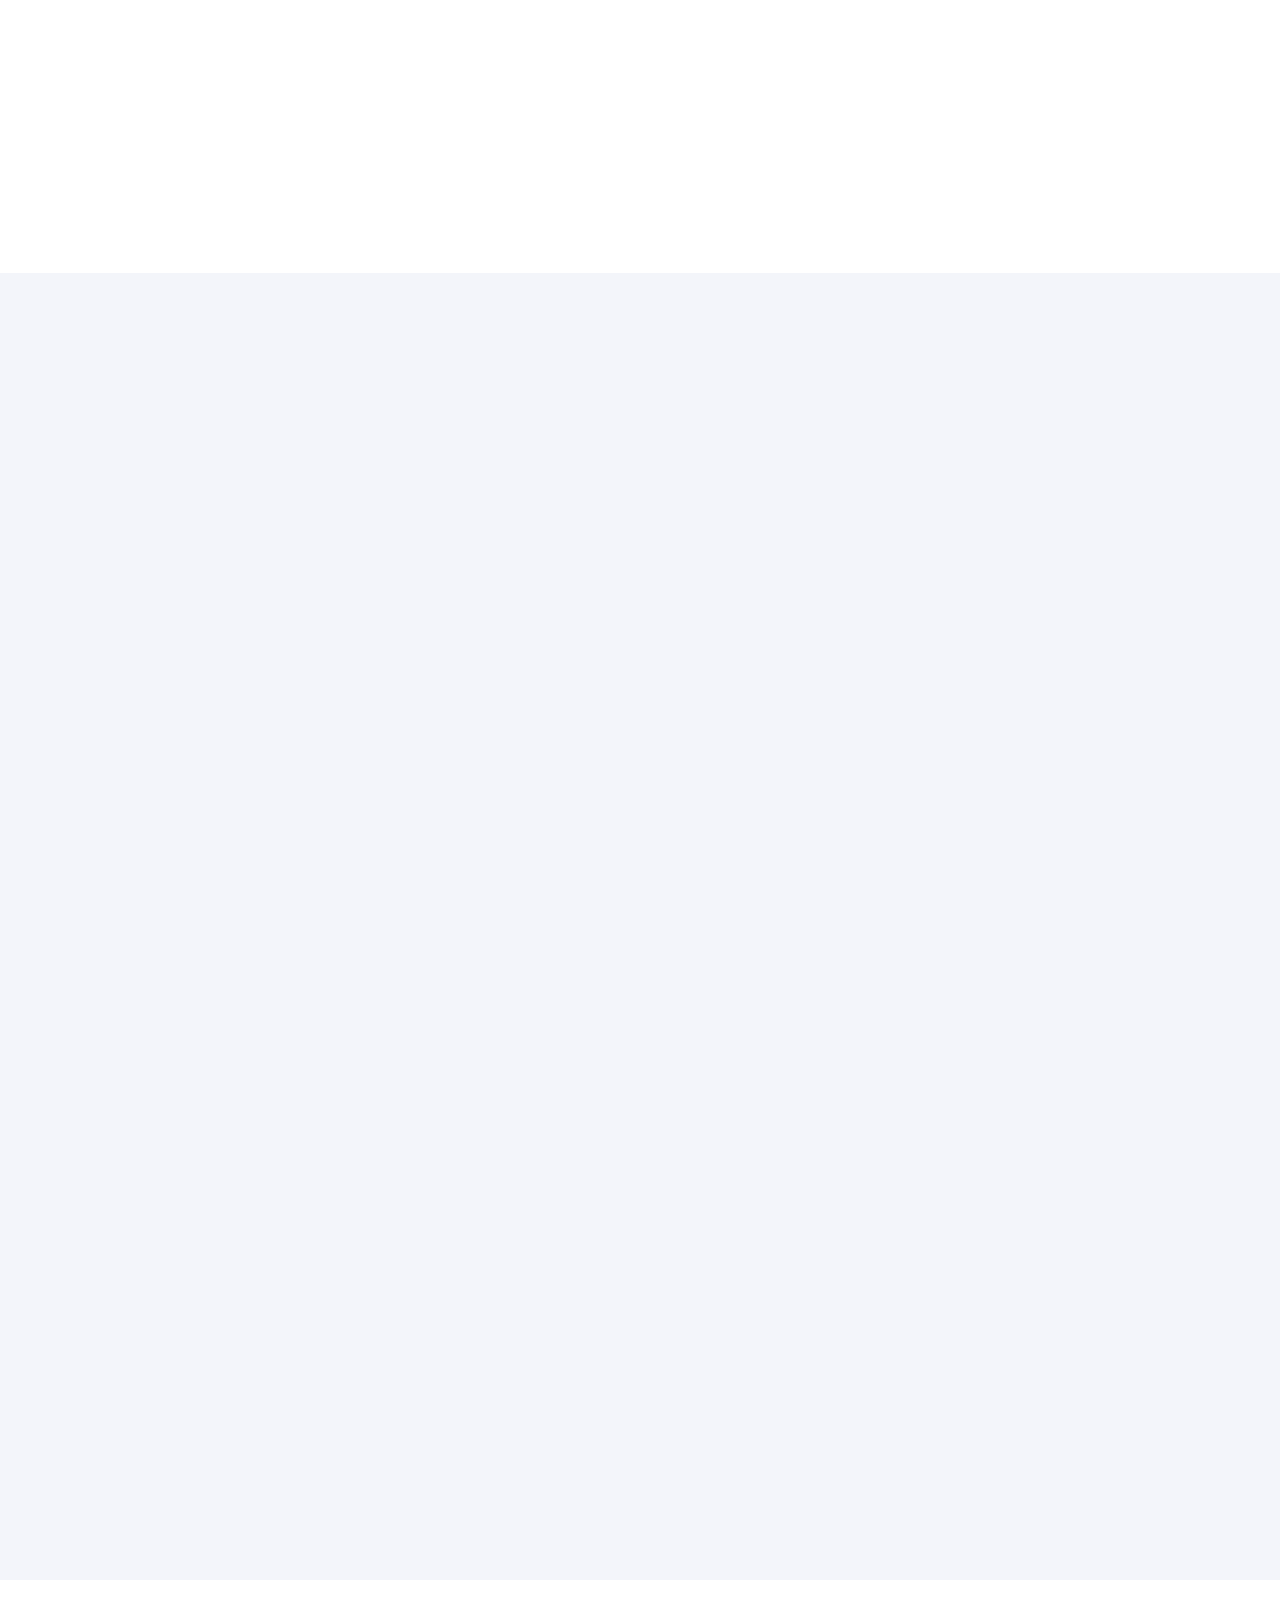
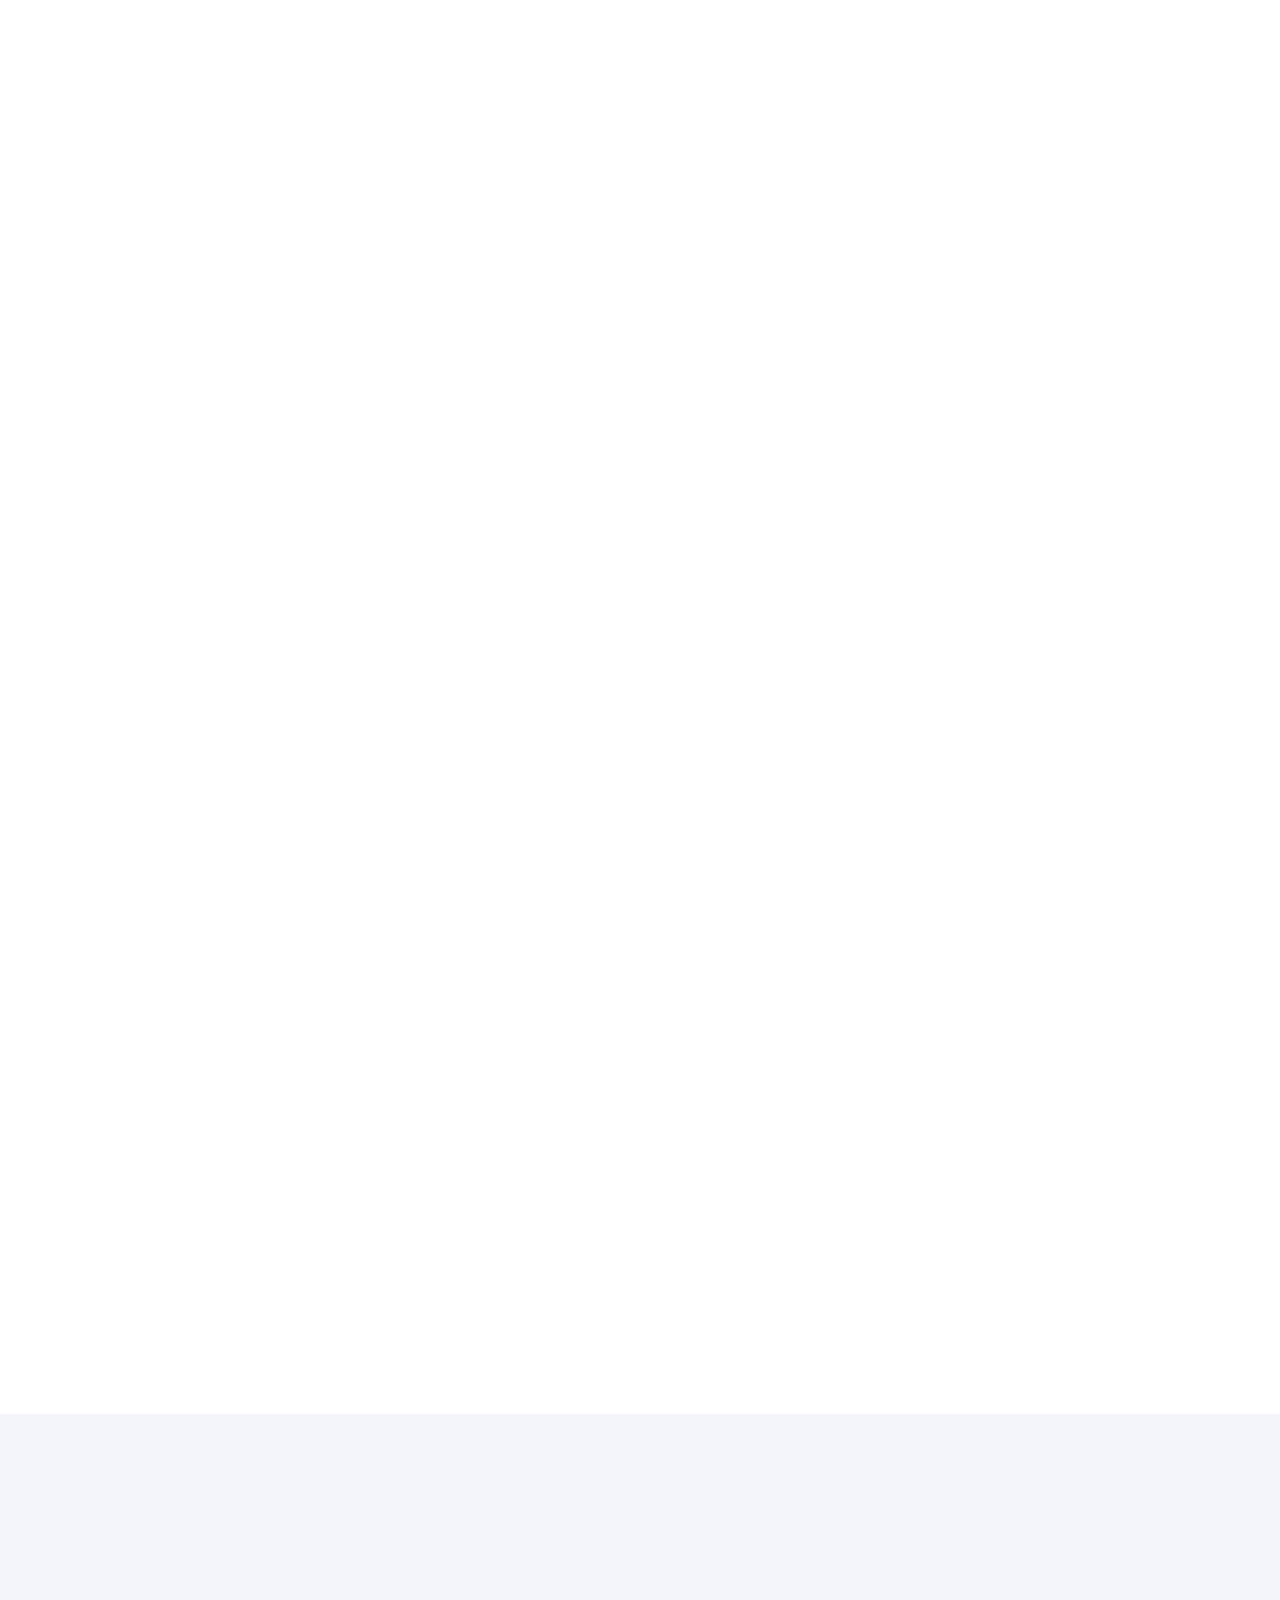
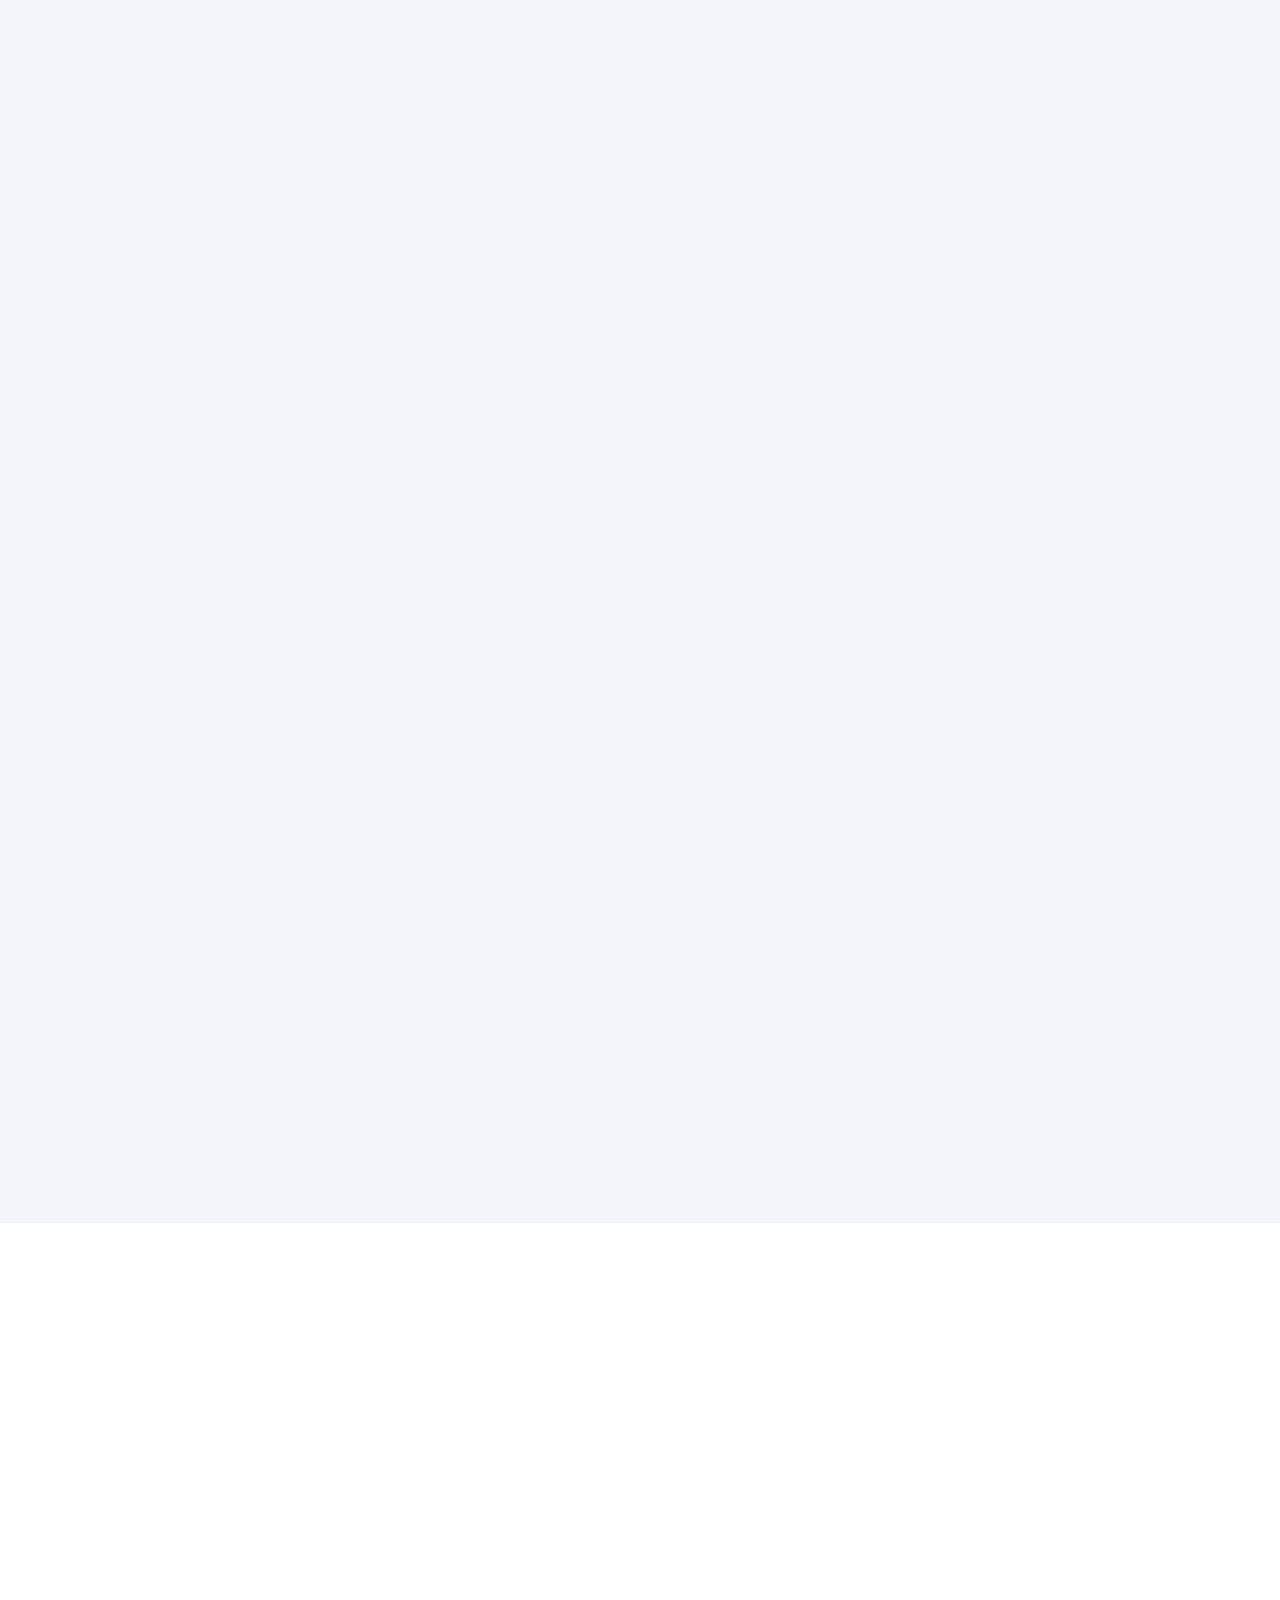
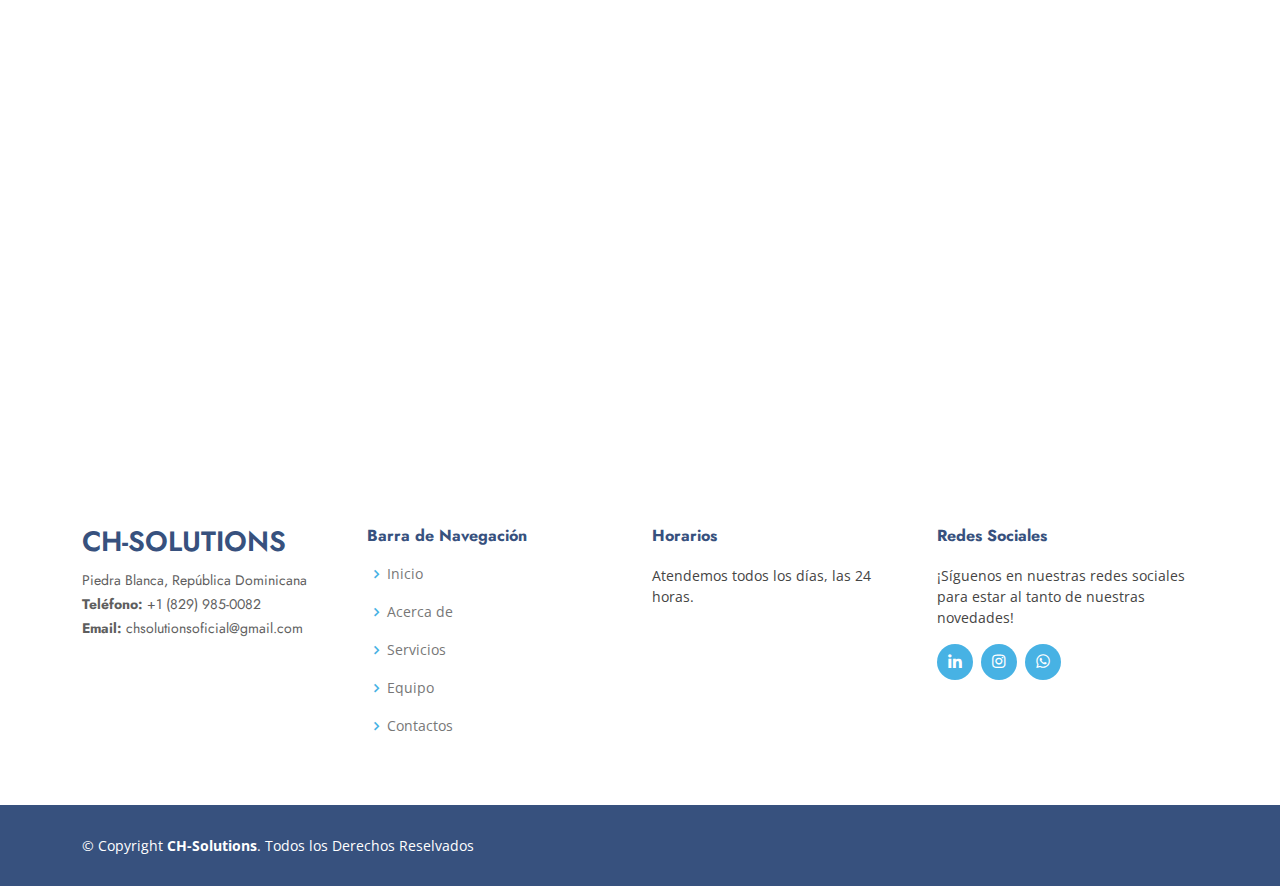
==== commit a74dd9c4: "Add files via upload" ====
--- a/index.html
+++ b/index.html
@@ -350,6 +350,17 @@
             </a>
             </div>
           </div>
+          <div class="col-md-4">
+            <div class="products">
+              <img src="assets/img/products/portfolio-4.png">
+              <h3>FileConverterX</h3>
+              <p>Convertidor de Archivos</p>
+              <!-- <p><strong>Precio:</strong> $200</p> -->
+              <a href="detalles_fileconverter.html">
+                <button>Mas información</button>
+            </a>
+            </div>
+          </div>
         </div>
       </div>
     </section>
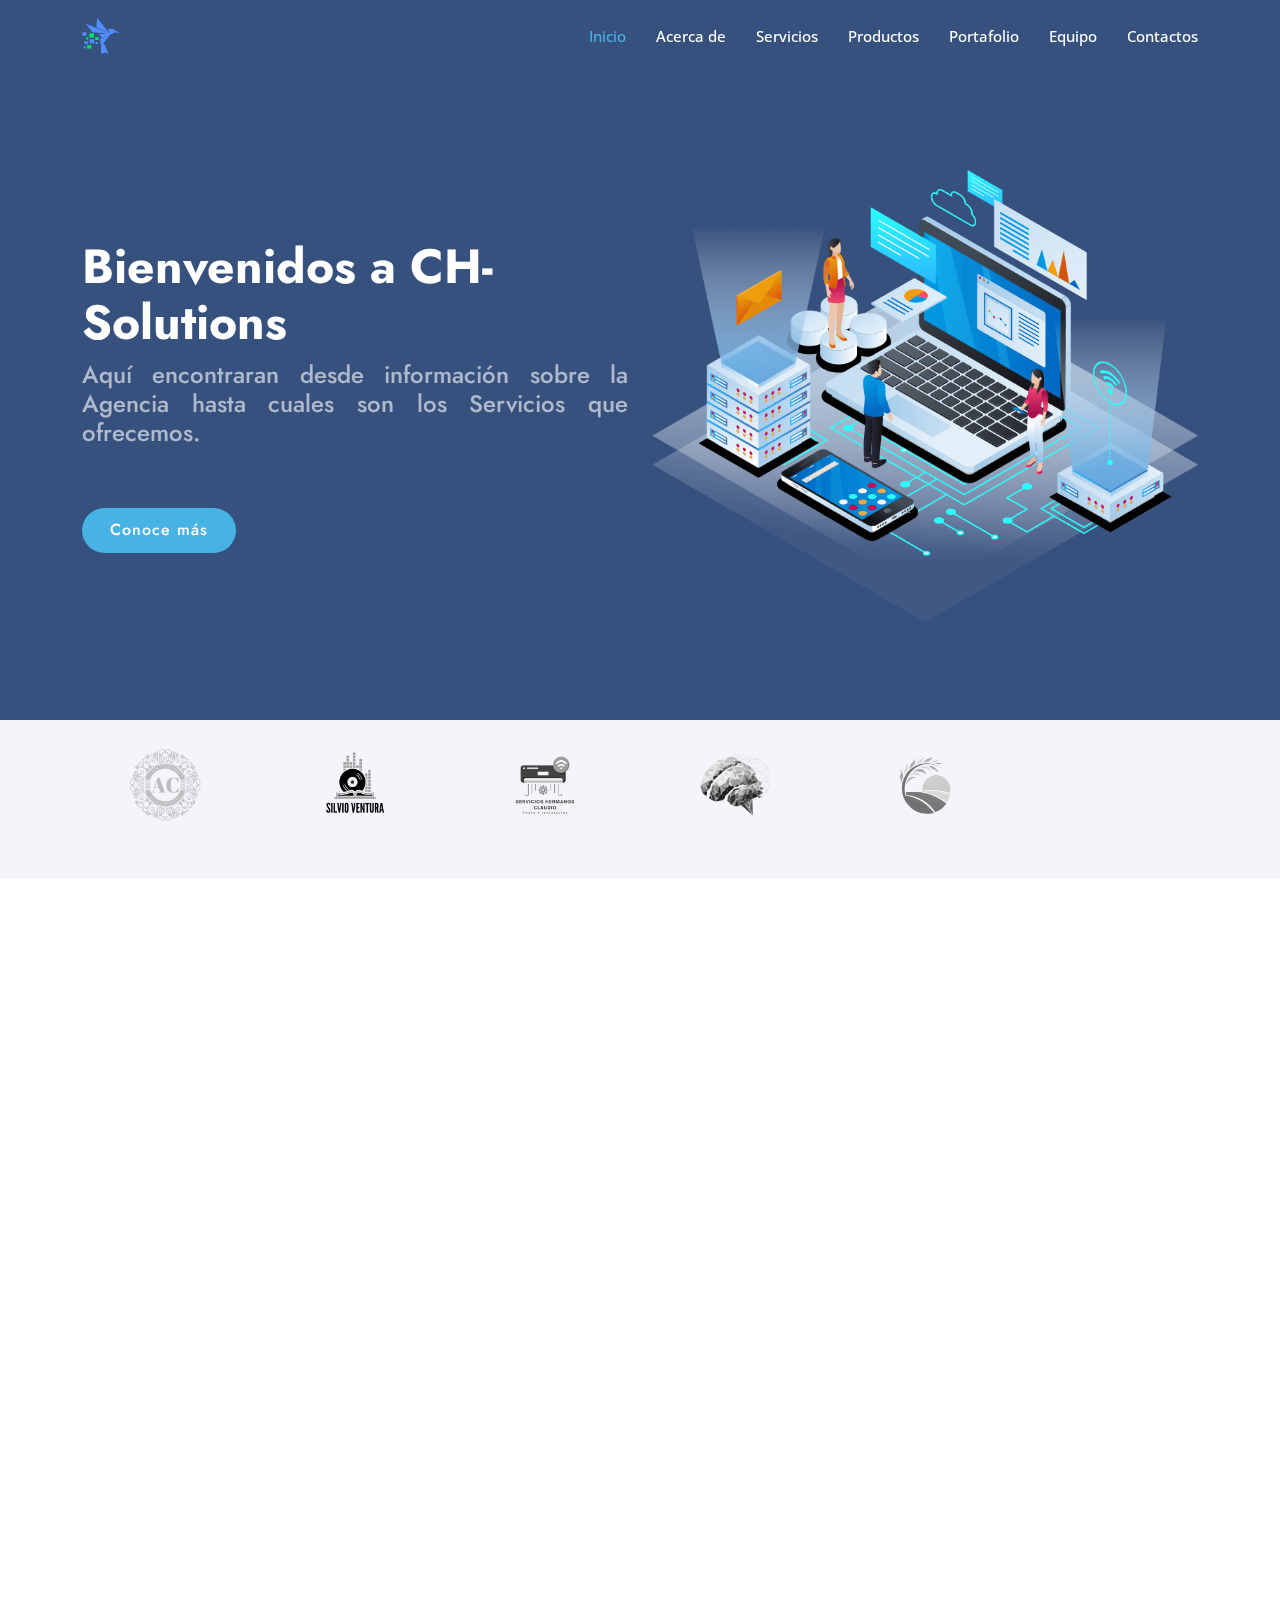
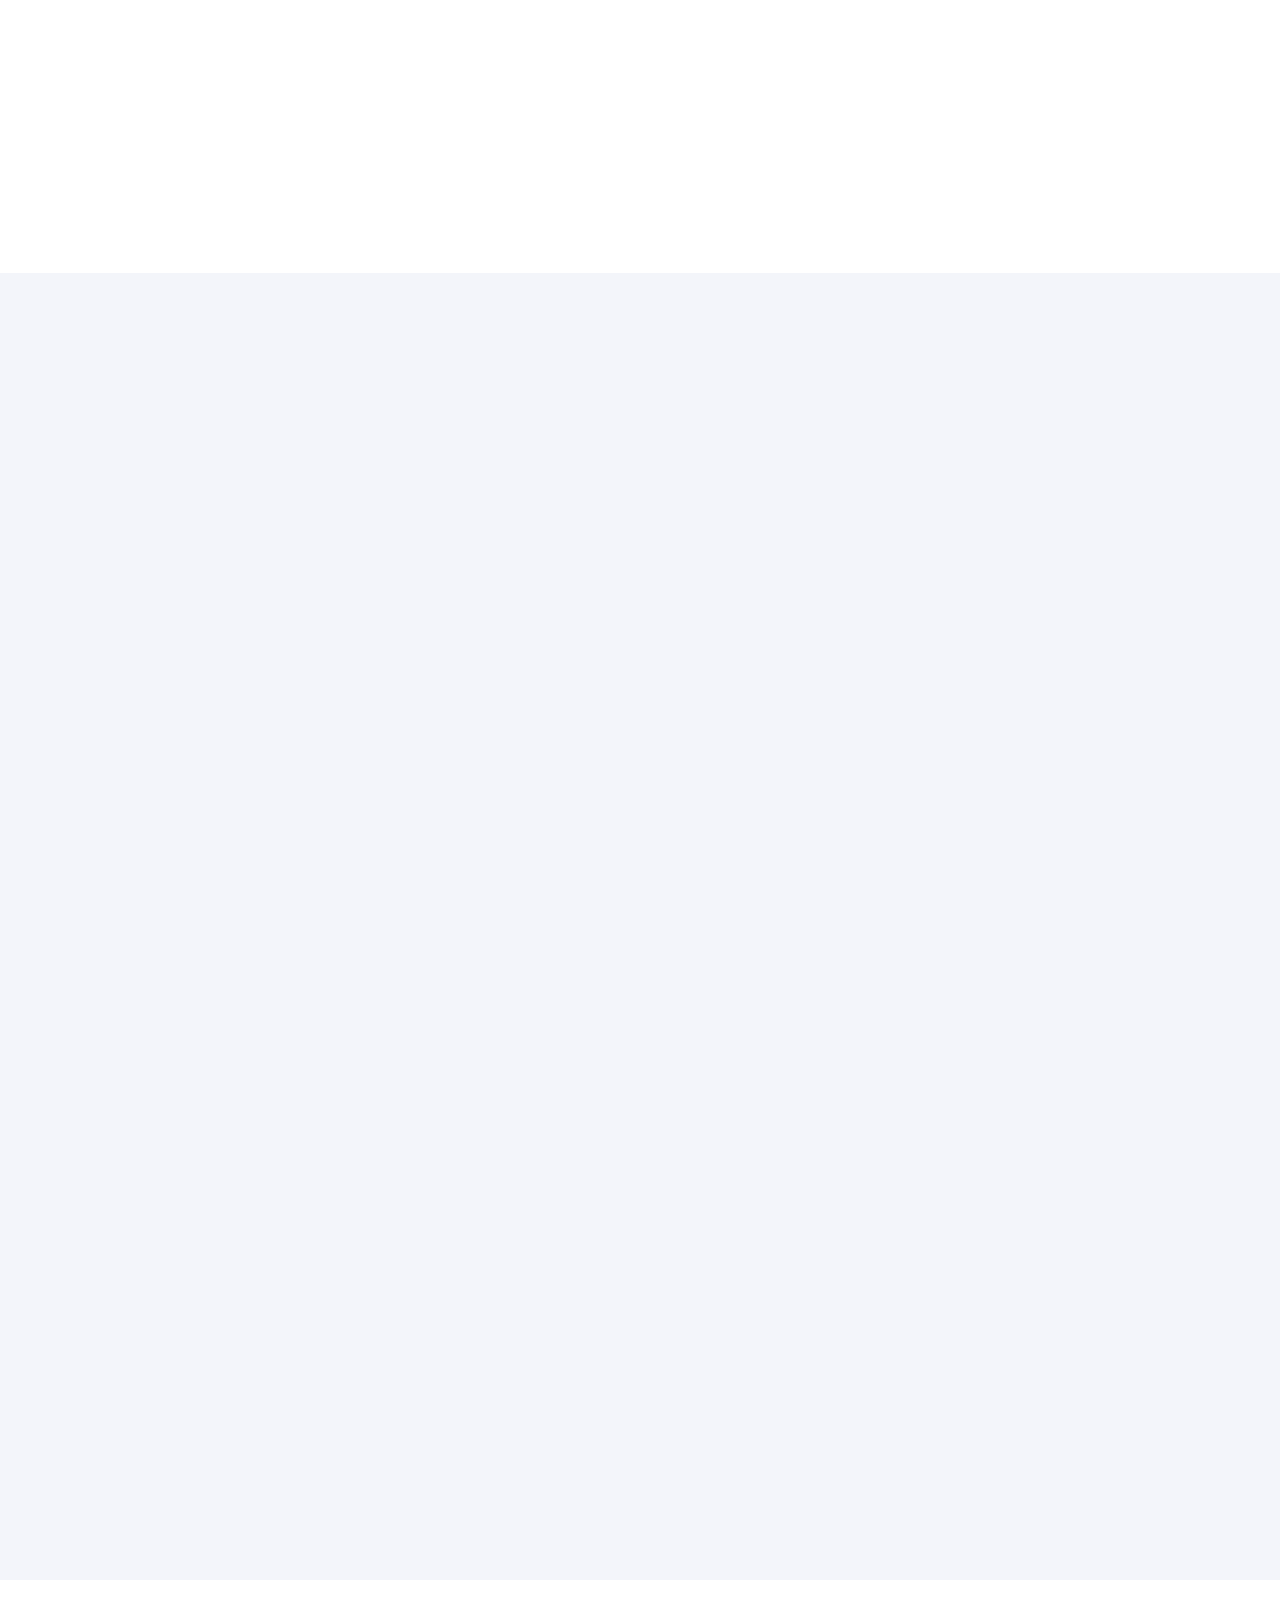
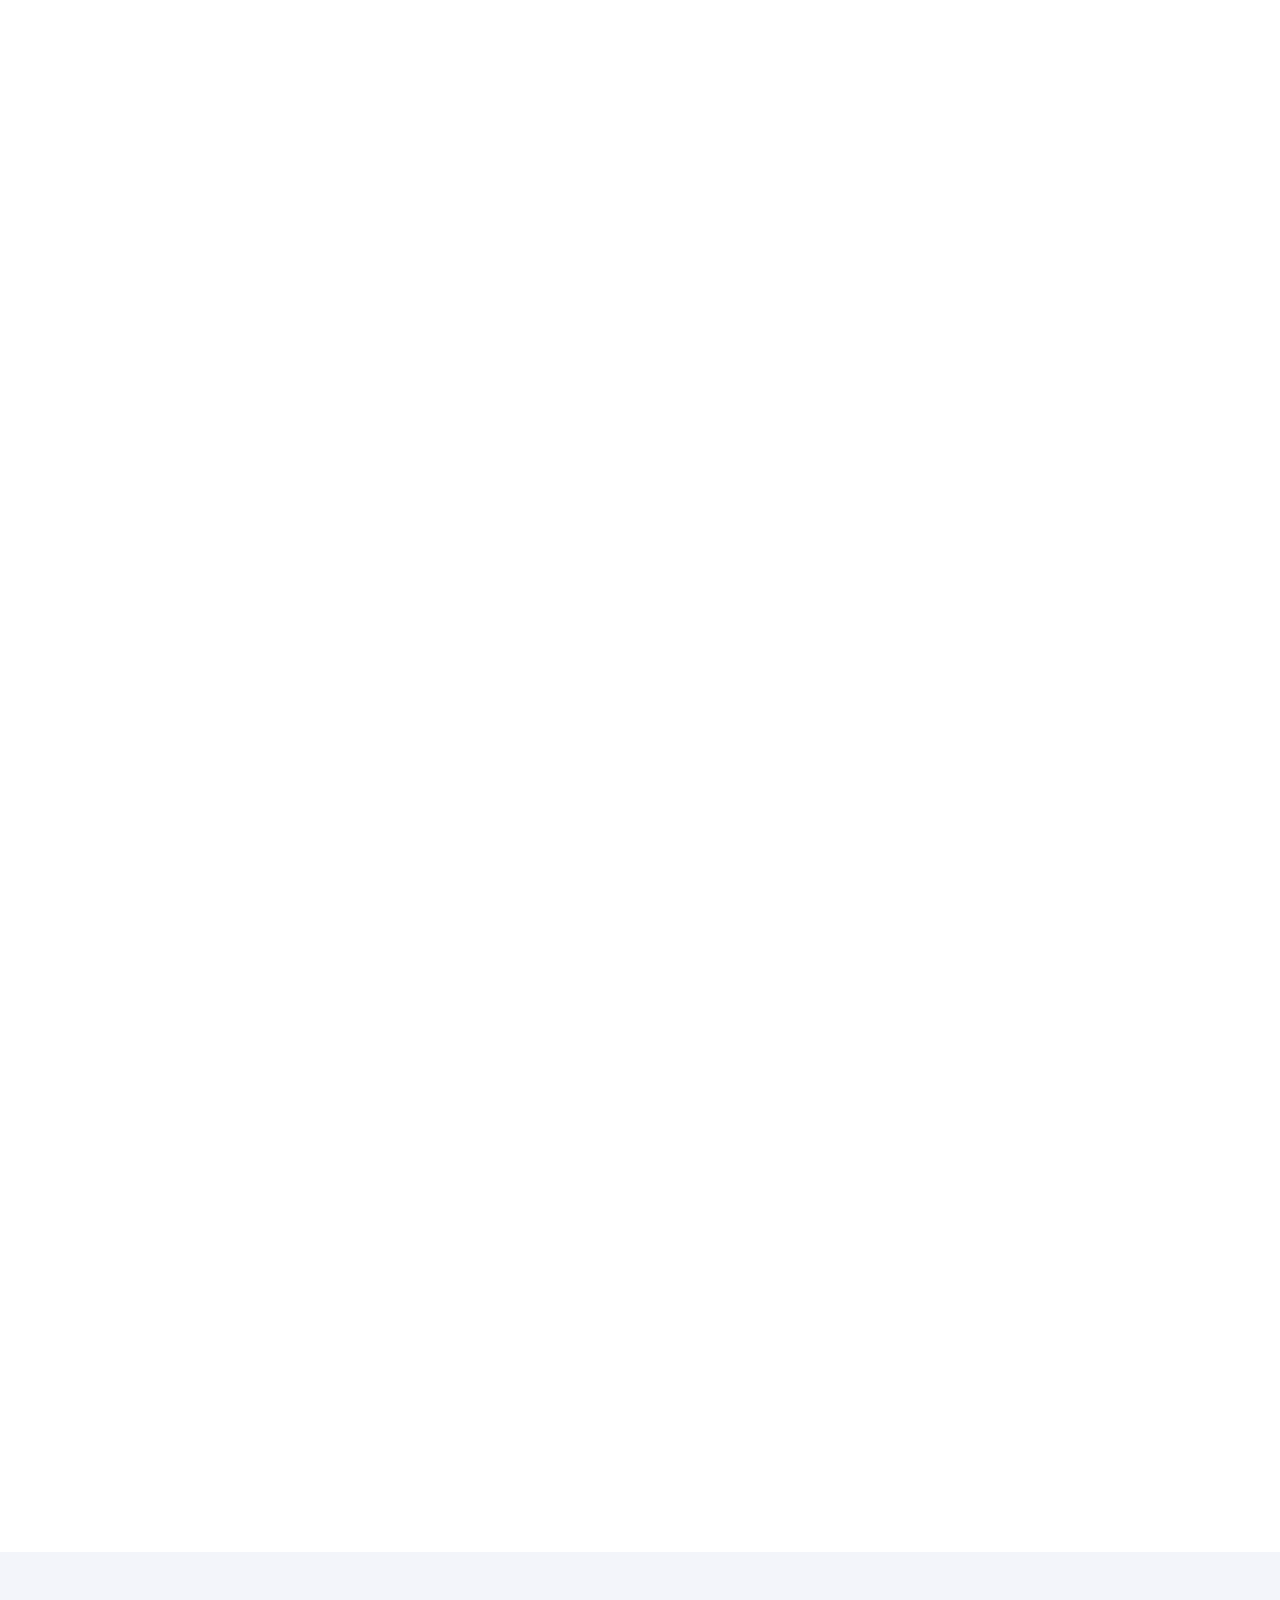
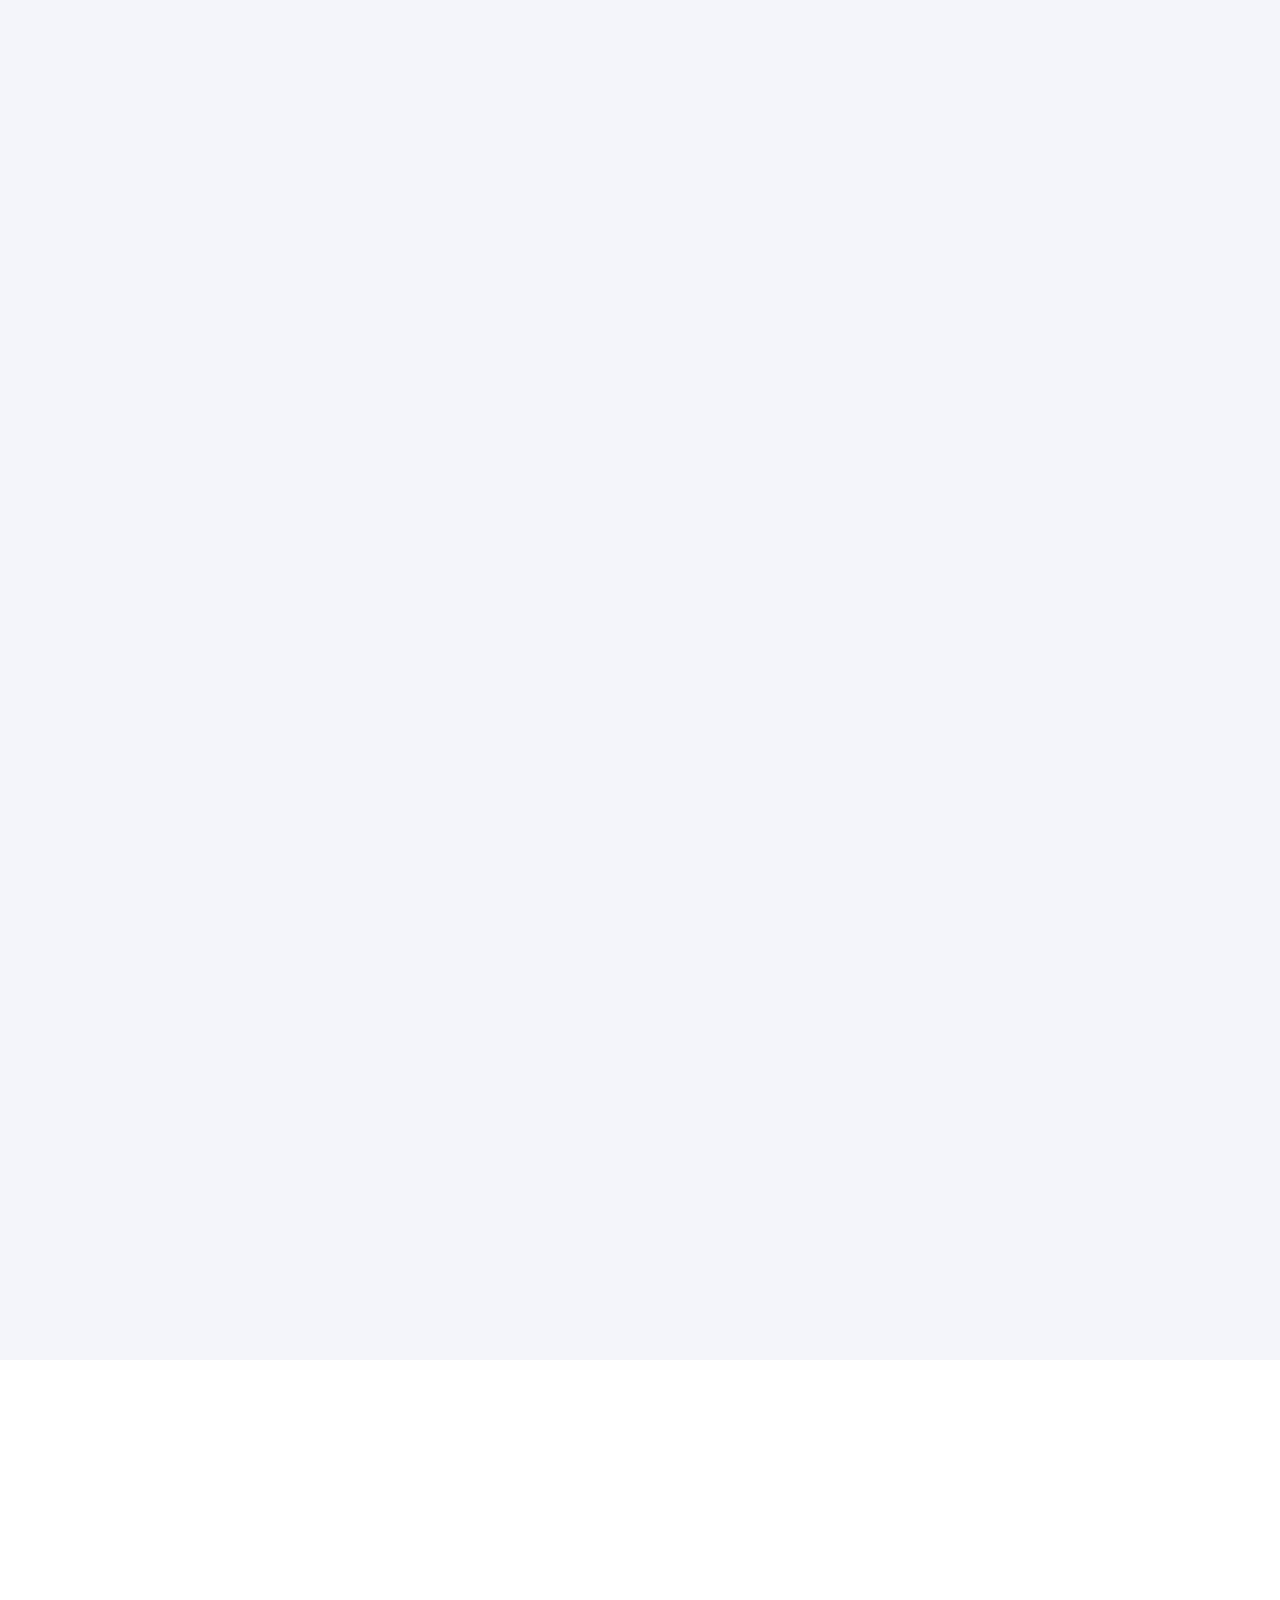
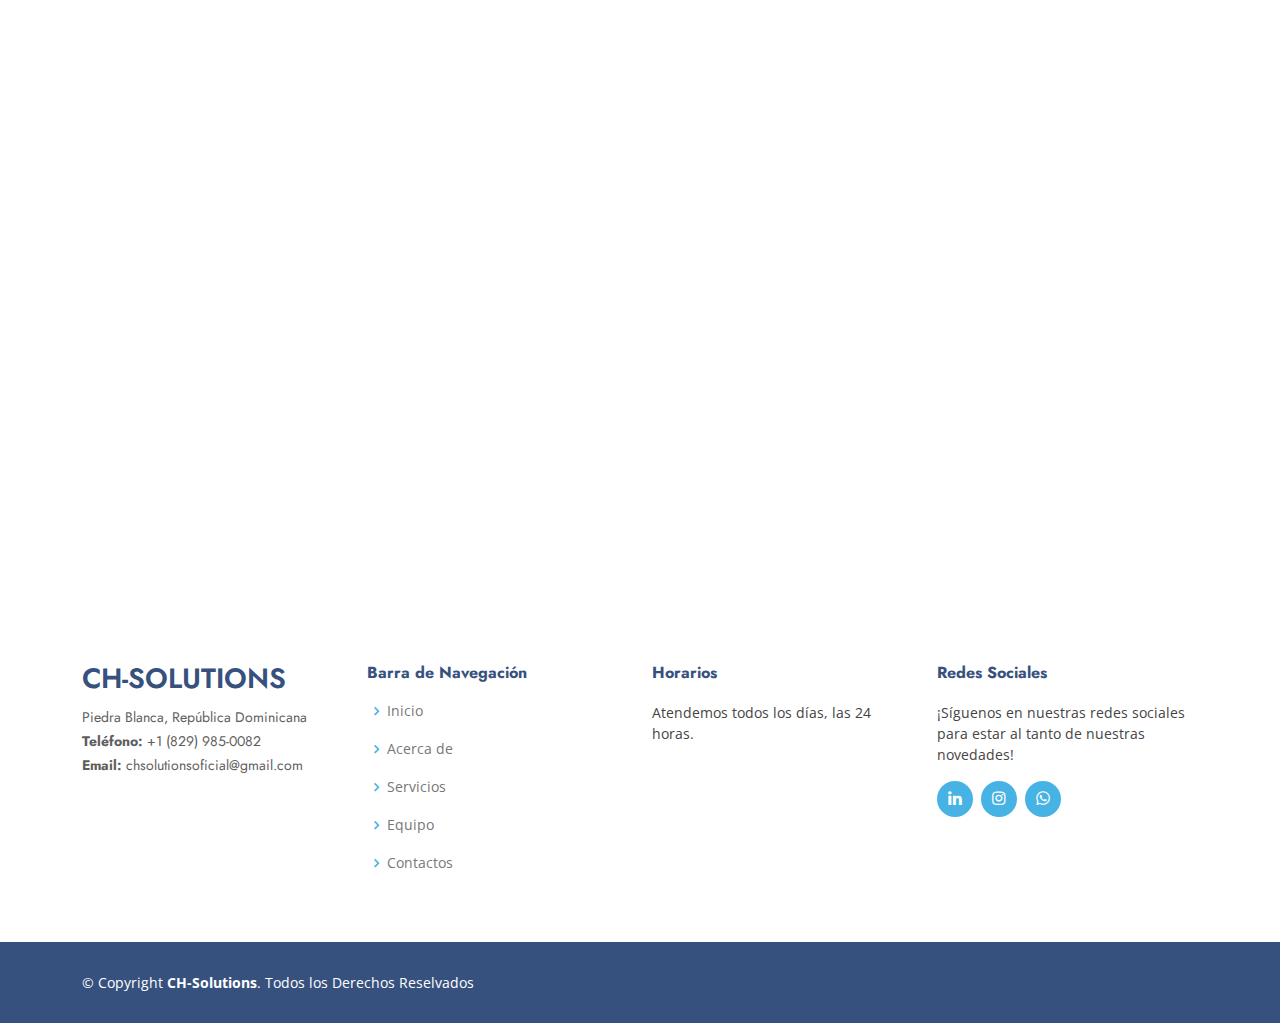
==== commit a7b10174: "Add files via upload" ====
--- a/index.html
+++ b/index.html
@@ -361,6 +361,17 @@
             </a>
             </div>
           </div>
+          <div class="col-md-4">
+            <div class="products">
+              <img src="assets/img/products/portfolio-5.png">
+              <h3>ZipLite</h3>
+              <p>Comprimidor de Archivos</p>
+              <!-- <p><strong>Precio:</strong> $200</p> -->
+              <a href="detalles_ziplite.html">
+                <button>Mas información</button>
+            </a>
+            </div>
+          </div>
         </div>
       </div>
     </section>
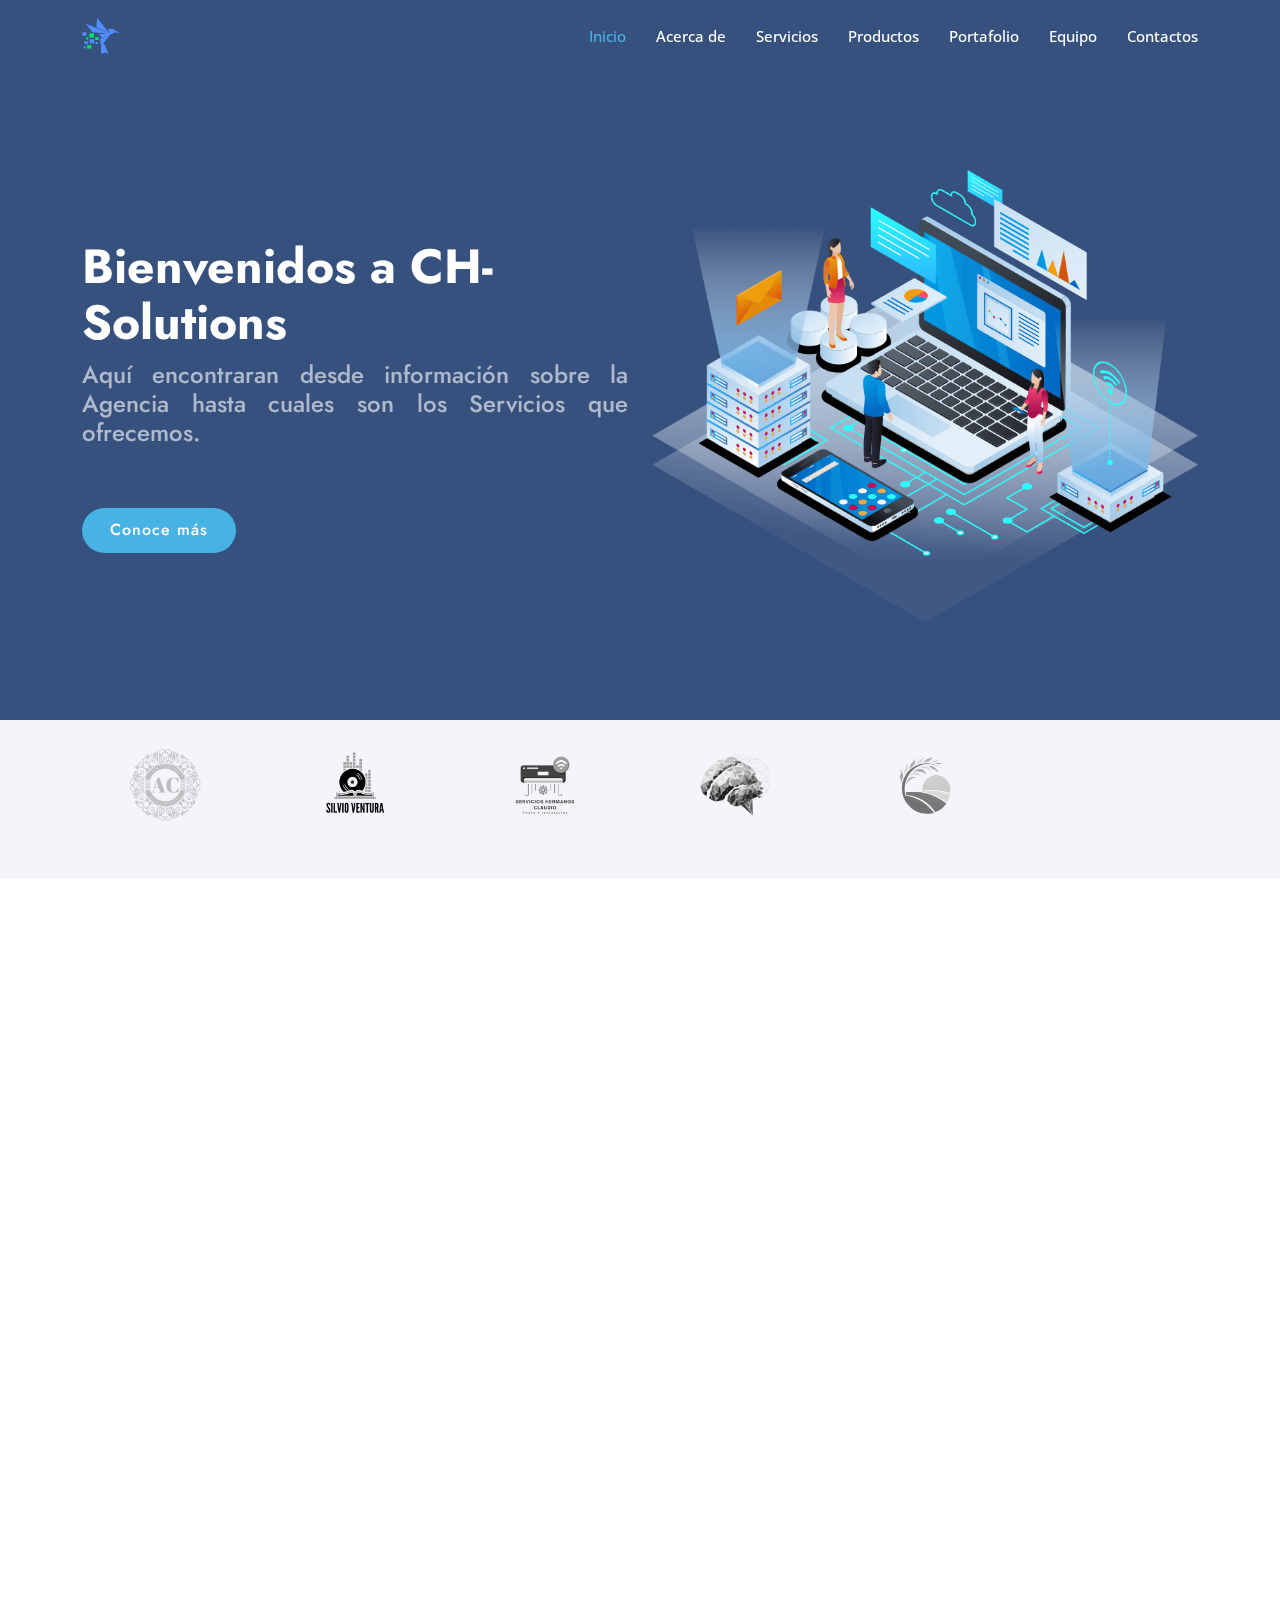
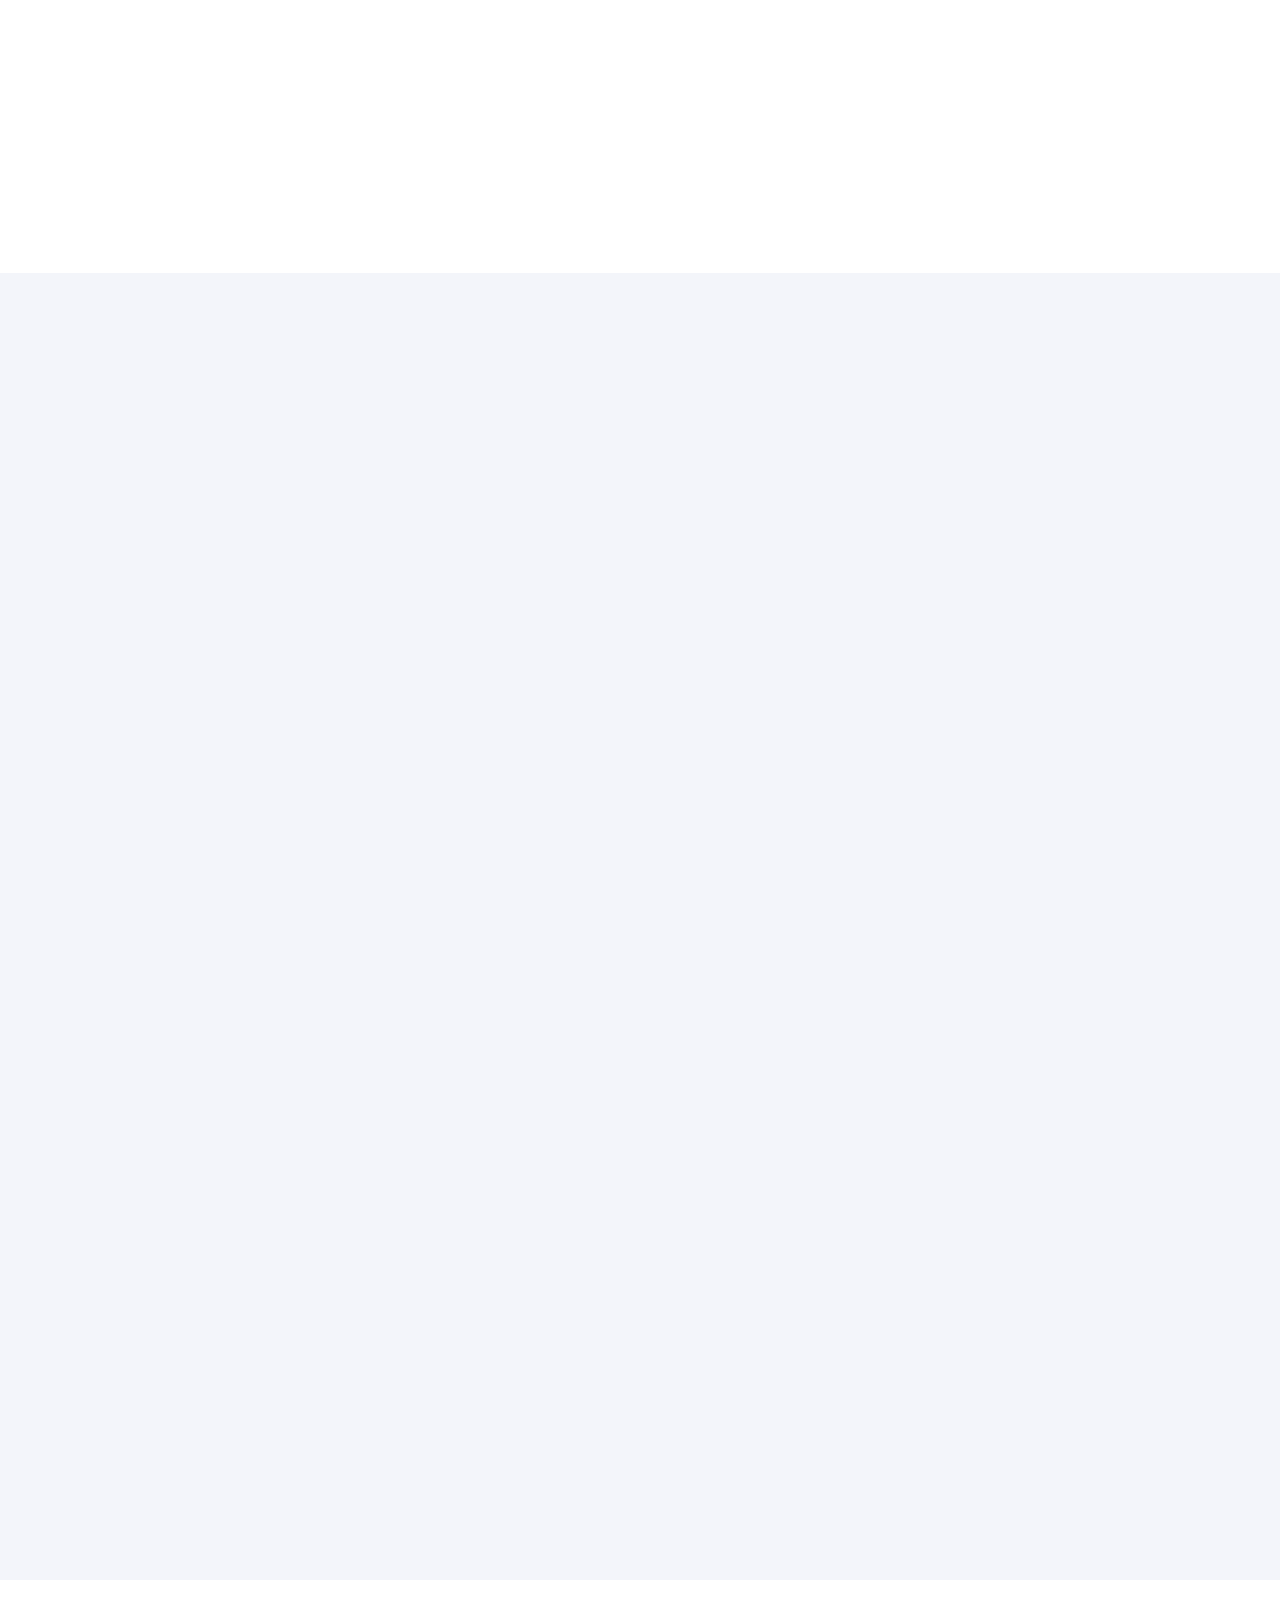
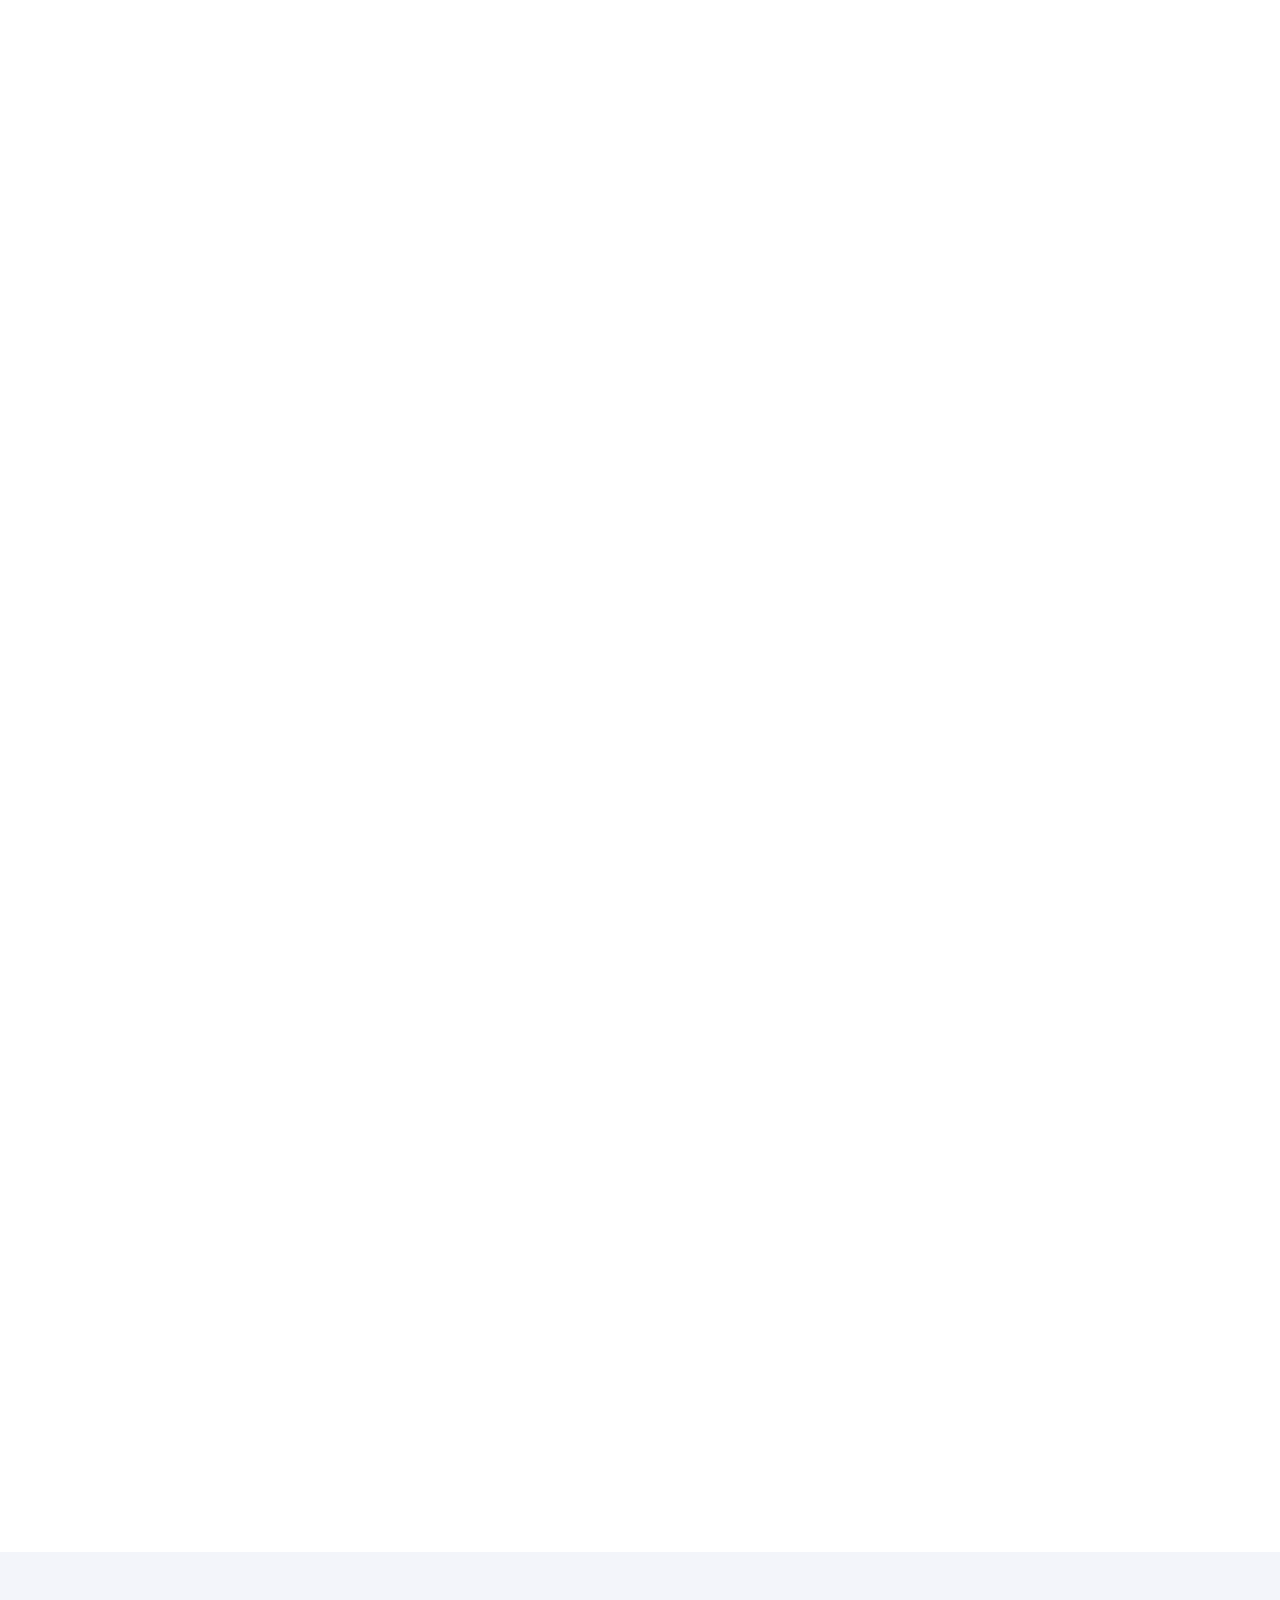
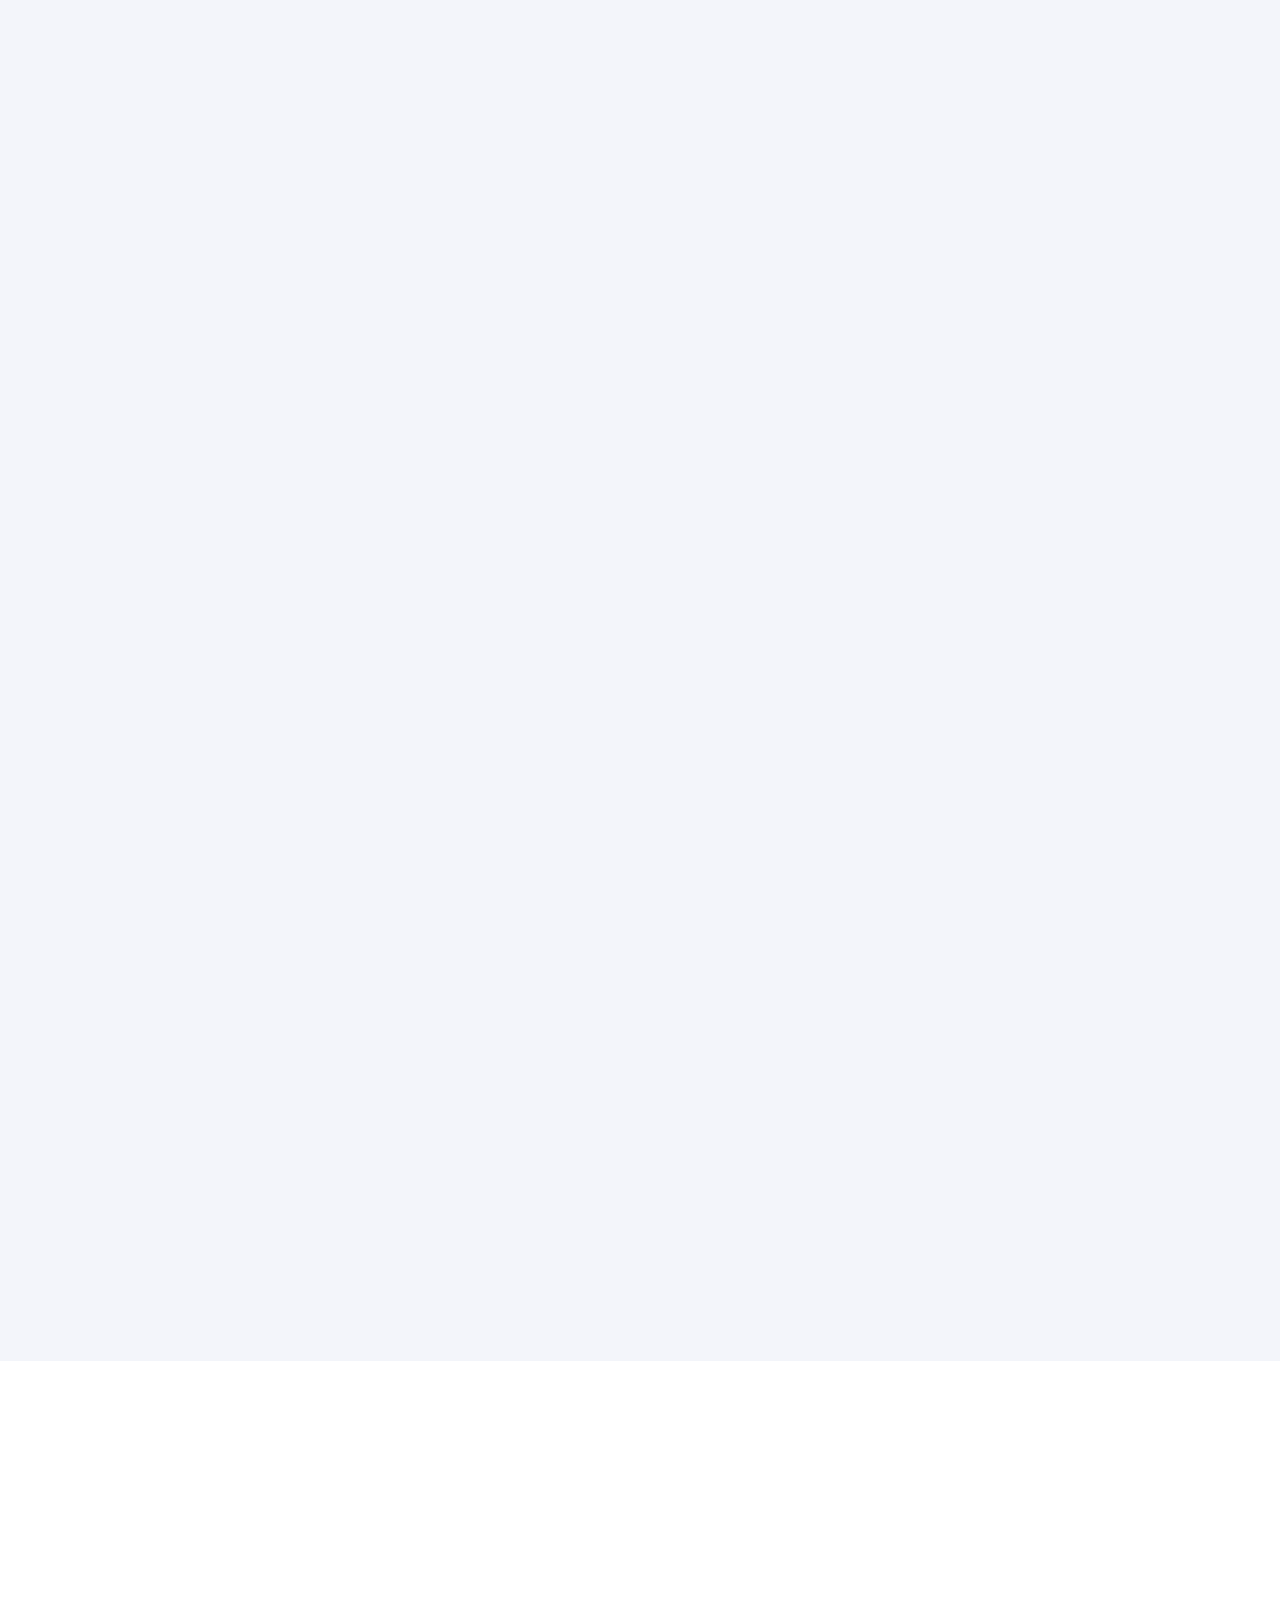
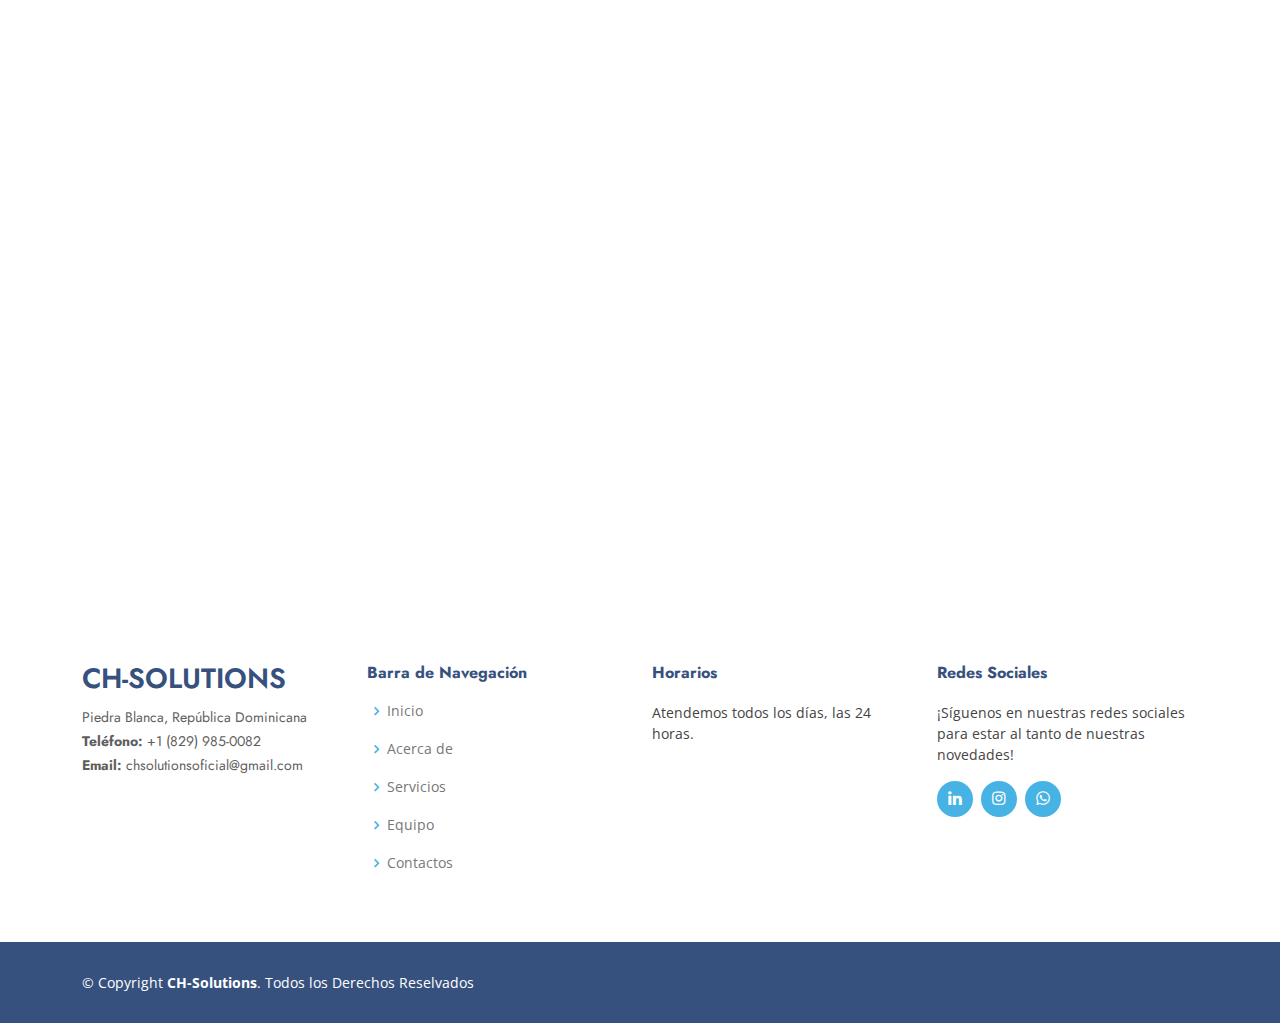
==== commit f83e2b28: "Add files via upload" ====
--- a/index.html
+++ b/index.html
@@ -356,7 +356,7 @@
               <h3>FileConverterX</h3>
               <p>Convertidor de Archivos</p>
               <!-- <p><strong>Precio:</strong> $200</p> -->
-              <a href="detalles_fileconverter.html">
+              <a href="detalles_fileconverterx.html">
                 <button>Mas información</button>
             </a>
             </div>
@@ -368,6 +368,17 @@
               <p>Comprimidor de Archivos</p>
               <!-- <p><strong>Precio:</strong> $200</p> -->
               <a href="detalles_ziplite.html">
+                <button>Mas información</button>
+            </a>
+            </div>
+          </div>
+          <div class="col-md-4">
+            <div class="products">
+              <img src="assets/img/products/portfolio-6.png">
+              <h3>MyFinancePal</h3>
+              <p>Calculadora de Gastos Personales</p>
+              <!-- <p><strong>Precio:</strong> $200</p> -->
+              <a href="detalles_myfinancepal.html">
                 <button>Mas información</button>
             </a>
             </div>
